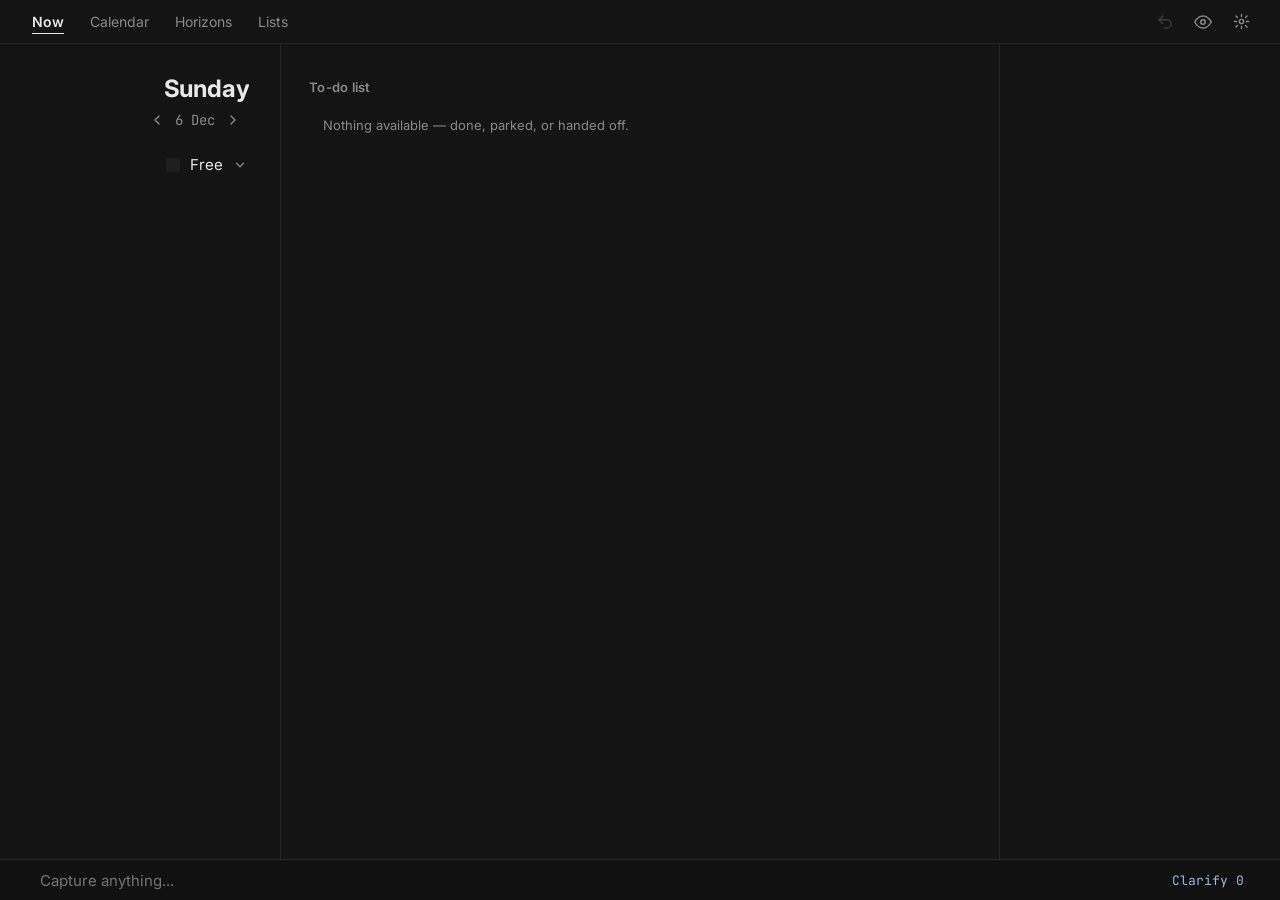
==== templates/index.html @ e75fc7d7 "The old header bars are gone from every page Calendar, the full Now view, Lists and Social each stil" ====
<!DOCTYPE html>
<html lang="en">
<head>
  <meta charset="UTF-8">
  <!-- maximum-scale=1 kills iOS's focus-zoom: every input here is <16px, and
       zooming a position:fixed sheet paints the classic white void. -->
  <meta name="viewport" content="width=device-width, initial-scale=1.0, maximum-scale=1, viewport-fit=cover">
  <title>Productivity Tracker</title>
  <link rel="preconnect" href="https://fonts.googleapis.com">
  <link rel="preconnect" href="https://fonts.gstatic.com" crossorigin>
  <link href="https://fonts.googleapis.com/css2?family=Inter:wght@400;600&family=JetBrains+Mono:ital,wght@0,400;0,600;1,400&display=swap" rel="stylesheet">
  <link rel="stylesheet" href="/static/style.css">
  <!-- Installable + offline (see static/sw.js). The manifest is served from the
       root because its scope defaults to its own directory, and start_url "/"
       has to sit inside that scope. -->
  <link rel="manifest" href="/manifest.webmanifest">
  <meta name="theme-color" content="#0d0d0d">
  <!-- iOS ignores the manifest's icons for Add to Home Screen and reads this. -->
  <link rel="apple-touch-icon" href="/static/icon-192.png">
  <meta name="apple-mobile-web-app-title" content="Tracker">
  <meta name="apple-mobile-web-app-capable" content="yes">
  <meta name="mobile-web-app-capable" content="yes">
</head>
<body>
  <!-- THE TOP STRIP (Navigation Options 8b, 2026-10-01): one line of tabs over
       every surface, the eye and Settings pinned at its right. The tabs scroll
       sideways on a phone; the two icons do not. Which tab is lit is DERIVED
       from currentRoute() (paintTopNav), never kept beside it. -->
  <nav id="top-nav">
    <div class="tn-tabs">
      <button class="tn-tab" data-nav="">Now</button>
      <button class="tn-tab" data-nav="calendar">Calendar</button>
      <button class="tn-tab" data-nav="map">Horizons</button>
      <button class="tn-tab" data-nav="lists" id="tn-lists">Lists</button>
      <button class="tn-tab hidden" data-nav="social" id="tn-social">Social</button>
    </div>
    <!-- EACH PAGE'S OWN SELECTOR AND SEARCH (2026-10-01, Quentin's
         instruction): one group per page that has them, shown only while that
         page is open (paintTopNav). Same place on every page, a different
         question on each — what Projects shows, what the calendar draws. Their menus hang under the strip (.tn-menu). -->
    <div class="tn-tools hidden" data-page="map">
      <!-- HORIZONS (2026-10-07, Quentin's design "Horizons Page"): the page
           is GTD's five horizons, one at a time; Projects keeps its lens and
           search, the other four have none. -->
      <button id="hz-pill" class="tn-pill"></button>
      <button id="map-filter" class="tn-pill"></button>
      <label class="tn-search" id="map-search" title="Search the projects"><svg width="14" height="14" viewBox="0 0 24 24" fill="none" stroke="currentColor" stroke-width="2" stroke-linecap="round"><circle cx="11" cy="11" r="7"/><path d="m20 20-3.5-3.5"/></svg>
        <input type="text" id="map-q" placeholder="Search" autocomplete="off"></label>
      <span id="map-q-count" class="count tn-count"></span>
    </div>
    <div class="tn-tools hidden" data-page="calendar">
      <button id="cal-filter" class="tn-pill"></button>
    </div>
    <!-- Undo stands with the other page tools (10c): greyed, never hidden,
         when there is nothing to undo, so the strip does not shift. -->
    <button id="eg-undo" class="tn-icon" title="Undo · Ctrl+Z" disabled>
      <svg width="18" height="18" viewBox="0 0 24 24" fill="none" stroke="currentColor" stroke-width="2" stroke-linecap="round" stroke-linejoin="round"><path d="M9 14 4 9l5-5"/><path d="M4 9h10.5a5.5 5.5 0 0 1 0 11H11"/></svg>
    </button>
    <button id="eg-panel-btn" class="tn-icon"></button>
    <button class="tn-icon tn-gear" data-nav="settings" title="Settings">
      <svg width="17" height="17" viewBox="0 0 24 24" fill="none" stroke="currentColor" stroke-width="2" stroke-linecap="round"><circle cx="12" cy="12" r="3"/><path d="M12 2v3M12 19v3M4.2 4.2l2.1 2.1M17.7 17.7l2.1 2.1M2 12h3M19 12h3M4.2 19.8l2.1-2.1M17.7 6.3l2.1-2.1"/></svg>
    </button>
  </nav>
  <!-- The day is the home page; every other page is reached from the strip
       above and stands in front of it, one at a time. -->
  <div id="app">
    <div id="engage-root">
      <div id="engage-header"></div>
      <div id="engage-body"></div>
      <!-- Catches taps outside the sheet so clicking off closes it (through the
           same closeClarify that now flushes notes) instead of hitting whatever
           surface is behind. -->
      <div id="clarify-sheet-backdrop" class="sheet-backdrop hidden"></div>
      <div id="clarify-sheet" class="sheet dock-panel hidden"></div>
    </div>
  </div>

  <!-- Calendar overlay: the old Today-tab timeline, whole -->
  <div id="cal-filter-menu" class="tn-menu hidden"></div>
  <div id="cal-overlay" class="m-overlay hidden">
    <div id="cal-strips">
      <div id="deadlines-strip"></div>
    </div>
    <!-- A block category lit up on the calendar (initCalBlockPin) -->
    <div id="right-panel">
      <div class="tl-header">
        <!-- ‹ day › Today — drawn by renderDateLabel (dateNavHtml) -->
        <div class="tl-nav" id="tl-nav"></div>
        <div class="tl-refresh-area">
          <button class="tl-refresh-btn" id="tl-plan-mode" title="Draw the hours you plan to work">✎ Plan</button>
          <button class="tl-refresh-btn" id="tl-add-event">+ Event</button>
          <button class="tl-refresh-btn" id="refresh-btn" title="Refresh the calendar feed">↻</button>
          <span id="fetch-status"></span>
        </div>
      </div>
      <div id="tl-plan-bar" class="hidden"></div>
      <div id="tl-allday-strip"></div>
      <div id="tl-body">
        <div id="tl-grid"></div>
        <div id="tl-plan-layer"></div>
        <div id="tl-blocks-layer"></div>
        <div id="tl-gcal-layer"></div>
        <div id="tl-qr-layer"></div>
        <div id="tl-current-time"></div>
      </div>
    </div>
    <!-- The week, seven days side by side (renderCalWeek). Wide screens only. -->
    <div id="cal-week"></div>
  </div>

  <!-- Full-screen NOW view: what the phone gets instead of the evergreen
       pywebview panel -->
  <div id="now-full" class="m-overlay hidden">
    <div id="now-full-body"></div>
  </div>

  <!-- One context tag's configuration: device, location, time period.
       Opened by right-click / long-press on a tag chip in the ctx picker. -->
  <div id="ctx-sheet-backdrop" class="sheet-backdrop hidden"></div>
  <div id="ctx-sheet" class="sheet dock-panel hidden"></div>

  <div id="ev-sheet-backdrop" class="sheet-backdrop hidden"></div>
  <div id="ev-sheet" class="sheet dock-panel hidden"></div>
  <div id="en-sheet-backdrop" class="sheet-backdrop hidden"></div>
  <div id="en-sheet" class="sheet dock-panel hidden"></div>

  <!-- ENDING one thing: an experiment (and, in the same breath, tomorrow's) or
       a habit. One sheet behind three doors — the nightly routine, Tracking and
       the weekly review — because the line it asks for is the evidence the
       review judges, and a prompt() is not a gesture a phone has. -->
  <div id="ex-sheet-backdrop" class="sheet-backdrop hidden"></div>
  <div id="ex-sheet" class="sheet dock-panel hidden"></div>

  <!-- WHAT THE JUDGE KNOWS about one gate on the day being looked at. A POPUP,
       not a sheet: it is a read-out you open next to the pill you are asking
       about, glance at and dismiss, so it stays beside its subject instead of
       taking the screen and hiding the day it describes. Nothing in it writes. -->
  <div id="gate-pop-backdrop" class="sheet-backdrop hidden"></div>
  <div id="gate-pop" class="dock-panel hidden"></div>

  <!-- What the CALENDAR knows about one event: the gate read-out's twin, and
       deliberately the same geometry and layer. Read-only — nothing in it
       writes; "Open occasion" is a door to the editor, not a second one. -->
  <div id="event-pop-backdrop" class="sheet-backdrop hidden"></div>
  <div id="event-pop" class="dock-panel hidden"></div>

  <!-- One OCCASION: the actions a kind of event always brings with it.
       Opened by tapping an event on the day. -->
  <div id="oc-sheet-backdrop" class="sheet-backdrop hidden"></div>
  <div id="oc-sheet" class="sheet dock-panel hidden"></div>

  <!-- Reference lists: GTD's non-actionable keeps (books, movies, gifts…).
       Deliberately outside the action inventory — no MAP row, no predicate. -->
  <div id="tab-lists" class="m-overlay hidden">
    <!-- THE REVIEW IS NOT HERE ANY MORE (2026-08-24, Quentin's instruction).
         Lists is for COLLECTIONS of things, not for what to do with them, and
         the fold-out was a second surface for a routine that now seeds an
         ordinary Sunday action in the pool — ▶ Run it opens the same run this
         panel used to tick into. The runner renders the same REVIEW_KINDS
         bindings and the same live counts, so nothing was lost with it. -->
    <div id="ref-body"></div>
  </div>

  <div id="tab-social" class="m-overlay hidden">
    <div id="social-body"></div>
  </div>

  <!-- Person detail panel -->
  <!-- Horizons: Projects (GTD Horizon 1) and the four above it -->
  <div id="map-overlay" class="hidden">
    <div id="map-modal">
      <!-- Its selector and search are in the top strip (.tn-tools). The close
           button is kept, hidden: the Esc ladder and the runner close MAP
           through it, so nothing is skipped on the way down. -->
      <button id="map-close" class="modal-close-btn hidden">✕</button>
      <div id="map-filter-menu" class="tn-menu hidden"></div>
      <div id="hz-menu" class="tn-menu hidden"></div>
      <div id="map-body"></div>
    </div>
  </div>

  <!-- Settings modal (was: Block Editor). Three surfaces, one grammar
       (11a): the INDEX carries current state on every row; a SECTION is a
       plain list with one add affordance; adding and editing both raise
       #se-sheet, so a form never sits inside the scroll. Back is the only
       navigation. Ported from Claude Design (project
       82343144-9c74-405a-8a03-5d1a2c5b82c7, file GTD Panel Layouts.dc.html,
       panel 11a). -->
  <div id="modal-overlay" class="dock-panel hidden">
    <div id="block-editor-modal">
      <div class="modal-header">
        <button id="be-back" class="be-back hidden">‹ Settings</button>
        <span class="modal-title" id="be-title">Settings</span>
        <span class="be-head-spacer"></span>
        <button id="modal-close" class="modal-close-btn">✕</button>
      </div>

      <!-- 1 · index. Rendered from SETTINGS_SECTIONS so the row and its
           current-state summary can never disagree about what exists. -->
      <div id="be-index"></div>

      <!-- 2 · section. One pane per section, all inside one scroll; the
           heading above them names whichever is active. -->
      <div id="be-panes" class="hidden">
        <div class="be-sec-head">
          <div class="be-sec-title" id="be-sec-title"></div>
          <div class="be-sec-desc" id="be-sec-desc"></div>
        </div>

        <section class="be-section" data-betab-panel="today">
          <div id="today-body"></div>
        </section>

        <section class="be-section" data-betab-panel="tracking">
          <div id="tracking-body"></div>
        </section>

        <section class="be-section" data-betab-panel="blocks">
          <div id="be-blocks-list" class="be-list"></div>
          <!-- The block calendar as a file, saved to Downloads on this device.
               Lived under Calendars, which is the feeds you READ. -->
          <div class="be-list">
            <div class="be-set-row">
              <span class="be-set-name">Export blocks</span>
              <button id="be-download-ics-btn" class="be-btn-secondary">Download .ics (8 weeks)</button>
            </div>
          </div>
          <div id="be-ics-status" class="be-push-status"></div>
        </section>

        <!-- Named recurring periods — the time-axis counterpart of the
             location presets, bound to context tags in the ctx sheet. -->
        <section class="be-section" data-betab-panel="times">
          <div id="be-times-section"></div>
        </section>

        <section class="be-section" data-betab-panel="recurring">
          <div id="be-recurring-list" class="be-list"></div>
        </section>

        <!-- Occasions list only. A row opens #oc-sheet, the SAME editor the
             event on the day opens — see renderBeOccasions. -->
        <section class="be-section" data-betab-panel="occasions">
          <div id="be-occasions-list" class="be-list"></div>
        </section>

        <section class="be-section" data-betab-panel="areas">
          <div id="be-areas-list" class="be-list"></div>
        </section>

        <section class="be-section" data-betab-panel="locations">
          <div id="be-loc-section"></div>
        </section>

        <section class="be-section" data-betab-panel="qr">
          <div id="be-qr-section"></div>
          <!-- The Gates dashboard, mounted (2026-10-05): its own document, the
               one gate editor. src is set on first open (mountGatesFrame). -->
          <iframe id="gates-frame" class="gates-frame" title="Gates"></iframe>
        </section>

        <section class="be-section" data-betab-panel="calendars">
          <div id="be-calendars-list" class="be-list"></div>
        </section>

        <section class="be-section" data-betab-panel="metrics">
          <!-- List only, like every other settings section: the + row and the
               rows themselves open the shared sheet (SETTINGS_SHEETS.metric). -->
          <div id="be-metrics-list" class="be-list"></div>
        </section>

        <section class="be-section" data-betab-panel="config">
          <div id="be-config-list" class="be-list"></div>
          <div id="be-config-status" class="be-push-status"></div>
        </section>

        <section class="be-section" data-betab-panel="about">
          <div id="be-about" class="be-list"></div>
        </section>

        <section class="be-section" data-betab-panel="assistant">
          <div id="be-assistant" class="be-list"></div>
        </section>

        <section class="be-section" data-betab-panel="display">
          <div class="be-list">
            <div class="be-set-row">
              <span class="be-set-name">Theme</span>
              <button class="be-btn-secondary be-display-btn" id="theme-toggle">
                <svg width="16" height="16" viewBox="0 0 24 24" fill="none" stroke="currentColor" stroke-width="2">
                  <path id="theme-icon-moon" d="M21 12.79A9 9 0 1 1 11.21 3 7 7 0 0 0 21 12.79z"/>
                  <g id="theme-icon-sun" class="hidden">
                    <circle cx="12" cy="12" r="4"/>
                    <path d="M12 2v2M12 20v2M4.9 4.9l1.4 1.4M17.7 17.7l1.4 1.4M2 12h2M20 12h2M4.9 19.1l1.4-1.4M17.7 6.3l1.4-1.4"/>
                  </g>
                </svg>
                <span id="theme-label">Dark</span>
              </button>
            </div>
            <div class="be-set-row">
              <span class="be-set-name">Timezone</span>
              <select id="tz-select" class="be-tz-select"></select>
            </div>
            <div class="be-set-row">
              <span class="be-set-name">NOW panel</span>
              <button class="be-btn-secondary be-display-btn" id="panel-toggle">
                <svg width="16" height="16" viewBox="0 0 24 24" fill="none" stroke="currentColor" stroke-width="2">
                  <g id="panel-icon-on">
                    <path d="M1 12s4-8 11-8 11 8 11 8-4 8-11 8-11-8-11-8z"/>
                    <circle cx="12" cy="12" r="3"/>
                  </g>
                  <g id="panel-icon-off" class="hidden">
                    <path d="M17.94 17.94A10.07 10.07 0 0 1 12 20c-7 0-11-8-11-8a18.45 18.45 0 0 1 5.06-5.94"/>
                    <path d="M9.9 4.24A9.12 9.12 0 0 1 12 4c7 0 11 8 11 8a18.5 18.5 0 0 1-2.16 3.19"/>
                    <line x1="1" y1="1" x2="23" y2="23"/>
                  </g>
                </svg>
                <span id="panel-toggle-label">Panel</span>
              </button>
            </div>
          </div>
        </section>

      </div>
    </div>
  </div>

  <!-- 3 · sheet. Every settings datatype adds and edits in THIS object, with
       its own Save; it shares #clarify-sheet's geometry and z-layer, and the
       section behind it dims rather than scrolls. -->
  <div id="se-sheet-backdrop" class="sheet-backdrop hidden"></div>
  <div id="se-sheet" class="sheet dock-panel hidden"></div>

  <!-- The SCHEDULE PICKER: one dialog, three sources. It opens as a single rule
       and the type is a consequence of what gets answered — the Follows row at
       the top and Add a variation at the bottom are the only two controls that
       change what is stored, and nobody is asked to choose between a rule, a
       schedule and a derived source. Ported from Claude Design (project
       82343144-9c74-405a-8a03-5d1a2c5b82c7, file Schedule Picker.dc.html).
       Same geometry as #clarify-sheet, one layer above the settings sheet:
       Settings → Times is the only surface it opens from today. -->
  <div id="sp-sheet-backdrop" class="sheet-backdrop hidden"></div>
  <div id="sp-sheet" class="sheet dock-panel hidden"></div>

  <!-- THE global bar: one context-sensitive bottom bar for the whole app.
       Every overlay opens ABOVE it (bottom: var(--gbar-h)), so capture, undo,
       Clarify and the ≡ hub are one tap from anywhere — no floating chips.
       The input's MODE morphs (renderBar): bare inbox capture by default, a
       project/area target when a + affordance selects one (the ◉ chip names
       it; tap the chip to revert). -->
  <div id="global-bar"></div>



  <script src="/static/common.js"></script>
  <script src="/static/app.js"></script>
</body>
</html>
---- static/style.css ----
:root {
  --bg: #0d0d0d;
  --surface: #161616;
  --border: #2a2a2a;
  --text-primary: #e8e8e8;
  /* #666666 was 3.21:1 on the row surfaces — under 4.5:1, so every muted label
     (tags, list meta, hints) failed as text. Measured, not eyeballed: #8a8a8a
     is 5.4:1 on #141414 and still clearly secondary next to #e8e8e8. The light
     half already passed at 5.84:1 and is unchanged. */
  --text-secondary: #8a8a8a;
  --accent: #98b9dd;
  --danger: #d9a3a8;
  --on-hold: #a0a0a0;

  /* Surface ladder (bg → low → mid → surface → 2). These were hardcoded in ~50
     places; they are named here so the light theme below can move them. */
  --surface-low: #111111;    /* section 2, table zebra stripe */
  --surface-mid: #141414;    /* the timeline panel */
  --surface-2: #1f1f1f;      /* hover fills, chips, table header */
  --border-soft: #262626;
  --grid-line: #232323;      /* timeline hour lines */
  --on-accent: #0d0d0d;      /* text ON an accent-filled button */
  --success: #4caf7d;        /* Gates requirement met */
  --prio-1: rgba(217, 90, 100, 0.17);   /* MAP row tints for p1 / p2 / p3 */
  --prio-2: rgba(222, 188, 72, 0.15);
  --prio-3: rgba(76, 175, 125, 0.15);
  --overlay: rgba(0, 0, 0, 0.92);
  --block-label: #8a8a8a;
  --block-mix: #3a3a3a;      /* color-mix partner that mutes block bars */
  --tint: rgba(255, 255, 255, 0.06);
  --tint-faint: rgba(255, 255, 255, 0.02);

  --block-blue: #98b9dd;
  --block-green: #93cbb4;
  --block-amber: #d9b48f;
  --block-purple: #c3a6d8;
  --block-red: #d9a3a8;
  --block-teal: #8fc6cf;

  --gold: #d8cb96;

  /* THE CALENDAR'S BOOKENDS (2026-08-22, from the Calendar Page design).
     Wake and sleep are not events inside the day, they are its EDGES — the
     view window is literally bounded by them — so they are drawn as bands at
     the top and bottom rather than as hairlines floating in the grid. Named
     here so the light appendix answers with the design's own values and no
     second rule has to know about them. */
  /* WHAT COLOUR A GATE IS (2026-08-22, Quentin's instruction). THREE STATES,
     and all three are about the SCAN:

        grey   still to be done - the window has not closed, or no verdict yet
        green  met - a scan that counted
        red    missed

     plus amber for the half-met day the 50/50 split created, which is a real
     price and would otherwise have to lie in one direction or the other.

     The values are the app's own block colours and the on-hold grey, so the
     light appendix already answers for every one of them and nothing here is a
     new hardcoded colour. --on-gate is the ink for all four: the fills are
     pastel on dark and deep on light, so it flips with the theme - as a TOKEN,
     never as a theme-scoped rule, because a rule outranks the state list and
     silently wins it. */
  --gate-open: var(--on-hold);
  --gate-met: var(--block-green);
  --gate-half: var(--block-amber);
  --gate-missed: var(--block-red);
  --on-gate: #1a1200;
  --gate-dismissed: #1f1f1f;
  --on-gate-dismissed: #e8e8e8;

  --font-ui: 'Inter', sans-serif;
  --font-mono: 'JetBrains Mono', monospace;

  /* Inside edge of the 430px column, for the fixed chips that float over it
     (undo, capture). 203 = 430/2 - 12, so they hug the column on a wide screen
     and the viewport on a phone. */
  --col-edge: max(12px, calc(50vw - 203px));
}

*, *::before, *::after {
  box-sizing: border-box;
  margin: 0;
  padding: 0;
}

/* Native form controls (iOS date/time pickers especially) follow the theme
   instead of popping up WHITE in the dark sheet. The light appendix flips it. */
:root { color-scheme: dark; }
:root.theme-light { color-scheme: light; }

/* PRIVACY MODE: the whole document at a quarter of its contrast (2026-09-16).
   Ctrl+Alt+P, or the eye in Engage's header; the NOW panel is this same class
   on its own document, which is why the rule lives out here beside the theme
   rather than in either surface's section.

   ONE declaration, on the ROOT element and nowhere else. Contrast is the one
   knob that washes text, badges, pills and a gate's colour by the same amount
   without touching a single var — every named colour keeps its value, so
   nothing here can rot the way a hardcoded second palette would. And the root
   is the ONE element where a filter does not become a containing block for
   fixed descendants: on body it would re-anchor every sheet, every overlay and
   the global bar, which is a layout bug dressed as a privacy feature.

   It is deliberately NOT paired with a light-appendix entry: the factor is a
   ratio, not a colour, and it reads the same either way. */
:root.priv-mode { filter: contrast(0.25); }

html, body {
  height: 100%;
  background: var(--bg);
  color: var(--text-primary);
  font-family: var(--font-ui);
  font-size: 14px;
  font-weight: 400;
  line-height: 1.5;
}
/* NO TEXT RUNS OFF AN EDGE (2026-10-08, Quentin's instruction, every page):
   a word too long for its box breaks rather than spilling past it. break-word
   only acts on overflow, so nothing that already fits moves. A flex item that
   holds text still needs its own min-width: 0, or it will not shrink to let
   the break happen. */
body { overflow-wrap: break-word; }

::-webkit-scrollbar {
  width: 6px;
  height: 6px;
}
::-webkit-scrollbar-track {
  background: var(--bg);
}
::-webkit-scrollbar-thumb {
  background: var(--border);
}

button {
  background: none;
  border: none;
  cursor: pointer;
  color: inherit;
  font-family: inherit;
  font-size: inherit;
}

input, select, textarea {
  background: var(--bg);
  border: 1px solid var(--border);
  border-radius: 4px;
  color: var(--text-primary);
  font-family: var(--font-ui);
  font-size: 13px;
  padding: 4px 8px;
  outline: none;
}

input:focus, select:focus, textarea:focus {
  border-color: var(--accent);
}

select option {
  background: var(--surface);
}

.hidden {
  display: none !important;
}

/* ── ONE CHIP, ONE SWITCH, ONE BADGE, ONE COUNT, ONE EMPTY (2026-10-05,
   Quentin's instruction: "enforce DRY abstractions as much as possible") ──
   Eight toggle looks had grown — .ctx-chip lit GOLD, .cl-chip lit accent and
   had no edge, .se-day lit grey, .se-check and .se-wk-off lit as an accent
   outline, .mx-set, the gates dashboard's .gd-day, and two segmented
   switches (.wk-seg, .gd-seg) with nothing in common. A pick read differently
   on every surface, and three of them outlined a CONTROL in --border, which
   measured 1.1–1.4:1 against the sheet: a chip you could not see the edge of.
   Now: .chip is anything you tap to pick or toggle, .on is the ONE selected
   look, .chip-sm the mono size the clarify sheet's vocabulary uses, and .seg
   is a row of exclusive choices. A site keeps its own class only for LAYOUT
   (a day key's width, a check row's flex) or for a meaning beyond on/off.
   They sit up here, before every surface, so a site's layout class always
   wins the cascade over the shared look rather than racing it. */
.chip {
  font: 12px var(--font-ui);
  padding: 5px 11px;
  border-radius: 20px;
  /* A control's outline owes 3:1: --text-secondary, never --border. */
  border: 1px solid var(--text-secondary);
  background: transparent;
  color: var(--text-secondary);
  transition: border-color 0.1s ease, color 0.1s ease;
}
.chip:hover { border-color: var(--text-primary); color: var(--text-primary); }
.chip.on { background: var(--accent); border-color: var(--accent); color: var(--on-accent); }
.chip:disabled { opacity: 0.45; cursor: default; }
.chip-sm { font: 11px var(--font-mono); padding: 6px 10px; }

/* Seven day keys in one row, always (weekdayToggles in common.js) — a
   settings sheet's days field and a gate's schedule. MTWRFSU keeps every key
   one character wide; each key is a .chip, this is only its shape. */
.wd-toggles {
  display: grid;
  grid-template-columns: repeat(7, 1fr);
  gap: 6px;
  flex: 1;
}
.wd-toggle {
  text-align: center;
  font-size: 13px;
  min-height: 36px;
  padding: 0;
  border-radius: 7px;
}

/* ‹ a day › (dateNavHtml in common.js) — Engage's day, the calendar's day
   and week, the entry sheet's month, the gates dashboard's day. The arrows
   are ghost buttons (an edge on a stepper is noise, so none owes 3:1); Today
   is a .chip in the accent, because it only shows away from the current
   period and a planning view must never be mistaken for the real one. A
   site's label class keeps its own type. */
.date-nav { display: flex; align-items: center; gap: 4px; }
.date-nav-step {
  flex: none;
  display: inline-flex;
  align-items: center;
  justify-content: center;
  min-width: 32px;
  min-height: 32px;
  padding: 0;
  border: none;
  border-radius: 6px;
  background: none;
  color: var(--text-secondary);
  cursor: pointer;
}
.date-nav-step:hover:not(:disabled) { background: var(--surface-2); color: var(--text-primary); }
.date-nav-step:disabled { opacity: 0.3; cursor: default; }
.date-nav-step:focus-visible { outline: 2px solid var(--accent); outline-offset: 2px; }
.date-nav-today { flex: none; margin-left: 4px; color: var(--accent); border-color: var(--accent); }
.date-nav-today:hover { color: var(--accent); border-color: var(--accent); background: var(--surface-2); }

.seg {
  display: inline-flex;
  gap: 2px;
  padding: 2px;
  border: 1px solid var(--text-secondary);
  border-radius: 8px;
  flex: none;
}
.seg > button {
  border-radius: 6px;
  padding: 5px 12px;
  font-size: 12.5px;
  color: var(--text-secondary);
}
.seg > button:hover { color: var(--text-primary); }
.seg > button.on { background: var(--accent); color: var(--on-accent); }
.seg > button:focus-visible { outline: 2px solid var(--accent); outline-offset: 2px; }

/* A badge SAYS a state; nobody taps it, so its edge is decoration and keeps
   --border. Only a non-default state earns one. */
.badge {
  flex: none;
  font: 10px var(--font-mono);
  letter-spacing: 0.06em;
  text-transform: uppercase;
  white-space: nowrap;
  color: var(--text-secondary);
  border: 1px solid var(--border);
  border-radius: 4px;
  padding: 2px 6px;
}
.badge-ok { color: var(--success); border-color: var(--success); }
.badge-bad { color: var(--danger); border-color: var(--danger); }
.badge-wait { color: var(--accent); border-color: var(--accent); }
.badge-warn { color: var(--gold); border-color: var(--gold); }

/* How many: a number beside what it counts. Empty means nothing to say. */
.count {
  font: 11px var(--font-mono);
  font-variant-numeric: tabular-nums;
  white-space: nowrap;
  color: var(--text-secondary);
}
.count:empty { display: none; }

/* What an empty list says instead (emptyHtml in common.js). A list whose rows
   are inset sets --empty-x, so the sentence starts where its rows would. */
.empty {
  font-size: 13px;
  color: var(--text-secondary);
  padding: 8px var(--empty-x, 0);
}

/* ── App shell ─────────────────────────────────────────────── */

/* ── Mobile shell (9c) ──────────────────────────────────────── */
/* One phone-sized column. On a desktop/larger window the app letterboxes
   in the center; on a phone it is full-bleed. */

/* --vvh is the VISIBLE height, written by initVisibleHeight() from
   visualViewport; 100dvh is the fallback where that API is missing, and 100vh
   the fallback before that. Everything fixed and full-height below is sized
   from the same variable — see the comment on initVisibleHeight for why the
   layout viewport is the wrong ruler on a phone. */
#app {
  display: flex;
  justify-content: center;
  height: 100vh;
  height: 100dvh;
  height: var(--vvh, 100dvh);
  overflow: hidden;
  /* The day's own surface, not the page's (2026-09-30, Quentin: on a laptop
     the phone layout's spare space either side should be the same colour).
     On a phone #engage-root covers it all; on a wider window this is what
     shows beside the 430px column, and a darker --bg made it read as a card
     floating on a backdrop. */
  background: var(--surface-mid);
}

#engage-root,
.m-overlay {
  width: 100%;
  max-width: 430px;
}

/* Full-screen mobile overlay: one surface at a time over the day. */
.m-overlay {
  position: fixed;
  top: 0;
  bottom: 0;                  /* the bar contract at the end of the file wins */
  left: 50%;
  transform: translateX(-50%);
  background: var(--surface-mid);
  z-index: 140;
  display: flex;
  flex-direction: column;
  overflow: hidden;
  border-left: 1px solid var(--border);
  border-right: 1px solid var(--border);
}


.tab-btn {
  display: flex;
  flex-direction: column;
  align-items: center;
  gap: 4px;
  padding: 10px 0;
  color: var(--text-secondary);
  font-size: 10px;
  font-weight: 600;
  width: 100%;
}

.tab-btn:hover {
  background: var(--surface-2);
  color: var(--text-primary);
}

.tab-btn.active {
  color: var(--accent);
}

#open-block-editor {
  margin-top: auto;
}

#content {
  flex: 1;
  overflow: hidden;
}

.tab-panel {
  display: none;
  height: 100%;
}

.tab-panel.active {
  display: flex;
}

#tab-today {
  flex-direction: row;
}

#left-panel {
  width: calc(50vw - 56px);
  background: var(--surface);
  overflow-y: auto;
  flex-shrink: 0;
}

#right-panel {
  flex: 1;
  min-height: 0;
  overflow: hidden;
  display: flex;
  flex-direction: column;
}

/* ── Modal ──────────────────────────────────────────────────── */

/* 155: ABOVE the .m-overlay band (140) and the map/person overlays (150),
   below the hub (160). Settings is opened FROM the hub while another surface is
   still up, and openBlockEditor does not close it — at z 100 it opened silently
   BEHIND whatever you were looking at, which reads as a dead button. It is the
   newest thing you asked for, so it stacks on top, and Esc peels it first
   (initHub's overlay loop lists it before the rest) putting you back where you
   were. */
#modal-overlay {
  position: fixed;
  inset: 0;
  background: var(--overlay);
  z-index: 155;
  display: flex;
  align-items: stretch;
  justify-content: flex-start;
}

@keyframes modal-slide-in {
  from { transform: translateX(-100%); }
  to { transform: translateX(0); }
}

#block-editor-modal {
  background: var(--surface);
  border-right: 1px solid var(--border);
  width: 50%;
  height: 100%;
  display: flex;
  flex-direction: column;
  animation: modal-slide-in 0.25s ease;
}

.modal-header {
  display: flex;
  align-items: center;
  justify-content: space-between;
  padding: 14px 20px;
  border-bottom: 1px solid var(--border);
  flex-shrink: 0;
}

.modal-title {
  font-size: 13px;
  font-weight: 600;
  color: var(--text-primary);
}

.modal-close-btn {
  color: var(--text-secondary);
  font-size: 16px;
  line-height: 1;
  padding: 2px 6px;
}

.modal-close-btn:hover {
  color: var(--text-primary);
}

.modal-body {
  overflow-y: auto;
  padding: 20px;
  display: flex;
  flex-direction: column;
  gap: 28px;
}

/* ── Settings: index → section → sheet (11a) ─────────────────
   Ported from Claude Design (project 82343144-9c74-405a-8a03-5d1a2c5b82c7,
   file `GTD Panel Layouts.dc.html`, panel 11a). One row grammar for all three
   surfaces: a 44pt row, full-bleed hairlines, one label alignment, the meta
   line in mono under the name, and exactly one › per row. The tabs this
   replaced took two wrapping rows of the 430px column before any content. */

#be-index,
#be-panes {
  flex: 1;
  min-height: 0;
  overflow-y: auto;
}

/* The sheet is the surface being read while it is open; the panel behind it
   dims rather than scrolls (11a's third frame). */
#block-editor-modal.be-sheet-open .modal-header,
#block-editor-modal.be-sheet-open #be-index,
#block-editor-modal.be-sheet-open #be-panes {
  opacity: 0.55;
  pointer-events: none;
}

/* Back is the only navigation, so it takes the title's place in the header. */
.be-back {
  font-size: 15px;
  color: var(--accent);
  padding: 0;
}

.be-head-spacer { flex: 1; }

.be-idx-group,
.be-sub-head {
  font: 10px var(--font-mono);
  letter-spacing: 0.12em;
  text-transform: uppercase;
  color: var(--text-secondary);
  padding: 18px 20px 7px;
}

.be-sec-head { padding: 18px 20px 12px; }

.be-sec-title {
  font-size: 20px;
  font-weight: 600;
  letter-spacing: -0.01em;
  color: var(--text-primary);
}

.be-sec-desc {
  font-size: 13px;
  line-height: 1.5;
  color: var(--text-secondary);
  margin-top: 4px;
}

.be-section {
  display: none;
  flex-direction: column;
}

.be-section.active { display: flex; }

/* The three row shapes — index row, list row, settings row — differ only in
   what they hold; the box is one box. */
.be-nav-row,
.be-list-row,
.be-set-row,
.be-add-row {
  display: flex;
  align-items: center;
  gap: 12px;
  width: 100%;
  min-height: 44px;
  padding: 11px 20px;
  text-align: left;
  border-top: 1px solid var(--border-soft);
  color: var(--text-primary);
  font-family: var(--font-ui);
  font-size: 15px;
}

/* A list closes with a hairline of its own, so the last row doesn't bleed into
   whatever follows it. */
.be-list > :last-child,
#be-index > :last-child {
  border-bottom: 1px solid var(--border-soft);
}

.be-nav-row:hover,
.be-list-row:hover,
.be-add-row:hover { background: var(--surface-2); }

.be-nav-name { flex: 1; }

.be-nav-value {
  font-size: 14px;
  color: var(--text-secondary);
}

.be-chev {
  font-size: 14px;
  color: var(--text-secondary);
  flex: none;
}

.be-row-text {
  flex: 1;
  min-width: 0;
  display: flex;
  flex-direction: column;
  gap: 2px;
}

.be-row-name { font-size: 15px; }

/* Mono, because every meta line in here is a time, a day set or a count. */
.be-row-meta { font: 11px var(--font-mono); color: var(--text-secondary); }

.be-row-sub { font-size: 12px; color: var(--text-secondary); }
/* A block category's times: every one of them is the point, so they wrap. */
.be-row-sub.be-row-sub-wrap { white-space: normal; line-height: 1.45; }

/* Only a non-default state earns a badge — a default is not information. */

.be-list-row.be-dim .be-row-name,
.be-list-row.be-dim .be-row-meta,
.be-list-row.be-dim .be-row-sub { opacity: 0.5; }

/* One add affordance per list, and it is the last row of that list. */
.be-add-row { color: var(--accent); }

.be-swatch {
  width: 10px;
  height: 10px;
  border-radius: 3px;
  flex-shrink: 0;
}

/* A row whose control IS the setting (theme, timezone, the NOW panel): the
   only rows in here that decide something without opening the sheet, because
   there is nothing to decide beyond the control itself. */
.be-set-name { flex: 1; }

.be-set-ctl { flex: none; }

.be-list, #be-qr-section { --empty-x: 20px; }

/* WHERE THE REST OF THEM ARE. A list that holds fewer things than you have has
   to say so and say where — the same bargain the pool's gates struck, in one
   line under the heading rather than a band of chrome. */
.be-note {
  color: var(--text-secondary);
  font-size: 12px;
  line-height: 1.45;
  padding: 8px 20px 10px;
}

/* Settings -> AI changes: a sentence and its reason, stacked. */
.be-ai-row { align-items: flex-start; }
.be-ai-main { flex: 1; min-width: 0; }

.be-hint {
  font-size: 12px;
  line-height: 1.5;
  color: var(--text-secondary);
  padding: 10px 20px 0;
}

.s2-item-recurring {
  background: rgba(217, 205, 128, 0.14);
  border-radius: 4px;
  padding-left: 6px;
  padding-right: 6px;
}

/* ── The settings sheet ──────────────────────────────────────
   Geometry and z-layer come from #clarify-sheet's rule verbatim (they are
   never open at once); this is only what is inside. Every field is the same
   shape: a mono caption above a full-width control, halves paired on one line. */

.se-grab { display: flex; justify-content: center; padding: 8px 0 4px; }

.se-grab span {
  width: 38px;
  height: 4px;
  border-radius: 3px;
  background: var(--border);
}

.se-head {
  display: flex;
  align-items: center;
  gap: 10px;
  padding: 6px 14px 12px;
  border-bottom: 1px solid var(--border-soft);
}

.se-title {
  flex: 1;
  font-size: 16px;
  font-weight: 600;
  color: var(--text-primary);
}

.se-cancel { font-size: 14px; color: var(--text-secondary); }

.se-body {
  padding: 14px 14px 4px;
  display: flex;
  flex-direction: column;
  gap: 14px;
  overflow-y: auto;
}

.se-field {
  display: flex;
  flex-direction: column;
  gap: 7px;
  min-width: 0;
}

.se-flabel {
  font: 10px var(--font-mono);
  letter-spacing: 0.12em;
  text-transform: uppercase;
  color: var(--text-secondary);
}

.se-frow {
  display: flex;
  align-items: center;
  gap: 8px;
}

.se-pair { display: flex; gap: 14px; }
.se-half { flex: 1; }

.se-input {
  flex: 1;
  min-width: 0;
  background: var(--bg);
  border: 1px solid var(--border);
  border-radius: 8px;
  color: var(--text-primary);
  font: 15px var(--font-ui);
  padding: 11px 12px;
  outline: none;
}

.se-input:focus { border-color: var(--accent); }
.se-textarea { resize: vertical; min-height: 64px; line-height: 1.4; }

/* Times and counts are read digit by digit. */
.se-mono { font: 14px var(--font-mono); }

.se-select { cursor: pointer; }

/* A read-out row. It carries URLs and 32-character keys with no spaces in
   them, so it WRAPS rather than pushing the sheet sideways — the page body may
   never scroll horizontally, and flex children do not shrink below their
   content without min-width: 0. */
.se-static {
  flex: 1;
  min-width: 0;
  overflow-wrap: anywhere;
  font-size: 14px;
  color: var(--text-primary);
  padding: 4px 0;
}

.se-fhint,
.se-fsuffix { font: 11px var(--font-mono); color: var(--text-secondary); }

.se-inline-act { font-size: 13px; color: var(--accent); flex: none; }

/* The tag-programming steps, folded under the Proof row. A DISCLOSURE and not
   a tooltip: the button is a full-width finger target, and the body opens in
   place — a hover tooltip is a control that does not exist on a phone. The
   outline is --text-secondary, not --border: this is an interactive control
   and owes 3:1. Code lines scroll inside themselves so the sheet never does. */
.se-info { gap: 8px; }

.se-info-btn {
  display: flex;
  align-items: center;
  gap: 8px;
  width: 100%;
  min-height: 40px;
  padding: 9px 11px;
  background: var(--surface-2);
  border: 1px solid var(--text-secondary);
  border-radius: 8px;
  color: var(--text-primary);
  font: 13px var(--font-ui);
  text-align: left;
  cursor: pointer;
}

.se-info-i { color: var(--accent); font-size: 15px; flex: none; }
.se-info-t { flex: 1; min-width: 0; }

.se-info-body {
  margin-top: 8px;
  padding: 10px 12px;
  background: var(--surface-low);
  border: 1px solid var(--border);
  border-radius: 8px;
  color: var(--text-primary);
  font-size: 13px;
  line-height: 1.5;
}

.se-info-h {
  font: 11px var(--font-mono);
  color: var(--text-secondary);
  text-transform: uppercase;
  letter-spacing: 0.06em;
  margin: 12px 0 6px;
}

.se-info-body .se-info-h:first-child { margin-top: 0; }

.se-info-list { margin: 0; padding-left: 20px; }
.se-info-list > li { margin-bottom: 8px; }
.se-info-sub { margin: 6px 0 0; padding-left: 16px; }
.se-info-sub > li { margin-bottom: 4px; }

.se-info-code {
  display: block;
  margin-top: 6px;
  padding: 7px 9px;
  background: var(--surface-2);
  border-radius: 6px;
  font: 11px var(--font-mono);
  color: var(--text-primary);
  white-space: pre;
  overflow-x: auto;
}

/* Address lookup, so a location costs a search instead of a typed latitude.
   Colours are vars only — the light appendix swaps them and nothing here needs
   a second entry. Hit targets are full-width rows: on a phone there is no
   hover to find a small one with. */
/* The whole chain needs min-width:0. The control is a FLEX ITEM in .se-frow,
   so without it the item sizes to max-content — and one nowrap address label
   is enough max-content to push the search buttons off a 430px screen. The
   ellipsis only clips once every ancestor can shrink. */
.se-geocode { flex: 1 1 auto; min-width: 0; }
.se-geo-row { display: flex; gap: 8px; align-items: center; min-width: 0; }
.se-geo-q { flex: 1 1 auto; min-width: 0; }
.se-geo-out { min-width: 0; }
.se-geo-out:not(:empty) { margin-top: 8px; }
.se-geo-list { display: flex; flex-direction: column; gap: 2px; min-width: 0; }

.se-geo-hit {
  display: flex;
  flex-direction: column;
  gap: 1px;
  text-align: left;
  width: 100%;
  min-width: 0;
  max-width: 100%;
  overflow: hidden;
  padding: 7px 8px;
  border: 1px solid var(--border-soft);
  border-radius: 4px;
  background: var(--surface-2);
  cursor: pointer;
}
.se-geo-hit:hover { border-color: var(--accent); }
.se-geo-name,
.se-geo-label {
  min-width: 0;
  max-width: 100%;
  overflow: hidden;
  text-overflow: ellipsis;
  white-space: nowrap;
}
.se-geo-name { font-size: 13px; color: var(--text-primary); }
.se-geo-label { font-size: 11px; color: var(--text-secondary); }
.se-geo-picked { font-size: 13px; color: var(--accent); overflow-wrap: anywhere; }
.se-geo-coords { font-family: var(--font-mono); font-size: 11px; color: var(--text-secondary); }

/* A field whose editor is the PICKER: the row states the schedule in words and
   the › hands it over. A consumer never grows fields of its own for time. */
.se-openpicker {
  flex: 1;
  min-width: 0;
  display: flex;
  align-items: center;
  gap: 8px;
  text-align: left;
  border: 1px solid var(--border);
  border-radius: 8px;
  padding: 11px 12px;
  font-size: 14px;
  color: var(--text-primary);
}

.se-openpicker > span:first-child { flex: 1; }
.se-openpicker:hover { border-color: var(--accent); }

/* Swatches at row height, not a select of colour names. */
.se-swatches { display: flex; gap: 6px; flex-wrap: wrap; }

.se-swatch {
  width: 26px;
  height: 26px;
  border-radius: 7px;
  padding: 0;
  flex: none;
}

.se-swatch.se-on { box-shadow: 0 0 0 2px var(--surface), 0 0 0 3px var(--text-primary); }

/* NO COLOUR is an answer, so it is a chip like the others rather than an
   absence you reach by unpicking. It is the one swatch with no fill, so it
   needs an outline to be a target at all - a control's outline, which owes
   3:1 and therefore takes --text-secondary, never --border. */
.se-swatch-none {
  background: transparent;
  border: 1px dashed var(--text-secondary);
  color: var(--text-secondary);
  font-size: 14px;
  line-height: 1;
}

/* A check row is a .chip the width of the field. */
.se-check {
  flex: 1;
  text-align: left;
  border-radius: 8px;
  padding: 11px 12px;
  font-size: 14px;
}

.se-weekly {
  flex: 1;
  display: flex;
  flex-direction: column;
  gap: 6px;
}

.se-wk-row {
  display: flex;
  align-items: center;
  gap: 8px;
}

.se-wk-day {
  width: 34px;
  flex: none;
  font: 11px var(--font-mono);
  color: var(--text-secondary);
}

.se-wk-row .se-input { font: 13px var(--font-mono); padding: 8px 10px; }
.se-wk-sep { color: var(--text-secondary); }

.se-wk-off {
  flex: none;
  border-radius: 6px;
  padding: 6px 7px;
}

/* One primary action per surface, at the bottom of the sheet and nowhere
   else — the section behind it has no Save of its own. */
.se-foot {
  padding: 16px 14px 18px;
  display: flex;
  flex-direction: column;
  gap: 10px;
}

.se-save {
  background: var(--accent);
  color: var(--on-accent);
  border-radius: 9px;
  padding: 12px 0;
  font-size: 15px;
  font-weight: 600;
  text-align: center;
}

.se-save:disabled { opacity: 0.6; }

.se-del {
  font-size: 13px;
  color: var(--danger);
  text-align: center;
  padding: 4px 0;
}

.se-error { font-size: 12px; color: var(--danger); }

/* ── The Schedule Picker ─────────────────────────────────────
   Ported from Claude Design (project 82343144-9c74-405a-8a03-5d1a2c5b82c7,
   file `Schedule Picker.dc.html`). It stays the size of a MENU, not a form:
   every input is a dropdown or a number, one label column, and the sentence at
   the foot is the only feedback. Rows APPEAR rather than grey out — week start
   above interval 1, the short-months fallback only for a date some months lack
   — so anything visible can be answered. */

.sp-body {
  padding: 12px 14px 4px;
  display: flex;
  flex-direction: column;
  gap: 11px;
  overflow-y: auto;
}

.sp-row {
  display: flex;
  align-items: center;
  gap: 8px;
  min-width: 0;
}

/* One label column, held at a fixed width so the controls line up down the
   whole dialog — the grammar the old floating-label form didn't have. */
.sp-label {
  width: 82px;
  flex: none;
  font-size: 13px;
  color: var(--text-secondary);
}

.sp-input {
  flex: 1;
  min-width: 0;
  background: var(--bg);
  border: 1px solid var(--border);
  border-radius: 6px;
  color: var(--text-primary);
  font: 13px var(--font-ui);
  padding: 7px 9px;
  outline: none;
}

.sp-input:focus { border-color: var(--accent); }

.sp-num { flex: none; width: 52px; font-family: var(--font-mono); }
.sp-time { flex: none; width: 92px; font-family: var(--font-mono); }
.sp-date { flex: 1; font-family: var(--font-mono); }

/* A field the draft cannot save from is marked on the field itself, and Done
   waits — nothing is announced elsewhere. */
.sp-bad { border-color: var(--danger); }

.sp-drop {
  display: flex;
  align-items: center;
  gap: 6px;
  text-align: left;
  cursor: pointer;
}

.sp-drop > span:first-child { flex: 1; }
.sp-caret { font-size: 10px; color: var(--text-secondary); }

.sp-rule { height: 1px; background: var(--border-soft); margin: 2px 0; }

.sp-aside { font: 11px var(--font-mono); color: var(--text-secondary); flex: none; }

/* The days menu. A dropdown like every other control rather than a key grid:
   the seven-key row belongs to the settings sheet's own grammar, and this
   dialog asks one question at a time. */
.sp-menu {
  display: flex;
  flex-direction: column;
  border: 1px solid var(--border);
  border-radius: 8px;
  background: var(--surface-2);
  overflow: hidden;
}

.sp-menu-row {
  display: flex;
  align-items: center;
  gap: 8px;
  padding: 9px 12px;
  font-size: 13px;
  text-align: left;
  color: var(--text-primary);
}

.sp-menu-row > span:first-child { flex: 1; }
.sp-menu-row:hover { background: var(--tint); }
.sp-menu-row.sp-on { color: var(--accent); }
.sp-menu-rule { height: 1px; background: var(--border-soft); }

/* A variation makes the rows group into numbered rules, each owning its own
   time and duration — the whole reason a set of rules exists. */
.sp-card {
  border: 1px solid var(--border);
  border-radius: 8px;
  padding: 10px;
  display: flex;
  flex-direction: column;
  gap: 8px;
}

.sp-card .sp-label { width: 42px; }

.sp-card-head { display: flex; align-items: center; }

.sp-card-title {
  flex: 1;
  font: 10px var(--font-mono);
  letter-spacing: 0.1em;
  text-transform: uppercase;
  color: var(--text-secondary);
}

.sp-x { font-size: 12px; color: var(--text-secondary); padding: 0 2px; }
.sp-x:hover { color: var(--danger); }

.sp-note { font-size: 12px; color: var(--text-secondary); }

.sp-add {
  align-self: flex-start;
  font-size: 12px;
  color: var(--accent);
  padding: 2px 0 2px 90px;
}

.sp-card ~ .sp-add { padding-left: 0; }

.sp-ends { display: flex; flex-direction: column; gap: 8px; }

.sp-ends-row {
  display: flex;
  align-items: center;
  gap: 9px;
  font-size: 13px;
  text-align: left;
  color: var(--text-primary);
}

.sp-ends-word { width: 38px; flex: none; color: var(--text-secondary); }

.sp-radio {
  width: 14px;
  height: 14px;
  border: 1.5px solid var(--border);
  border-radius: 50%;
  flex: none;
  box-sizing: border-box;
}

.sp-radio.sp-on { border: 4px solid var(--accent); }

/* An inherited value is STATED, not asked — a derived source has no ending of
   its own, so there is nothing to choose. */
.sp-stated {
  display: flex;
  gap: 8px;
  font-size: 13px;
  color: var(--text-secondary);
  line-height: 1.5;
}

.sp-foot {
  padding: 10px 14px 16px;
  border-top: 1px solid var(--border-soft);
  display: flex;
  flex-direction: column;
  gap: 9px;
}

/* The sentence is the only feedback the dialog gives, so it says the whole
   rule — days, time, duration, variations and the ending. */
.sp-sentence { font-size: 12px; line-height: 1.5; color: var(--text-secondary); }

/* Editing something shared names the other holders BEFORE saving. That is the
   same choice deletion makes, taken earlier. */
.sp-shared { font-size: 12px; line-height: 1.5; color: var(--gold); }

.sp-actions { display: flex; align-items: center; gap: 8px; }
.sp-grow { flex: 1; }

.sp-cancel,
.sp-cancel2 { font-size: 13px; color: var(--text-secondary); padding: 6px 8px; }

.sp-del { font-size: 13px; color: var(--danger); padding: 6px 8px; }

.sp-done {
  background: var(--accent);
  color: var(--on-accent);
  border-radius: 6px;
  padding: 7px 16px;
  font-size: 13px;
  font-weight: 600;
}

.sp-done:disabled { opacity: 0.6; }

/* ── Shared button + form shapes (used outside settings too) ── */

.be-inline-form {
  display: flex;
  gap: 8px;
  align-items: center;
  padding-top: 4px;
}

.be-inline-form input[type="text"] {
  flex: 1;
}

.be-inline-form button[type="submit"] {
  padding: 4px 14px;
  border: 1px solid var(--border);
  border-radius: 4px;
  font-size: 13px;
  font-weight: 600;
  color: var(--text-primary);
}

.be-inline-form button[type="submit"]:hover {
  background: var(--surface-2);
}

.be-btn-primary {
  padding: 5px 18px;
  background: var(--accent);
  color: var(--on-accent);
  border-radius: 4px;
  font-size: 13px;
  font-weight: 600;
}

.be-btn-primary:hover {
  opacity: 0.9;
}

.be-btn-secondary {
  padding: 5px 18px;
  border: 1px solid var(--border);
  border-radius: 4px;
  font-size: 13px;
  color: var(--text-secondary);
}

.be-btn-secondary:hover {
  background: var(--surface-2);
  color: var(--text-primary);
}

.be-push-status {
  font-size: 12px;
  color: var(--text-secondary);
  padding: 8px 20px 0;
}

.be-error {
  font-size: 12px;
  color: var(--danger);
  min-height: 16px;
}

/* ── Timeline ────────────────────────────────────────────────── */

/* ONE ROW, on a 430px phone. The design draws the nav and the three controls
   on a single line; letting them wrap produced a four-line header that ate a
   sixth of the day. Everything here is nowrap and the date label shrinks
   rather than pushing. */
.tl-header {
  display: flex;
  align-items: center;
  padding: 8px 10px;
  border-bottom: 1px solid var(--border);
  flex-shrink: 0;
  gap: 8px;
  /* WRAPS, since 2026-09-02. nowrap was fine with two buttons and overlapped
     "Today" the moment a third arrived — on a 430px column the header is the
     one row with no spare width, so it has to fold rather than collide. */
  flex-wrap: wrap;
  white-space: nowrap;
}

.tl-nav {
  display: flex;
  align-items: center;
  gap: 6px;
}

#tl-date-label {
  flex: none;
  width: var(--daynav-slot);
  display: inline-flex;
  align-items: baseline;
  justify-content: center;
  gap: 6px;
  font-size: 15px;
  font-weight: 700;
  white-space: nowrap;
  overflow: hidden;
}

/* The weekday is what you read, the date is what you check — the design's two
   weights. 17px rather than the mock's 20px: the mock is 538px wide and this
   column is 430, and at 20px "Wednesday" pushed the controls off the line. */
#tl-date-label .tl-dow { font-size: 17px; font-weight: 700; color: var(--text-primary); }
#tl-date-label .tl-dm {
  font: 12px var(--font-mono);
  color: var(--text-secondary);
  white-space: nowrap;
}

/* The name is what overflows on a long weekday; the date must never be the
   thing that gets cut, since it is the half that changes as you page. */
#tl-date-label .tl-dow { min-width: 0; overflow: hidden; text-overflow: ellipsis; }

/* The fetch status is the one thing in the header that may go missing: it is a
   footnote, and it was taking a column of its own and wrapping to four lines. */
/* WHAT GIVES WAY FIRST. The date is what the header is FOR, so it never
   shrinks; the fetch note is a footnote and absorbs the whole squeeze, down to
   nothing. Getting this backwards ellipsised "Saturday" to "Saturd..." while
   "Last fetched: j..." kept its column. */
#fetch-status {
  flex: 0 1 auto;
  min-width: 0;
  overflow: hidden;
  text-overflow: ellipsis;
  white-space: nowrap;
}

#fetch-status:empty { display: none; }

.tl-refresh-area {
  display: flex;
  align-items: center;
  gap: 6px;
  flex: 1 1 auto;
  min-width: 0;
  justify-content: flex-end;
}

.tl-nav { flex: none; }
#tl-date-label { flex: none; }

.tl-refresh-area {
  margin-left: auto;
  display: flex;
  align-items: center;
  gap: 10px;
}

.tl-refresh-btn {
  font-size: 12px;
  color: var(--text-secondary);
  padding: 2px 8px;
  border: 1px solid var(--border);
  border-radius: 4px;
}

.tl-refresh-btn:hover {
  background: var(--surface-2);
  color: var(--text-primary);
}

.tl-minimize-btn {
  font-size: 14px;
  line-height: 1;
  color: var(--text-secondary);
  padding: 2px 7px;
  border: 1px solid var(--border);
  border-radius: 4px;
}

.tl-minimize-btn:hover {
  background: var(--surface-2);
  color: var(--text-primary);
}

/* ── Minimized calendar ── */

#tl-expand {
  display: none;
  width: 100%;
  height: 100%;
  background: none;
  border: none;
  color: var(--text-secondary);
  font-size: 20px;
  cursor: pointer;
  writing-mode: vertical-rl;
}

#tl-expand:hover {
  background: var(--surface-2);
  color: var(--text-primary);
}

#tab-today.calendar-minimized #left-panel {
  width: auto;
  flex: 1;
}

#tab-today.calendar-minimized #right-panel {
  flex: 0 0 40px;
}

#tab-today.calendar-minimized #right-panel .tl-header,
#tab-today.calendar-minimized #right-panel #tl-allday-strip,
#tab-today.calendar-minimized #right-panel #tl-body {
  display: none;
}

#tab-today.calendar-minimized #right-panel #tl-expand {
  display: block;
}

/* When the calendar is minimized, left-anchored modals take the freed width
   (full width minus the 40px calendar strip) instead of the default 50%. */
body.calendar-minimized #block-editor-modal,
body.calendar-minimized #review-modal {
  width: calc(100% - 40px);
}

#fetch-status {
  font-size: 11px;
  color: var(--text-secondary);
}

#fetch-status.fetch-failed {
  color: var(--danger);
}

#tl-deadline-markers {
  flex-shrink: 0;
  padding: 5px 12px 5px 56px;
  display: flex;
  flex-wrap: wrap;
  gap: 10px;
  border-bottom: 1px solid var(--border);
}

#tl-deadline-markers:empty {
  display: none;
}

#tl-allday-strip {
  flex-shrink: 0;
  min-height: 34px;
  padding: 4px 4px 4px 52px;
  display: flex;
  gap: 4px;
  flex-wrap: wrap;
  align-items: center;
  border-bottom: 1px solid var(--border);
}

#tl-allday-strip:empty {
  display: none;
}

/* A CALENDAR EVENT WEARS ITS CALENDAR'S COLOUR, and stays readable doing it.
   The hue arrives as --ev-color (set per event in renderGcalLayer); the fill,
   the rule and the text are derived here so the light appendix can answer
   differently. --ev-ink is what the hue is pulled TOWARD to become text: away
   from the surface, which is white here and near-black in light. Mixing
   toward a hardcoded #fff was fine on the dark surface and unreadable on the
   pale one — measured at 1.2:1, which is not text, it is a watermark. */
.tl-allday-event,
.tl-gcal-event {
  --ev-ink: #ffffff;
  background: color-mix(in srgb, var(--ev-color, var(--accent)) 14%, transparent);
  color: color-mix(in srgb, var(--ev-color, var(--accent)) 50%, var(--ev-ink));
}

.tl-allday-event {
  height: 26px;
  padding: 0 10px;
  /* The chip keeps its edge — it is a chip, not a column of them — but in the
     calendar's own colour. A bare `var(--accent)` here reset the colour the
     shared rule above sets, which is why every event's bar was the same blue. */
  border-left: 5px solid var(--ev-color, var(--accent));
  border-radius: 3px;
  font-size: 12px;
  font-weight: 700;
  display: flex;
  align-items: center;
  white-space: nowrap;
  overflow: hidden;
  text-overflow: ellipsis;
}

.tl-deadline-marker {
  display: flex;
  align-items: center;
  gap: 5px;
  font-size: 11px;
  color: var(--text-secondary);
}

.tl-deadline-course {
  font-weight: 600;
  color: var(--on-hold);
}

#tl-body {
  flex: 1;
  position: relative;
  overflow: hidden;
}

.tl-placeholder {
  position: absolute;
  inset: 0;
  display: flex;
  align-items: center;
  justify-content: center;
  font-size: 12px;
  color: var(--text-secondary);
  pointer-events: none;
  text-align: center;
  padding: 0 24px;
}

#tl-grid {
  position: absolute;
  inset: 0;
  pointer-events: none;
  z-index: 0;
}

.tl-hour {
  position: absolute;
  left: 0;
  right: 0;
  display: flex;
  align-items: flex-start;
}

/* The design's gutter: the hour reads down the left edge in mono, and the rule
   starts clear of it at 56px rather than butting against the digits. */
.tl-hour-label {
  width: 56px;
  padding-left: 12px;
  font: 12px var(--font-mono);
  color: var(--text-secondary);
  text-align: left;
  margin-top: -7px;
  flex-shrink: 0;
  font-variant-numeric: tabular-nums;
}

.tl-hour-line {
  flex: 1;
  border-top: 1px solid var(--grid-line);
}

#tl-blocks-layer {
  position: absolute;
  top: 0;
  left: 48px;
  right: 4px;
  bottom: 0;
  z-index: 1;
}

#tl-gcal-layer {
  position: absolute;
  top: 0;
  left: 48px;
  right: 4px;
  bottom: 0;
  z-index: 2;
}

/* The right padding RESERVES the event column (events start at 20% of the
   body, which is most of the way across). Without it a block's label printed
   underneath the events and was cut mid-word by an opaque box rather than
   ellipsised — the label was still "there", just unreadable, which is the
   worst of both. */
.tl-block {
  position: absolute;
  left: 0;
  right: 0;
  border-radius: 2px;
  padding: 2px 6px 2px 18px;
  /* Exactly the event column. The events layer and the blocks layer share a
     left edge (48px), and events begin at 20% of it, so 80% is where a block's
     label has to stop. At 72% it still ran a few characters under the first
     event and was cut mid-word by an opaque box. */
  padding-right: 81%;
  overflow: hidden;
  min-height: 16px;
}

/* the bar is the drag surface: top/bottom edges resize, middle moves */
.tl-block-bar {
  position: absolute;
  left: 0;
  top: 1px;
  bottom: 1px;
  width: 8px;
  border-radius: 4px;
  background: color-mix(in srgb, var(--block-color) 55%, var(--block-mix));
}

.tl-block:not(.tl-block-cont):not(.tl-block-cancelled) .tl-block-bar:hover {
  filter: brightness(1.35);
}

.tl-conflict-zone {
  position: absolute;
  left: 0;
  right: 0;
  background: repeating-linear-gradient(45deg,
    rgba(224, 92, 92, 0.20) 0 6px, rgba(224, 92, 92, 0.04) 6px 12px);
  border-top: 1px solid rgba(224, 92, 92, 0.5);
  border-bottom: 1px solid rgba(224, 92, 92, 0.5);
  pointer-events: none;
}

.tl-block-label {
  display: block;
  font-size: 13px;
  font-weight: 700;
  line-height: 1.3;
  white-space: nowrap;
  overflow: hidden;
  text-overflow: ellipsis;
  color: var(--block-label);
}

.tl-block-sublabel {
  display: block;
  font-size: 11px;
  color: var(--text-secondary);
  white-space: nowrap;
  overflow: hidden;
  text-overflow: ellipsis;
}

.tl-block-cancelled {
  opacity: 0.5;
}

.tl-block-cancelled .tl-block-bar {
  background: var(--danger);
}

.tl-cancelled-text {
  text-decoration: line-through;
  color: var(--danger);
}

/* NO LEFT RULE. Every event carried a 5px bar, so a morning of back-to-back
   events drew one unbroken vertical line down the column — a divider between
   nothing and nothing, since the events are already told apart by their fills
   and their rows. (It was also painting accent rather than the event's own
   colour: the shorthand here reset the border-left-color set above it.) */
/* Events start at 20% and run to the edge (the design), which is a wider
   column than the old 35% — a meeting title is the thing you are reading, and
   it was being ellipsised into uselessness. The fill stays the calendar's own
   hue (see the --ev-color rule above): the design draws one green because the
   day it drew had one calendar, and flattening every calendar to that colour
   would throw away which calendar an event is on. Square, not rounded: a row
   of soft rectangles reads as chips floating over the day, and these ARE the
   day. */
.tl-gcal-event {
  position: absolute;
  left: 20%;
  right: 14px;
  padding: 2px 10px 2px 10px;
  overflow: hidden;
  min-height: 22px;
}

/* The event's grab bar — a HAIRLINE (2026-08-24, asked for: it was a thick
   coloured box on every event, which is a lot of furniture for a handle).
   2px of paint, and the target is an invisible band around it, the same split
   the gate square and the gate lines use.

   It exists at all so a finger can have BOTH gestures: a 550ms hold on the box
   hides the event, the same hold here drags it, and one element cannot arm two
   long presses. A MOUSE has no such conflict, so it drags from anywhere on the
   box (initEventDrag) and never needs to find this. */
.tl-ev-bar {
  position: absolute;
  left: 0;
  top: 2px;
  bottom: 2px;
  width: 2px;
  border-radius: 1px;
  background: color-mix(in srgb, var(--ev-color, var(--accent)) 70%, transparent);
}
.tl-ev-bar::after {
  content: '';
  position: absolute;
  top: -4px;
  bottom: -4px;
  left: -6px;
  right: -12px;
}
.tl-ev-bar:hover { filter: brightness(1.35); }

/* MOVED draws NO EDGE (2026-09-30, Quentin's instruction: "no longer a
   boundary around events that have been altered"). `.tl-event-moved` /
   `.eg-event-moved` stay as markers — the bar's restore gesture reads the
   class — and the tooltip still says where Google has it. */

/* ── Shared event/block layout ───────────────────────────────── */

/* Title left, time right, on ONE line — the design's row. The time is the
   thing you check second, so it sits at the far edge where it can be scanned
   down the column instead of interrupting each title. */
.tl-event-row {
  display: flex;
  align-items: center;
  justify-content: space-between;
  gap: 10px;
  overflow: hidden;
}

.tl-event-summary {
  display: block;
  flex: 1;
  min-width: 0;
  font-size: 13px;
  font-weight: 700;
  line-height: 1.3;
  white-space: nowrap;
  overflow: hidden;
  text-overflow: ellipsis;
  color: inherit;
}

.tl-event-row .tl-event-summary,
.tl-event-row .tl-block-label {
  flex: 1;
  min-width: 0;
}

.tl-event-time {
  display: block;
  font-size: 11px;
  color: inherit;
  opacity: 0.65;
  white-space: nowrap;
}

.tl-event-tight {
  padding-top: 0 !important;
  padding-bottom: 0 !important;
}

/* Two pixels, not one: at one it read as another hour rule, and it is the only
   line on the page that says WHERE YOU ARE. */
#tl-current-time {
  position: absolute;
  left: 56px;
  right: 0;
  height: 2px;
  background: var(--accent);
  z-index: 10;
  pointer-events: none;
}

/* ── Deadlines strip ─────────────────────────────────────────── */

#tl-deadlines {
  flex-shrink: 0;
  border-top: 1px solid var(--border);
  max-height: 200px;
  overflow-y: auto;
}

.tl-deadline-group {
  padding: 8px 12px 4px;
}

.tl-deadline-date-header {
  font-size: 10px;
  font-weight: 600;
  color: var(--text-secondary);
  letter-spacing: 0.07em;
  padding-bottom: 4px;
}

.tl-deadline-item {
  display: flex;
  align-items: center;
  gap: 8px;
  padding: 3px 0;
  font-size: 12px;
}

.tl-deadline-cb {
  accent-color: var(--accent);
  flex-shrink: 0;
  cursor: pointer;
  width: 13px;
  height: 13px;
}

.tl-deadline-text {
  flex: 1;
  color: var(--text-primary);
}

.tl-deadline-meta {
  font-size: 11px;
  color: var(--text-secondary);
  white-space: nowrap;
  margin-left: 8px;
}

.tl-deadline-sync-fail {
  font-size: 11px;
  color: var(--danger);
}

/* ── Todo section ────────────────────────────────────────────── */

#todo-section {
  padding: 16px;
  display: flex;
  flex-direction: column;
  gap: 12px;
}

.todo-date-header {
  font-size: 12px;
  font-weight: 600;
  color: var(--text-secondary);
  text-transform: uppercase;
  letter-spacing: 0.05em;
}

.todo-textarea {
  font-family: var(--font-mono);
  font-size: 13px;
  background: var(--bg);
  border: 1px solid var(--border);
  border-radius: 4px;
  color: var(--text-primary);
  padding: 10px;
  resize: none;
  width: 100%;
  min-height: 220px;
  line-height: 1.6;
  outline: none;
}

.todo-textarea:focus {
  border-color: var(--accent);
}

.todo-dimmed {
  opacity: 0.45;
}

.todo-bottom {
  display: flex;
  flex-direction: column;
  align-items: center;
  gap: 10px;
}

.todo-start-btn {
  padding: 6px 22px;
  background: var(--accent);
  color: var(--on-accent);
  border-radius: 4px;
  font-size: 13px;
  font-weight: 600;
}

.todo-start-btn:hover {
  opacity: 0.9;
}

.todo-timer {
  font-family: var(--font-mono);
  font-size: 22px;
  color: var(--text-secondary);
  letter-spacing: 0.05em;
}

.todo-timer-expired {
  color: var(--accent);
}

.todo-finish-btn {
  padding: 5px 20px;
  border: 1px solid var(--border);
  border-radius: 4px;
  font-size: 13px;
  color: var(--text-secondary);
}

.todo-finish-btn:hover {
  background: var(--surface-2);
  color: var(--text-primary);
}

.todo-planned-label {
  font-size: 12px;
  color: var(--text-secondary);
}

#tl-current-time::before {
  content: '';
  position: absolute;
  left: -4px;
  top: -4px;
  width: 9px;
  height: 9px;
  border-radius: 50%;
  background: var(--accent);
}

/* ── Inbox ───────────────────────────────────────────────── */

#inbox-section {
  border-top: 1px solid var(--border);
  padding: 12px 16px;
  display: flex;
  flex-direction: column;
  gap: 8px;
  overflow-y: auto;
}

.inbox-header {
  display: flex;
  align-items: center;
  justify-content: space-between;
}

.inbox-title {
  font-size: 12px;
  font-weight: 600;
  color: var(--text-secondary);
  text-transform: uppercase;
  letter-spacing: 0.08em;
}

.inbox-capture-btn {
  background: none;
  border: 1px solid var(--border);
  color: var(--text-secondary);
  font: 12px var(--font-ui);
  padding: 3px 8px;
  border-radius: 4px;
  cursor: pointer;
}

.inbox-capture-btn:hover {
  background: var(--surface-2);
  color: var(--text-primary);
}

.inbox-table {
  width: 100%;
  border-collapse: collapse;
  font-size: 12px;
}

.inbox-table th {
  color: var(--text-secondary);
  font-weight: 400;
  text-align: left;
  padding: 4px 6px;
  border-bottom: 1px solid var(--border);
}

.inbox-th-content { width: 40%; }
.inbox-th-status  { width: 16%; }
.inbox-th-area { width: 22%; }
.inbox-th-project     { width: 22%; }

.inbox-row td {
  padding: 5px 6px;
  border-bottom: 1px solid var(--border);
  vertical-align: middle;
  color: var(--text-primary);
}

.inbox-cell-content {
  word-break: break-word;
}

.inbox-status-select,
.inbox-area-select {
  background: var(--surface);
  border: 1px solid var(--border);
  color: var(--text-primary);
  font: 12px var(--font-ui);
  padding: 2px 4px;
  border-radius: 4px;
  width: 100%;
  cursor: pointer;
}

.inbox-status-select:hover,
.inbox-area-select:hover {
  background: var(--surface-2);
}

.inbox-project-input {
  background: var(--surface);
  border: 1px solid var(--border);
  color: var(--text-primary);
  font: 12px var(--font-ui);
  padding: 2px 4px;
  border-radius: 4px;
  width: 100%;
}

.inbox-project-input:focus {
  border-color: var(--accent);
  outline: none;
}

.inbox-remaining {
  margin-left: auto;
  font-size: 11px;
  color: var(--text-secondary);
}

.inbox-row-processed { opacity: 0; transition: opacity 200ms; }

.inbox-defer-input {
  display: none;
  background: var(--surface);
  border: 1px solid var(--border);
  color: var(--text-secondary);
  font: 11px var(--font-ui);
  padding: 1px 3px;
  border-radius: 4px;
  margin-left: 6px;
  cursor: pointer;
  color-scheme: dark;
}

.inbox-row:hover .inbox-defer-input {
  display: inline-block;
}

/* -- Section 2: Active project items ---------------------- */

#section2 {
  border-top: 1px solid var(--border);
  background: var(--surface-low);
  padding: 10px 16px;
  display: flex;
  flex-direction: column;
  gap: 6px;
}

.s2-header {
  font-size: 11px;
  font-weight: 600;
  color: var(--text-secondary);
  text-transform: uppercase;
  letter-spacing: 0.08em;
}

.s2-item {
  font-size: 13px;
  color: var(--text-primary);
  padding: 3px 0;
  border-bottom: 1px solid var(--border);
}

.s2-item:last-child {
  border-bottom: none;
}

.inbox-area-suggested {
  opacity: 0.45;
}

.inbox-th-delete {
  width: 20px;
}

.inbox-cell-delete {
  padding: 5px 2px;
  text-align: center;
}

.inbox-delete-btn {
  background: none;
  border: none;
  color: var(--text-secondary);
  font-size: 14px;
  cursor: pointer;
  padding: 0 2px;
  line-height: 1;
  opacity: 0;
  transition: opacity 100ms, color 100ms;
}

.inbox-row:hover .inbox-delete-btn {
  opacity: 1;
}

.inbox-delete-btn:hover {
  color: var(--danger);
}

.inbox-content-text {
  outline: none;
  border-radius: 3px;
  padding: 1px 2px;
  cursor: text;
}

.inbox-content-text:focus {
  background: var(--surface-2);
  outline: 1px solid var(--border);
}

/* -- Inbox modes ------------------------------------------- */

.inbox-header-actions {
  display: flex;
  gap: 6px;
  align-items: center;
}

.inbox-process-btn {
  background: none;
  border: 1px solid var(--accent);
  color: var(--accent);
  font: 12px var(--font-ui);
  padding: 3px 8px;
  border-radius: 4px;
  cursor: pointer;
}

.inbox-process-btn:hover {
  background: var(--accent);
  color: var(--on-accent);
}

.inbox-done-btn {
  background: none;
  border: 1px solid var(--border);
  color: var(--text-secondary);
  font: 12px var(--font-ui);
  padding: 3px 8px;
  border-radius: 4px;
  cursor: pointer;
}

.inbox-done-btn:hover {
  background: var(--surface-2);
  color: var(--text-primary);
}

.inbox-table-capture .inbox-row-capture td {
  color: var(--text-secondary);
  padding: 5px 6px;
  border-bottom: 1px solid var(--border);
  font-size: 12px;
}

/* -- Section 2 interactive items -------------------------- */

.s2-item {
  display: flex;
  align-items: center;
  justify-content: space-between;
  padding: 5px 0;
  border-bottom: 1px solid var(--border);
  transition: opacity 200ms;
}

.s2-item:last-child { border-bottom: none; }

/* A project heads its own run: it is an ordinary item that acquired children,
   so it stays checkable and its children indent beneath it. */
.s2-group-kids {
  border-left: 2px solid var(--accent);
  margin-left: 7px;
  padding-left: 10px;
}

.s2-item-project > .s2-item-content { color: var(--accent); }

.s2-adopt-btn,
.s2-unnest-btn,
.s2-delete-btn { flex: none; }

.s2-adopt-btn,
.s2-unnest-btn {
  color: var(--text-secondary);
  font-size: 13px;
  line-height: 1;
  padding: 0 4px;
  opacity: 0;
  transition: opacity 100ms;
}

.s2-item:hover .s2-adopt-btn,
.s2-item:hover .s2-unnest-btn { opacity: 1; }
.s2-adopt-btn:hover,
.s2-unnest-btn:hover { color: var(--accent); }

/* While a project is the filing target its toggle stays lit, and the inbox
   header names the destination — the mode has to be visible where it acts. */
.s2-adopt-btn.s2-adopt-on { opacity: 1; color: var(--accent); }

.s2-item[draggable="true"] { cursor: grab; }
.s2-item-dragging { opacity: 0.4; cursor: grabbing; }

.s2-drop-target {
  background: rgba(152, 185, 221, 0.10);
  box-shadow: inset 2px 0 0 var(--accent);
}

.inbox-filing {
  display: inline-flex;
  align-items: center;
  gap: 6px;
  margin-left: 10px;
  font-size: 11px;
  color: var(--accent);
  border: 1px solid var(--accent);
  border-radius: 10px;
  padding: 1px 8px;
}

.inbox-filing-off {
  color: var(--accent);
  font-size: 11px;
  line-height: 1;
  padding: 0;
}

.s2-projects-btn {
  color: var(--text-secondary);
  font-size: 12px;
  padding: 0 6px;
  line-height: 1;
}

.s2-projects-btn:hover { color: var(--accent); }

.s2-item-content {
  font-size: 13px;
  color: var(--text-primary);
  flex: 1;
}

.s2-item-actions {
  display: flex;
  align-items: center;
  gap: 4px;
  opacity: 0;
  transition: opacity 100ms;
}

.s2-item:hover .s2-item-actions { opacity: 1; }

.s2-defer-input {
  display: inline-block;
  background: var(--surface);
  border: 1px solid var(--border);
  color: var(--text-secondary);
  font: 11px var(--font-ui);
  padding: 1px 3px;
  border-radius: 4px;
  cursor: pointer;
  color-scheme: dark;
  width: 110px;
}

.s2-delete-btn {
  background: none;
  border: none;
  color: var(--text-secondary);
  font-size: 14px;
  cursor: pointer;
  padding: 0 2px;
  line-height: 1;
}

.s2-delete-btn:hover { color: var(--danger); }

.s2-done-cb {
  width: 14px;
  height: 14px;
  cursor: pointer;
  accent-color: var(--accent);
}

/* -- Capture input row ------------------------------------- */

.inbox-capture-row {
  display: flex;
  gap: 4px;
  padding: 8px 0 2px;
  align-items: center;
}

.inbox-capture-input {
  flex: 1;
  background: var(--surface);
  border: 1px solid var(--border);
  color: var(--text-primary);
  font: 12px var(--font-ui);
  padding: 4px 8px;
  border-radius: 4px;
  outline: none;
}

.inbox-capture-input:focus {
  border-color: var(--accent);
}

.inbox-capture-input::placeholder {
  color: var(--text-secondary);
}

/* -- Inbox header layout fix ------------------------------- */

#inbox-section .inbox-header {
  justify-content: flex-start;
  gap: 8px;
}

/* -- Section 2 checkbox left ------------------------------- */

.s2-done-cb {
  flex-shrink: 0;
  margin-right: 6px;
}

.s2-defer-input {
  text-align: left;
}

/* -- Header layout fix (buttons right) -------------------- */

#inbox-section .inbox-header {
  justify-content: space-between;
}

/* -- Section 2 defer left-align --------------------------- */

.s2-item-actions {
  justify-content: flex-start;
  gap: 6px;
}

/* -- Section 2 updates ------------------------------------- */

.s2-defer-input {
  display: none;
  margin-left: 8px;
}

.s2-item:hover .s2-defer-input {
  display: inline-block;
}

.s2-project-input,
.s2-area-input {
  display: none;
  margin-left: 6px;
  background: var(--surface);
  border: 1px solid var(--border);
  color: var(--text-secondary);
  font: 11px var(--font-ui);
  padding: 1px 3px;
  border-radius: 4px;
  cursor: pointer;
  max-width: 120px;
}

.s2-item:hover .s2-area-input,
.s2-item:hover .s2-project-input {
  display: inline-block;
}

.s2-header {
  display: flex;
  align-items: center;
  gap: 4px;
  margin-bottom: 4px;
}

.s2-header-label {
  font-size: 11px;
  font-weight: 600;
  color: var(--text-secondary);
  text-transform: uppercase;
  letter-spacing: 0.08em;
}

.s2-domain-select {
  background: none;
  border: none;
  color: var(--text-secondary);
  font: 600 11px var(--font-ui);
  text-transform: uppercase;
  letter-spacing: 0.08em;
  cursor: pointer;
  outline: none;
  padding: 0;
}

.s2-domain-select:hover {
  color: var(--text-primary);
}

/* -- Left panel scroll structure --------------------------- */

#left-panel {
  display: flex;
  flex-direction: column;
  overflow: hidden;
}

#left-panel-scroll {
  flex: 1;
  overflow-y: auto;
  min-height: 0;
}

/* -- Section 2 footer layout ------------------------------- */

#section2 {
  flex-shrink: 0;
  border-top: 1px solid var(--border);
  background: var(--surface-low);
  padding: 10px 16px;
  display: flex;
  flex-direction: column;
  gap: 6px;
}

.s2-header {
  display: flex;
  justify-content: space-between;
  align-items: center;
  margin-top: 4px;
}

.s2-header-label {
  font-size: 11px;
  font-weight: 600;
  color: var(--text-secondary);
  text-transform: uppercase;
  letter-spacing: 0.08em;
}

.s2-domain-select {
  background: none;
  border: 1px solid var(--border);
  color: var(--text-secondary);
  font: 11px var(--font-ui);
  padding: 2px 4px;
  border-radius: 4px;
  cursor: pointer;
  outline: none;
}

.s2-domain-select:hover {
  color: var(--text-primary);
  border-color: var(--text-secondary);
}

/* -- Section 2 area groups --------------------------------- */
/* The domain is what section 2 lists; its areas are collapsible groups inside
   it, collapsed by default unless the domain holds only one. */

.s2-area + .s2-area {
  border-top: 1px solid var(--border);
}

.s2-area-head {
  display: flex;
  align-items: center;
  gap: 6px;
  padding: 4px 0;
  cursor: pointer;
  user-select: none;
}

.s2-area-head:hover .s2-area-name {
  color: var(--text-primary);
}

.s2-area-caret {
  font-size: 11px;
  line-height: 1;
  color: var(--text-secondary);
  width: 10px;
  flex: none;
}

.s2-area-name {
  font-size: 11px;
  font-weight: 600;
  color: var(--text-secondary);
  text-transform: uppercase;
  letter-spacing: 0.06em;
  flex: 1;
  overflow: hidden;
  text-overflow: ellipsis;
  white-space: nowrap;
}

/* The area of the block you are actually in. */
.s2-area-head.s2-area-current .s2-area-name { color: var(--accent); }

.s2-area-body {
  padding: 0 0 4px 14px;
}

.s2-add-input {
  width: 100%;
  background: none;
  border: none;
  border-bottom: 1px solid transparent;
  color: var(--text-primary);
  font: 13px var(--font-ui);
  padding: 4px 0 3px;
  outline: none;
}

.s2-add-input::placeholder { color: var(--text-secondary); opacity: 0.6; }
.s2-add-input:focus { border-bottom-color: var(--accent); }
.s2-add-input:focus::placeholder { opacity: 0.35; }

/* Rename in place: the input stands in for the item's text, so it has to sit
   flush in the row rather than look like a field. */
.s2-rename-input {
  flex: 1;
  min-width: 0;
  background: var(--surface);
  border: 1px solid var(--accent);
  color: var(--text-primary);
  font: 13px var(--font-ui);
  padding: 1px 4px;
  border-radius: 3px;
  outline: none;
}

/* ── Sheets Inbox (Due items) ─────────────────────────────── */

/* ==================== Review Tab & Nav ==================== */

.review-nav-item {
  position: relative;
}

.review-nav-item.has-due::after {
  content: '';
  position: absolute;
  top: 6px;
  right: 6px;
  width: 7px;
  height: 7px;
  border-radius: 50%;
  background: var(--gold);
}

.log-back-btn {
  color: var(--text-secondary);
  font-size: 12px;
  padding: 2px 4px;
}

.log-back-btn:hover {
  color: var(--text-primary);
}

#review-overlay {
  position: fixed;
  inset: 0;
  height: var(--vvh, 100dvh);
  background: var(--overlay);
  z-index: 150;
  display: flex;
  align-items: stretch;
  justify-content: flex-start;
}

#review-overlay.hidden {
  display: none;
}

#review-modal {
  background: var(--bg);
  border-right: 1px solid var(--border);
  width: 50%;
  height: 100%;
  display: flex;
  flex-direction: column;
  animation: modal-slide-in 0.25s ease;
}

/* The merged projects step: every active project, its actions under it, and
   the ones with none carrying the danger rule the old stalled-only list wore.
   Replaces .gr-stalled — one list answers both halves now. */

@media print {
  #sidebar, .tl-header, #content {
    display: none !important;
  }
  #review-overlay {
    position: static;
    background: none;
  }
  #review-modal {
    width: 100%;
    border: none;
    animation: none;
  }
  }

/* ── Gates drag line (timeline body) ──────────────────────────────── */

#tl-qr-layer {
  position: absolute;
  inset: 0;
  pointer-events: none;
  z-index: 5;
}

/* invisible anchor at the deadline time — the pill label is the drag target */
/* THE GATE READ-OUT (2026-08-21). A popup rather than a sheet, and the
   difference is the point: a sheet takes the bottom of the screen and covers
   the timeline, and this exists to be read AGAINST the day it describes. It is
   anchored to the pill, capped at the phone column's width, and scrolls inside
   itself when a day has a lot of scans to account for.

   z 190: over the calendar overlay (140/150) and the global bar (170), under
   the sheet band (200) — nothing here writes, so a sheet always wins. */
/* Their catchers are `.sheet-backdrop` like every other (2026-10-10): they
   were a hand-rolled copy with `inset: 0`, outside the contract that stops
   every layer above the capture bar — so with a read-out open the bar could
   not be clicked into. Only the layer is theirs. */
#event-pop-backdrop,
#gate-pop-backdrop { z-index: 189; }

#event-pop,
#gate-pop {
  position: fixed;
  z-index: 190;
  width: min(360px, calc(100vw - 24px));
  max-height: min(560px, 78vh);
  overflow-y: auto;
  background: var(--surface);
  border: 1px solid var(--border);
  border-radius: 12px;
  box-shadow: 0 12px 34px rgba(0, 0, 0, 0.45);
  padding: 12px 14px 14px;
  font-size: 13px;
  color: var(--text-primary);
}

.gp-head {
  display: flex;
  align-items: baseline;
  gap: 8px;
  margin-bottom: 2px;
}

.gp-title { font-size: 15px; font-weight: 600; flex: 1; min-width: 0; }

/* A finger target, not a 10px ×. */
.gp-close {
  flex: none;
  min-width: 36px;
  min-height: 36px;
  margin: -8px -8px -8px 0;
  background: none;
  border: none;
  color: var(--text-secondary);
  font-size: 18px;
  cursor: pointer;
}

.gp-date { font: 11px var(--font-mono); color: var(--text-secondary); }

.gp-sect {
  margin-top: 12px;
  font: 11px var(--font-mono);
  color: var(--text-secondary);
  text-transform: uppercase;
  letter-spacing: 0.06em;
}

.gp-row {
  display: flex;
  gap: 10px;
  align-items: baseline;
  padding: 3px 0;
  border-bottom: 1px solid var(--border-soft);
}

.gp-row:last-child { border-bottom: none; }
.gp-k { flex: none; width: 92px; color: var(--text-secondary); }
.gp-v { flex: 1; min-width: 0; }
.gp-mono { font: 11px var(--font-mono); }

/* The verdict words carry the meaning, so they carry the colour too. */
.gp-ok { color: var(--success); }
.gp-no { color: var(--danger); }

/* The read-out's one verb. It sits at the foot, apart from the facts above it,
   because everything else in this popup is something the box knows and this is
   something you are doing. */
/* Two verbs that are about DIFFERENT things - this day, and the gate itself -
   so they sit at opposite ends rather than reading as a pair of options. The
   day-level label can run long ("Too late to call this day off (within 24h)")
   inside a 360px popup, so the row wraps instead of squeezing the finger
   target below the 36px floor. */
/* ── THE OBJECT MENU ───────────────────────────────────────────────────────
   An object's verbs, named, at the pointer. It replaced an edit MODE - the
   mode meant the same tap did different things depending on invisible state,
   and a labelled item cannot be misread the way an overloaded gesture can.

   Above the sheets (200), because a menu is always the innermost thing on
   screen, and below the people timer (250), which
   nothing may cover. */
#obj-menu {
  position: fixed;
  z-index: 205;
  min-width: 168px;
  max-width: min(280px, calc(100vw - 24px));
  padding: 4px;
  background: var(--surface);
  border: 1px solid var(--border);
  border-radius: 10px;
  box-shadow: 0 12px 34px rgba(0, 0, 0, 0.45);
}

/* 36px is the finger floor the touch-parity rules set, and a menu is the one
   place every verb has room to meet it. */
.om-item {
  display: block;
  width: 100%;
  min-height: 36px;
  padding: 8px 12px;
  border: 0;
  border-radius: 7px;
  background: none;
  color: var(--text-primary);
  font: inherit;
  font-size: 13px;
  text-align: left;
  cursor: pointer;
}

.om-item:hover,
.om-item:focus-visible { background: var(--surface-2); }

/* A line the menu SAYS rather than offers: what the thing is for (a block's
   purpose, 2026-09-30). Text, not a control, so it takes no hover. */
.om-info {
  padding: 6px 12px 8px;
  margin-bottom: 2px;
  border-bottom: 1px solid var(--border-soft);
  color: var(--text-secondary);
  font-size: 12px;
  line-height: 1.35;
}

.om-danger { color: var(--block-red); }

/* THE RECORD STRIP. One cell a day, oldest left, in the same four colours the
   timeline pills use - the vocabulary is shared on purpose, so a day cannot
   look like one thing on the calendar and another in the read-out. A day the
   gate did not run is hollow rather than grey: absence of a verdict is not a
   verdict. Cells shrink to fit a fortnight inside a 360px popup but keep a
   real height, and the row scrolls rather than pushing the popup wide. */
.gh-strip {
  display: flex;
  gap: 3px;
  margin: 8px 0 10px;
  overflow-x: auto;
}

.gh-d {
  flex: 1 1 0;
  min-width: 10px;
  height: 18px;
  border-radius: 3px;
  background: var(--gate-dismissed);
}

.gh-success { background: var(--gate-met); }
.gh-partial { background: var(--gate-half); }
.gh-failed  { background: var(--gate-missed); }
/* MEASURED, not eyeballed. --border put this edge at 1.26:1 on dark and 1.20:1
   on light against the popup - the same failure CLAUDE.md already recorded for
   --border on a control, one surface over. A hollow cell is CARRYING DATA (the
   gate did not run that day), so an edge nobody can see reads as a gap in the
   fortnight rather than as a fact about it. --text-secondary is the app's own
   answer for an outline that has to be visible: 5.24:1 and 5.06:1. */
.gh-off {
  background: transparent;
  border: 1px solid var(--text-secondary);
}

.gp-foot {
  margin-top: 14px;
  padding-top: 10px;
  border-top: 1px solid var(--border-soft);
  display: flex;
  flex-wrap: wrap;
  gap: 8px;
  justify-content: space-between;
  align-items: center;
}

.gp-foot button { min-height: 36px; }

.gp-note {
  margin-top: 8px;
  color: var(--text-secondary);
  line-height: 1.45;
}

.tl-qr-line {
  position: absolute;
  left: 0;
  right: 0;
  height: 0;
  pointer-events: none;
}

/* ── A GATE IS ONE SMALL SQUARE (2026-08-22, Quentin's instruction) ───────
   It was a chip carrying a name, a time, a lock and a verdict. All four are
   readable somewhere else: the TIME is WHERE the square sits on the timeline
   (the hour gutter is right beside it), and the rest is one tap away in the
   read-out. What is left is the only thing a glance needs — is this gate done,
   still to do, or missed — and colour says that without any words at all.

   The state list is one ordered set of variable declarations at one
   specificity, so precedence is simply the order you read them in: open, then
   the three verdicts, then dismissed over everything. */
.tl-qr-line {
  --pill-bg: var(--gate-open);
  --pill-ink: var(--on-gate);
}

.tl-qr-line.tl-qr-success { --pill-bg: var(--gate-met); }
.tl-qr-line.tl-qr-partial { --pill-bg: var(--gate-half); }
.tl-qr-line.tl-qr-failed  { --pill-bg: var(--gate-missed); }

/* CALLED OFF for this day. Not merely greyed: the gate is still drawn, still
   tappable and still the only way back on, so it has to read as a decision
   rather than as a dim gate. The rule through the square is what says so —
   grey alone is what "locked" already means two lines down. */
.tl-qr-line.tl-qr-skipped {
  --pill-bg: var(--gate-dismissed);
  --pill-ink: var(--on-gate-dismissed);
}

.tl-qr-line.tl-qr-skipped .tl-qr-label::after {
  content: '';
  position: absolute;
  left: -2px;
  right: -2px;
  top: 50%;
  height: 2px;
  background: var(--on-gate-dismissed);
  pointer-events: none;
}

.tl-qr-line.tl-qr-skipped .tl-qr-label,
.tl-qr-line.tl-qr-locked .tl-qr-label { cursor: default; }

.tl-qr-line:not(.tl-qr-skipped):not(.tl-qr-locked) .tl-qr-label:hover,
.tl-qr-line.tl-qr-dragging .tl-qr-label {
  filter: brightness(1.15);
}

.tl-qr-label {
  position: absolute;
  right: 10px;
  top: -9px;
  width: 18px;
  height: 18px;
  display: inline-flex;
  align-items: center;
  justify-content: center;
  font-size: 11px;
  line-height: 1;
  background: var(--pill-bg);
  color: var(--pill-ink);
  border-radius: 3px;
  pointer-events: auto;
  cursor: ns-resize;
}

/* THE MINUTE, WHILE IT IS MOVING. Hidden by default and shown only during a
   drag: the square's POSITION is what says when, which is enough at a glance
   and not enough while you are choosing a minute. It sits to the left of the
   square so the thing under your finger is not the thing you are reading. */
.tl-qr-time {
  position: absolute;
  right: 34px;
  top: -9px;
  height: 18px;
  display: none;
  align-items: center;
  padding: 0 6px;
  border-radius: 3px;
  background: var(--pill-bg);
  color: var(--pill-ink);
  font: 700 10px var(--font-mono);
  white-space: nowrap;
  pointer-events: none;
}

.tl-qr-line.tl-qr-dragging .tl-qr-time { display: inline-flex; }

/* THE SQUARE IS 18px AND THE TARGET IS 36px. A finger cannot hit 18, and
   growing the paint to meet it would undo the point of the change — so the hit
   area is an invisible ring around it. */
.tl-qr-label::after {
  content: '';
  position: absolute;
  inset: -9px;
}

/* The selected gate's square: a ring, so the four dotted lines on screen are
   obviously ABOUT this one when several gates share the day. */
.tl-qr-selected .tl-qr-label {
  box-shadow: 0 0 0 2px var(--surface), 0 0 0 3px var(--pill-bg);
}

/* ── THE SELECTED GATE'S WINDOW, DRAWN (2026-08-24, Quentin's instruction) ──
   Four dotted lines across the day: when the scan window opens and closes, and
   when the linked routine starts and is due. Dotted, not solid, because these
   are BOUNDARIES rather than things occupying time — a solid rule reads as a
   block, and the day already has enough of those.

   The colour is the gate's own state colour, so the lines and the square that
   opened them are visibly one object. */
.tl-gate-line {
  position: absolute;
  left: 0;
  right: 0;
  height: 0;
  border-top: 1px dashed var(--gate-open);
  pointer-events: auto;
  cursor: ns-resize;
  z-index: 2;
}

/* The routine's pair is the same grammar in the quieter ink: the scan window
   is the gate (it is what the money hangs on), the routine is what has to
   happen inside it. */
.tl-gate-line-routine-open,
.tl-gate-line-routine-due {
  border-top-style: dotted;
  border-top-color: var(--text-secondary);
}

.tl-gate-line-tag {
  position: absolute;
  left: 10px;
  top: -8px;
  padding: 0 5px;
  border-radius: 3px;
  background: var(--surface-low);
  color: var(--text-secondary);
  font: 600 9px var(--font-mono);
  white-space: nowrap;
  pointer-events: none;
}

.tl-gate-line-scan-open .tl-gate-line-tag,
.tl-gate-line-scan-close .tl-gate-line-tag { color: var(--gate-open); }

/* A line is 1px of paint and a finger is not. The grab area is an invisible
   band around it — the same trick the square uses, in the one dimension a
   horizontal line can be missed in.

   It STOPS SHORT OF THE SQUARE. The scan-close line is drawn at exactly the
   deadline the square marks, so a band running the full width sat on top of
   the one control you press to open the read-out: the second tap never
   reached it. The square keeps its own 36px ring, the line takes the rest of
   the row, and neither has to guess which one you meant. */
.tl-gate-line::after {
  content: '';
  position: absolute;
  left: 0;
  right: 52px;
  top: -11px;
  height: 22px;
}

.tl-gate-line.tl-gate-line-dragging { border-top-width: 2px; }

/* A line that cannot be moved says so by looking inert — and says WHY out loud
   when you press it (gateLineRefusal). A dead control that stays dressed as a
   live one is the phone version of a button that does nothing. */
.tl-gate-line-fixed { cursor: default; opacity: 0.75; }

/* Belt and braces on the same collision: the gate squares stack above the
   lines they opened. */
#tl-qr-layer .tl-qr-line { z-index: 3; }

/* ---- NOW panel ---- */

/* Light-mode palette, scoped to the panel window only (index.html's body has
   no .np-body class, so the main app stays dark). Overrides the dark :root
   vars for everything inside the panel document. */
body.np-body {
  color-scheme: light;   /* the panel document is deliberately light */
  overflow: hidden;
  --bg: #ffffff;
  --surface: #f1f3f5;
  --border: #d3d7dd;
  --text-primary: #1f2328;
  --text-secondary: #6b7280;
  --accent: #2f6fb5;
}

#np-root {
  display: flex;
  flex-direction: column;
  gap: 6px;
  padding: 12px 14px 10px;
  background: var(--bg);
  font-size: 12.5px;
  transition: opacity 300ms ease;
}

#np-root.np-dim { opacity: 0.55; }
#np-root.np-bright { opacity: 1; }
#np-root.np-question { opacity: 0.85; }

/* Handoff = a new block became active ("new event"): pulse an accent glow a
   few times to catch the eye, then settle. Uses box-shadow (not opacity) so
   the salience opacity states above are unaffected. */
#np-root.np-bright { animation: np-pulse 0.7s ease-in-out 3; }

@keyframes np-pulse {
  0%, 100% { box-shadow: inset 0 0 0 2px rgba(47, 111, 181, 0); }
  50%      { box-shadow: inset 0 0 0 2px rgba(47, 111, 181, 0.55); }
}

#np-main {
  flex: none;
  min-height: 0;
  display: flex;
  flex-direction: column;
  gap: 3px;
  overflow: hidden;
}

#np-breadcrumb {
  font-size: 11px;
  color: var(--text-secondary);
  white-space: nowrap;
  overflow: hidden;
  text-overflow: ellipsis;
}

#np-label {
  font-family: var(--font-mono);
  font-size: 14px;
  font-weight: 600;
  color: var(--text-primary);
  white-space: nowrap;
  overflow: hidden;
  text-overflow: ellipsis;
}

/* Checklist row(s): tucked between label and meta, no chrome of their own —
   they ride #np-main's existing 3px gap, so zero open items costs zero px. */
#np-todos {
  display: flex;
  flex-direction: column;
  gap: 2px;
  min-width: 0;
}

#np-todos.hidden { display: none; }

.np-todo {
  display: flex;
  align-items: baseline;
  gap: 6px;
  font-family: var(--font-mono);
  font-size: 12px;
  color: var(--text-primary);
  cursor: pointer;
  min-width: 0;
}

.np-todo-check { color: var(--text-secondary); }
.np-todo:hover .np-todo-check { color: var(--accent); }
.np-todo:hover .np-todo-text { text-decoration: line-through; }

.np-todo-text {
  flex: 1;
  white-space: nowrap;
  overflow: hidden;
  text-overflow: ellipsis;
}

.np-todo-more {
  font-size: 10px;
  color: var(--text-secondary);
  padding: 0 4px;
}

.np-todo-more:hover { color: var(--accent); }

#np-elapsed {
  font-family: var(--font-mono);
  font-size: 12px;
  color: var(--text-secondary);
}

#np-elapsed {
  display: flex;
  align-items: center;
  gap: 6px;
}

#np-badge {
  font-size: 10px;
  color: var(--accent);
  border: 1px solid var(--accent);
  border-radius: 8px;
  padding: 0 6px;
  white-space: nowrap;
}

#np-question {
  flex: none;
  margin-top: 4px;
  font-size: 12px;
  color: var(--accent);
}

.np-q-actions {
  display: flex;
  gap: 8px;
  margin-top: 5px;
}

#np-stay, #np-advance {
  font-size: 11px;
  color: var(--accent);
  border: 1px solid var(--accent);
  border-radius: 3px;
  padding: 2px 10px;
}

#np-stay:hover, #np-advance:hover,
#np-switch-save:hover, #np-switch-cancel:hover {
  background: rgba(47, 111, 181, 0.12);
}

/* Switch view: only the nested-block slice (parents, the active block, and
   the block before/after it), one editable line each. */
#np-switch-form {
  flex: none;
  display: flex;
  flex-direction: column;
  gap: 6px;
  margin-top: 6px;
}

#np-slice {
  width: 100%;
  resize: none;
  background: var(--surface);
  border: 1px solid var(--border);
  border-radius: 3px;
  color: var(--text-primary);
  font-family: var(--font-mono);
  font-size: 11px;
  line-height: 1.5;
  padding: 5px 7px;
  outline: none;
  white-space: pre;
  overflow: auto;
}

#np-slice:focus {
  border-color: var(--accent);
}

#np-reason {
  width: 100%;
  background: var(--surface);
  border: 1px solid var(--border);
  border-radius: 3px;
  color: var(--text-primary);
  font-family: var(--font-mono);
  font-size: 11.5px;
  padding: 3px 8px;
  outline: none;
}

#np-reason:focus {
  border-color: var(--accent);
}

.np-switch-actions {
  display: flex;
  gap: 8px;
  justify-content: flex-end;
}

#np-switch-save {
  font-size: 11px;
  color: var(--accent);
  border: 1px solid var(--accent);
  border-radius: 3px;
  padding: 2px 12px;
}

#np-switch-save:disabled {
  opacity: 0.35;
  cursor: default;
}

#np-switch-cancel {
  font-size: 11px;
  color: var(--text-secondary);
  border: 1px solid var(--border);
  border-radius: 3px;
  padding: 2px 12px;
}

/* Journal tab */
#tab-journal {
  flex-direction: column;
  padding: 20px 24px;
}

#tracking-wrap {
  display: flex;
  flex-direction: column;
  flex: 1;
  min-height: 0;
  width: 100%;
}

#tracking-body {
  flex: 1;
  min-height: 0;
  overflow-y: auto;
  padding: 0 14px 20px;
}

#tracking-habit {
  display: flex;
  align-items: baseline;
  gap: 10px;
  font-size: 13px;
  min-width: 0;
}

#tracking-habit .jh-label {
  color: var(--text-secondary);
  font-size: 11px;
  text-transform: uppercase;
  letter-spacing: 0.06em;
}

#tracking-habit .jh-value {
  font-weight: 600;
  color: var(--text-primary);
}

#tracking-habit .jh-since { color: var(--text-secondary); font-size: 12px; }

/* Tabulator dark-theme overrides */

.tabulator {
  background: var(--bg);
  border: 1px solid var(--border);
  border-radius: 8px;
  font-family: var(--font-ui);
  font-size: 13px;
}

.tabulator .tabulator-header {
  background: var(--surface);
  border-bottom: 1px solid var(--border);
  color: var(--text-secondary);
}

.tabulator .tabulator-header .tabulator-col {
  background: var(--surface);
  border-right: 1px solid var(--border);
}

.tabulator .tabulator-header .tabulator-col .tabulator-col-content {
  padding: 8px 10px;
}

.tabulator .tabulator-header .tabulator-col .tabulator-col-title {
  color: var(--text-secondary);
  font-weight: 600;
  font-size: 11px;
  text-transform: uppercase;
  letter-spacing: 0.04em;
}

.tabulator .tabulator-header .tabulator-col.tabulator-sortable.tabulator-col-sorter-element:hover {
  background: var(--surface-2);
}

.tabulator .tabulator-header .tabulator-col .tabulator-col-sorter .tabulator-arrow {
  border-bottom-color: var(--text-secondary);
  border-top-color: var(--text-secondary);
}

.tabulator .tabulator-tableholder {
  background: var(--bg);
}

.tabulator .tabulator-tableholder .tabulator-placeholder .tabulator-placeholder-contents {
  color: var(--text-secondary);
}

/* The row separator lives on the CELLS, not the row. */
.tabulator .tabulator-row {
  background: var(--bg);
}

.tabulator .tabulator-row.tabulator-row-even {
  background: var(--surface-low);
}

.tabulator .tabulator-row.tabulator-selectable:hover,
.tabulator .tabulator-row:hover {
  background: var(--surface-2);
}

.tabulator .tabulator-row .tabulator-cell {
  border-right: 1px solid var(--border);
  border-bottom: 1px solid var(--border);
  color: var(--text-primary);
  padding: 7px 10px;
}

.tabulator .tabulator-row .tabulator-cell.tabulator-editing {
  border: 1px solid var(--accent);
  padding: 0;
}

.tabulator .tabulator-row .tabulator-cell.tabulator-editing input,
.tabulator .tabulator-row .tabulator-cell.tabulator-editing select {
  background: var(--bg);
  color: var(--text-primary);
  border: none;
  border-radius: 0;
  padding: 6px 10px;
}

/* list editor dropdown (cadence + buckets) */
.tabulator-edit-list,
.tabulator-edit-select-list {
  background: var(--surface);
  border: 1px solid var(--border);
  border-radius: 4px;
  color: var(--text-primary);
}

.tabulator-edit-list .tabulator-edit-list-item,
.tabulator-edit-select-list .tabulator-edit-select-list-item {
  color: var(--text-primary);
}

.tabulator-edit-list .tabulator-edit-list-item.active,
.tabulator-edit-list .tabulator-edit-list-item.focused,
.tabulator-edit-list .tabulator-edit-list-item:hover,
.tabulator-edit-select-list .tabulator-edit-select-list-item.active,
.tabulator-edit-select-list .tabulator-edit-select-list-item:hover {
  background: var(--accent);
  color: var(--on-accent);
}#map-overlay {
  position: fixed;
  inset: 0;
    background: var(--overlay);
  z-index: 150;
  display: flex;
  align-items: stretch;
  justify-content: flex-end;
}

@keyframes modal-slide-in-right {
  from { transform: translateX(100%); }
  to { transform: translateX(0); }
}#map-modal {
  background: var(--surface);
  border-left: 1px solid var(--border);
  width: 480px;
  max-width: 90vw;
  height: 100%;
  display: flex;
  flex-direction: column;
  animation: modal-slide-in-right 0.25s ease;
}

/* MAP reads as the SAME surface as the home screen, not as a drawer over it:
   --surface-mid is what #engage-root uses, which is the white card in light
   mode (the ladder inverts there — see the theme section of CLAUDE.md). */
#map-modal { background: var(--surface-mid); }

/* ── The strip's selector menus (23a, one component since 2026-10-05) ───
   The lens joins domain and tags in one menu, so there is ONE place that
   narrows a list and no permanent band of chrome. The pill (.tn-pill) names
   what you are looking at; the menu is transient and hangs under the strip.
   Chips are the one .chip (.on = picked; a required tag also says ∧) — the
   same grammar everywhere "required" is said. */
/* The strip menus' inside (stripMenu): section titles over chip rows, and a
   foot. Placed by .tn-menu, the one rule for all three. */
.tn-menu-sec {
  font: 10px var(--font-mono);
  letter-spacing: 0.1em;
  text-transform: uppercase;
  color: var(--text-secondary);
  font-weight: 600;
}
.tn-menu-sec:not(:first-child) { margin-top: 4px; }
.tn-menu-chips { display: flex; flex-wrap: wrap; gap: 7px; }
.tn-menu-foot {
  margin-top: 6px;
  padding-top: 9px;
  border-top: 1px solid var(--border-soft);
}
#map-modal { position: relative; }

/* MAP search: fixed above the scrolling body, so the query stays put while
   the results move under it. */
#map-search-wrap {
  display: flex;
  align-items: center;
  gap: 8px;
  padding: 10px 20px 0;
  flex: none;
}
#map-q-count { flex: none; }
/* A hit says where it LIVES, since the ranked list has no tree to say it. */
.map-crumb {
  font: 10px var(--font-mono);
  color: var(--text-secondary);
  flex: none;
  max-width: 44%;
  overflow: hidden;
  text-overflow: ellipsis;
  white-space: nowrap;
}
.map-row-hit { cursor: default; }#map-body {
  flex: 1;
  overflow-y: auto;
  padding: 20px;
  display: flex;
  flex-direction: column;
  gap: 14px;
}

/* Projects manager */
.pm-area { display: flex; flex-direction: column; gap: 6px; }

.pm-area-name {
  font: 11px var(--font-ui);
  letter-spacing: 0.08em;
  text-transform: uppercase;
  color: var(--text-secondary);
}

.pm-row {
  display: flex;
  gap: 8px;
  align-items: center;
}

.pm-name { flex: 1; }

.pm-delete {
  color: var(--text-secondary);
  font-size: 14px;
  line-height: 1;
  padding: 0 4px;
}

.pm-delete:hover { color: var(--danger); }

/* ── NOW — the next-actions lens ─────────────────────────────
   Flat by construction: no group containers, no indentation. The parent chain
   rides along as a dim breadcrumb because it is context, not structure. */

/* NOW is a flex-shrink:0 footer inside a fixed-height panel, so an unbounded
   list squeezes #left-panel-scroll (the inbox) down to nothing as it grows. Cap
   the rows and scroll just them — the add bar and the header sit outside the
   scroller, so they never scroll away. */
.now-list {
  display: flex;
  flex-direction: column;
  max-height: 42vh;
  overflow-y: auto;
  overscroll-behavior: contain;
  scrollbar-width: thin;
}

.now-row {
  display: flex;
  align-items: center;
  gap: 8px;
  padding: 3px 0;
  border-bottom: 1px solid var(--border);
  transition: opacity 200ms;
  outline: none;
}

.now-row:last-child { border-bottom: none; }

/* The focused row is a persistent cursor, not a transient tab stop — the list
   is meant to be worked top-down on the keyboard — so it has to read as
   selected, not merely focused. */
.now-row:focus {
  box-shadow: inset 3px 0 0 var(--accent);
  background: rgba(152, 185, 221, 0.07);
}

.now-text {
  flex: 1;
  font-size: 13px;
  color: var(--text-primary);
  min-width: 0;
}

.now-crumb {
  flex: none;
  max-width: 42%;
  font-size: 11px;
  color: var(--text-secondary);
  white-space: nowrap;
  overflow: hidden;
  text-overflow: ellipsis;
}

/* The collapse count is the honesty: siblings are summarised, never hidden. */
.now-more {
  flex: none;
  font-size: 11px;
  color: var(--text-secondary);
  line-height: 1;
  padding: 0 4px;
}

.now-more:hover { color: var(--accent); }

/* Kept faintly visible rather than hover-only — an exit you can't see is an
   exit you won't reach for, and cheap exits are the whole design. */
.now-acts {
  display: flex;
  gap: 2px;
  flex: none;
  opacity: 0.35;
  transition: opacity 100ms;
}

.now-row:hover .now-acts,
.now-row:focus .now-acts { opacity: 1; }

.now-acts button {
  color: var(--text-secondary);
  font-size: 12px;
  line-height: 1;
  padding: 0 3px;
}

.now-acts button:hover { color: var(--accent); }

/* In the 560px calendar-minimized window the left panel is ~280px, and text +
   breadcrumb + three exits squeeze the action itself down to ~64px. The action
   is the payload and the breadcrumb is only context, so the breadcrumb is what
   yields. Same principle as gridTextFill's 240px floor on the grids. */
@media (max-width: 820px) {
  .now-crumb { display: none; }
}

.now-add { display: flex; gap: 6px; align-items: center; }
.now-add-input { flex: 1; min-width: 0; }
.now-add-area { flex: none; max-width: 38%; }

.s2-header { display: flex; align-items: center; gap: 4px; }

.s2-header .s2-domain-select { margin-left: auto; }

/* ── MAP — the inventory lens ────────────────────────────────
   Weekly surface, so controls stay visible: density costs ~200x less here than
   on a list glanced at dozens of times a day. */

/* Spans 55%→100% of the window: its left edge lands just past the deadscreen
   band (50vw + 6vw) so the modal never sits on top of it, and the rows stop
/* (The desktop-era 45vw/520px sizing died with the wide window: MAP takes
   the phone-sized cap from the mobile modal overrides below.) */

.map-domain { display: flex; flex-direction: column; }

.map-domain-head {
  font: 600 12px var(--font-ui);
  text-transform: uppercase;
  letter-spacing: 0.08em;
  color: var(--accent);
  border-bottom: 1px solid var(--border);
  padding-bottom: 4px;
  margin-bottom: 6px;
}

.map-area-group { display: flex; flex-direction: column; margin-bottom: 12px; }

.map-area-head {
  font: 11px var(--font-ui);
  text-transform: uppercase;
  letter-spacing: 0.08em;
  color: var(--text-secondary);
  margin: 6px 0 2px;
}

/* A count riding in a heading has no gap to sit in. */
.map-someday-head .count, .eg-pool-head .count { margin-left: 6px; }

/* -- Areas of focus, the roster at the foot of MAP --------------------------
   The standing structure, below the inventory it files. Visually quieter than
   the tree above it - a rule and a muted head - because it is a list you come
   to REVIEW, not one you read every visit; MAP is weekly, and this is the
   part of it that is weekly-most. */
.map-af {
  display: flex;
  flex-direction: column;
  margin-top: 22px;
  padding-top: 10px;
  border-top: 1px solid var(--border);
}

.map-af-head {
  display: flex;
  align-items: center;
  font: 600 12px var(--font-ui);
  text-transform: uppercase;
  letter-spacing: 0.08em;
  color: var(--text-secondary);
}
.map-af-head .map-acts { margin-left: auto; gap: 8px; }

.map-af-add {
  font: 11px var(--font-ui);
  text-transform: none;
  letter-spacing: 0;
  color: var(--text-secondary);
  padding: 2px 4px;
}
.map-af-add:hover { color: var(--accent); }

.map-af-hint {
  font: 11px/1.4 var(--font-ui);
  color: var(--text-secondary);
  margin: 4px 0 10px;
}

.map-af-domain { display: flex; flex-direction: column; margin-bottom: 10px; }

.map-af-dhead {
  display: flex;
  align-items: center;
  gap: 6px;
  font: 600 11px var(--font-ui);
  text-transform: uppercase;
  letter-spacing: 0.08em;
  color: var(--accent);
  padding: 2px 0;
}
.map-af-dname { flex: 1; min-width: 0; }
.map-af-dhead .map-acts, .map-af-row .map-acts { margin-left: auto; }

.map-af-row {
  display: flex;
  align-items: center;
  gap: 6px;
  padding: 3px 0 3px 10px;
  border-left: 2px solid var(--border);
  margin-left: 4px;
}

.map-af-name { flex: 1; font-size: 13px; color: var(--text-primary); min-width: 0; }

.map-af-open { font-size: 15px; line-height: 1; padding: 0 4px; color: var(--text-secondary); }
.map-af-open:hover { color: var(--accent); }

.map-row {
  display: flex;
  align-items: center;
  gap: 6px;
  padding: 3px 4px;
}

.map-row[draggable="true"] { cursor: grab; }

.map-text { flex: 1; font-size: 13px; color: var(--text-primary); min-width: 0; }
.map-row-project .map-text { color: var(--accent); font-weight: 500; }
.map-row-stalled .map-text { color: var(--danger); }

/* Priority tints and the keyboard's selected row. Background and an INSET
   shadow only — nothing that moves the row, so selecting never shifts layout. */
.map-row-p1 { background: var(--prio-1); }
.map-row-p2 { background: var(--prio-2); }
.map-row-p3 { background: var(--prio-3); }
.map-row-p1, .map-row-p2, .map-row-p3, .map-row-sel { border-radius: 4px; }
.map-row-sel { box-shadow: inset 0 0 0 1.5px var(--accent); }
.eg-row-sel { border-radius: 4px; box-shadow: inset 0 0 0 1.5px var(--accent); }
/* `t` is armed: the row says which arrow sets which estimate, on a line of
   its own — beside the text it would crush the row at phone width. */
.map-row-tmode { flex-wrap: wrap; }
.map-row-tmode::after {
  content: '← 5m  ↑ 15m  → 45m  ↓ 2h';
  flex-basis: 100%;
  text-align: right;
  font: 11px var(--font-mono);
  color: var(--accent);
  white-space: pre;
  padding-right: 4px;
}

/* A project waiting for its second ⌫ says what that press will do. */
.map-row-delarm { flex-wrap: wrap; box-shadow: inset 0 0 0 1.5px var(--danger); }
.map-row-delarm::after {
  content: '⌫ again: delete project, actions move up';
  flex-basis: 100%;
  text-align: right;
  font: 11px var(--font-mono);
  color: var(--danger);
  padding-right: 4px;
}

/* The in-page date picker (renderEntryWhen) — never the browser's own, which
   privacy mode's filter cannot reach. */
.enw-picked { font-size: 15px; font-weight: 500; color: var(--text-primary); padding: 8px 14px; }
.enw-nav { padding: 0 14px 6px; }
.enw-month { flex: 1; text-align: center; font-size: 13px; color: var(--text-secondary); }
.enw-grid { display: grid; grid-template-columns: repeat(7, 1fr); gap: 3px; padding: 0 14px 10px; }
.enw-dow { text-align: center; font-size: 11px; color: var(--text-secondary); padding: 2px 0; }
.enw-day {
  min-height: 36px;
  border: 1px solid transparent;
  border-radius: 6px;
  background: var(--surface-2);
  color: var(--text-primary);
  font: inherit;
  font-size: 13px;
  cursor: pointer;
}
.enw-day.enw-out { color: var(--text-secondary); background: transparent; }
.enw-day.enw-today { border-color: var(--text-secondary); }
.enw-day.enw-on { background: var(--accent); color: var(--on-accent); border-color: var(--accent); }

.map-kids {
  border-left: 2px solid var(--border);
  margin-left: 6px;
  padding-left: 10px;
}

.map-acts { display: flex; align-items: center; gap: 3px; flex: none; }

/* The one control on a row: open the clarify sheet for it. Everything a row
   used to do inline is a decision the sheet makes now. */
.map-open {
  font-size: 15px;
  line-height: 1;
  padding: 0 4px;
  color: var(--text-secondary);
}
.map-open:hover { color: var(--accent); }

/* .map-area doubles as the generic compact <select> (routine editor). */
.map-area {
  font: 10px var(--font-ui);
  background: var(--surface);
  border: 1px solid var(--border);
  color: var(--text-secondary);
  border-radius: 3px;
  padding: 1px 2px;
  max-width: 92px;
}

.map-acts button {
  color: var(--text-secondary);
  font-size: 12px;
  line-height: 1;
  padding: 0 3px;
}

.map-acts button:hover { color: var(--accent); }

/* The + affordance — puts the GLOBAL BAR into project/area mode (shared by
   GTD's projects list via .gtd-add-btn). Quiet until you want it. */
.map-add-btn {
  align-self: flex-start;
  font: 11px var(--font-ui);
  color: var(--text-secondary);
  padding: 2px 0;
  margin: 1px 0 2px;
  opacity: 0.6;
}
.map-add-btn:hover { color: var(--accent); opacity: 1; }

/* ── Engage — the day panel (GTD Panel Layouts 6c) ──────────── */
/* One column: Gate bookends as hairline rules, blocks/events at their times,
   placed actions between them, the unpicked pool at the bottom. Every color
   is a theme var, so dark and light both come for free. */

/* Engage is the HOME SCREEN (9c): full-bleed, no overlay, no chrome. */
#engage-root {
  position: relative;  /* anchors the routine details card */
  flex: 1;
  min-width: 0;
  height: 100%;
  background: var(--surface-mid);
  display: flex;
  flex-direction: column;
  overflow: hidden;
}

#engage-header {
  display: flex;
  align-items: baseline;
  gap: 8px;
  padding: 12px 14px 10px;
  border-bottom: 1px solid var(--border);
  flex: none;
  flex-wrap: wrap;
  row-gap: 6px;
}

#eg-panel-btn:hover { color: var(--accent); }
/* The eye while the mode is on. It is the one control that must stay findable
   in a washed-out app — the accent survives the filter better than
   --text-secondary does, and the struck-through drawing says the rest. */
#eg-panel-btn.eg-priv-on { color: var(--accent); }

.eg-day-name { font-size: 22px; font-weight: 600; letter-spacing: -0.02em; color: var(--text-primary); }
.eg-day-date { font: 11px var(--font-mono); color: var(--text-secondary); }
/* Day nav: the shared stepper (.date-nav) either side of the day, which is
   itself the way to the calendar. Off-today gets the accent so a planning
   view can never be mistaken for the real day. */
.eg-day-btn {
  display: inline-flex;
  align-items: baseline;
  justify-content: center;
  gap: 8px;
  padding: 0;
  /* The same hard slot as the calendar's: the arrows either side of it hold
     still whatever day is being looked at. */
  flex: none;
  width: var(--daynav-slot);
  overflow: hidden;
}

.eg-day-btn .eg-day-name {
  min-width: 0;
  overflow: hidden;
  text-overflow: ellipsis;
  white-space: nowrap;
}

.eg-day-btn .eg-day-date { white-space: nowrap; }
.eg-day-off .eg-day-name, .eg-day-off .eg-day-date { color: var(--accent); }

/* Deadline chip — borrows each surface's tag/badge shape (eg-tag, .badge,
   gtd-tag), only the colour is its own: red once it's today-or-gone. */
.due-chip-hot { color: var(--danger); border-color: var(--danger); }
/* Inherited from the project above, not typed on this row — a real
   constraint, drawn as a borrowed one. */
.due-chip-inherited { border-style: dashed; opacity: 0.8; }
.eg-spacer { flex: 1; }

/* The bar is fixed, so the day's scroller pads under it. */
/* overflow-x is HIDDEN, not the auto overflow-y implies: the list only ever
   scrolls down, and a few pixels of row (a pasted URL, a long tag) used to
   grow a sideways scrollbar. Long tokens wrap in .eg-text below; this is the
   floor for whatever else does not. */
#engage-body { flex: 1; overflow-y: auto; overflow-x: hidden; padding: 4px 0 calc(var(--gbar-h) + 10px); }

.eg-row { display: flex; align-items: center; gap: 9px; padding: 4px 14px; }
.eg-time { width: 40px; flex: none; font: 10px var(--font-mono); color: var(--text-secondary); }
.eg-end { flex: none; font: 10px var(--font-mono); color: var(--text-secondary); }
.eg-text { flex: 1; font-size: 13px; color: var(--text-primary); min-width: 0; overflow-wrap: anywhere; }
/* Long-press is a gesture on these; keep iOS from selecting/calling out. */
.eg-block, .eg-event, .tl-block, .tl-gcal-event {
  -webkit-touch-callout: none;
  -webkit-user-select: none;
  user-select: none;
}
.eg-event-text { font-weight: 500; }
.eg-past .eg-text { color: var(--text-secondary); }
.eg-cancelled .eg-text { color: var(--text-secondary); text-decoration: line-through; }

/* What is happening RIGHT NOW (2026-08-16). The day already said what was
   PAST by dimming it; the present said nothing, so finding your place meant
   reading the clock and then the times. Only ever true on today.
   Built from existing vars so it carries a light value for free — and it is a
   tint, not a colour: the day has exactly one accent (the gate outcomes) and
   "now" must not compete with judged money. Cancelled and past win over it in
   source order below, so a cancelled block does not glow. */
.eg-now {
  background: var(--tint);
  border-radius: 6px;
}
.eg-now .eg-time,
.eg-now .eg-end { color: var(--accent); }
.eg-now .eg-text { color: var(--text-primary); }
/* A cancelled row is not happening, whatever the clock says. */
.eg-now.eg-cancelled { background: none; }
.eg-now.eg-cancelled .eg-time,
.eg-now.eg-cancelled .eg-end { color: var(--text-secondary); }

/* gate eyebrows are NEUTRAL until judged: green only on success, red on fail. */
.eg-qr { display: flex; align-items: center; gap: 9px; padding: 7px 14px 3px; }
.eg-qr .eg-time { width: auto; color: var(--text-secondary); }
.eg-qr-label { font: 10px var(--font-mono); letter-spacing: 0.09em; color: var(--text-secondary); }
/* The routine a gate is waiting on — its OWN row under the hairline, not a chip
   on it. Accent = still to do (it is what makes the gate judge ✓), success =
   the run completed today. */

.eg-qr-rule { flex: 1; height: 1px; background: var(--grid-line); }
.eg-qr-tick { font: 11px var(--font-mono); color: var(--success); }
.eg-qr-success .eg-time,
.eg-qr-success .eg-qr-label { color: var(--success); }
.eg-qr-failed .eg-time,
.eg-qr-failed .eg-qr-label { color: var(--danger); }

/* The box is an INTERACTIVE control, so its outline owes 3:1 against what it
   sits on — --border is 1.28:1 on dark and 1.38:1 on light, which drew a
   checkbox you could barely find. --text-secondary carries it in both themes
   (5.4:1 / 5.8:1) and needs no light-appendix entry, being a var the appendix
   already swaps. Panel edges keep --border: an edge is decoration, a control
   is not. */
.eg-check {
  width: 14px;
  height: 14px;
  flex: none;
  border: 1.5px solid var(--text-secondary);
  border-radius: 4px;
  cursor: pointer;
  /* Long-press = in progress; keep iOS from selecting/calling out instead. */
  -webkit-touch-callout: none;
  -webkit-user-select: none;
  user-select: none;
  touch-action: manipulation;
}
.eg-check:hover { border-color: var(--accent); background: var(--tint); }

/* ◐ in progress (press-and-hold): accent, half-filled, floats first in the
   pool. A glance state only — nothing else reads it. */
.eg-check-started {
  border-color: var(--accent);
  color: var(--accent);
  font-size: 10px;
  line-height: 11px;
  text-align: center;
}
.eg-inprog .eg-text { color: var(--accent); }

.eg-unplace {
  color: var(--text-secondary);
  font-size: 11px;
  padding: 0 3px;
  opacity: 0;
}
.eg-action:hover .eg-unplace { opacity: 1; }
.eg-unplace:hover { color: var(--accent); }
.eg-action[draggable="true"],
.eg-pool-item[draggable="true"] { cursor: grab; }
.eg-dragging { opacity: 0.4; }

/* Drop gaps are silent: invisible until a drag is over them, then they open
   up and tint so the drop point is unambiguous. */
.eg-gap {
  height: 3px;
  transition: height 0.12s ease, background 0.12s ease;
  border-radius: 4px;
}
/* At rest a gap is 3px — it is whitespace, and whitespace between every pair
   of rows is what made the day loose. It only has to be a TARGET while a DRAG
   is in flight, so .eg-gap-armed (below) opens every gap then — a 3px dragover
   target would be unhittable. */
.eg-gap-over {
  height: 26px;
  background: var(--tint);
  outline: 1px dashed var(--accent);
  outline-offset: -4px;
}

/* Routine row: one row for the whole routine; the ☰ button on the right
   opens the details card. */
.eg-routine .eg-text { font-weight: 500; }

.eg-routine-btn {
  flex: none;
  font: 11px var(--font-mono);
  color: var(--text-secondary);
  line-height: 1;
  padding: 1px 5px;
  border: 1px solid var(--border);
  border-radius: 3px;
}
.eg-routine-btn:hover { color: var(--accent); border-color: var(--accent); }
.eg-routine-btn-on { color: var(--accent); border-color: var(--accent); background: var(--tint); }

/* The details card: the routine's blocks as read-only steps + its own
   checklist (routine_item), editable in place. */
.eg-rt-pop {
  position: absolute;
  top: 52px;
  right: 10px;
  width: 300px;
  max-height: 72%;
  overflow-y: auto;
  background: var(--surface-2);
  border: 1px solid var(--border-soft);
  border-radius: 8px;
  padding: 10px 12px;
  display: flex;
  flex-direction: column;
  gap: 2px;
  z-index: 5;
}

.eg-rt-head {
  display: flex;
  align-items: center;
  gap: 8px;
  border-bottom: 1px solid var(--border);
  padding-bottom: 6px;
  margin-bottom: 4px;
}
.eg-rt-title { flex: 1; font-size: 13px; font-weight: 600; color: var(--text-primary); }

.eg-rt-step,
.eg-rt-item {
  display: flex;
  align-items: center;
  gap: 8px;
  padding: 3px 0;
}
.eg-rt-step .eg-time,
.eg-rt-step .eg-end { width: auto; }
.eg-rt-steps { border-bottom: 1px solid var(--border); padding-bottom: 4px; margin-bottom: 4px; }

.eg-rt-check {
  font-size: 10px;
  line-height: 12px;
  text-align: center;
  color: var(--success);
}
.eg-rt-checked { border-color: var(--success); }
.eg-rt-done { color: var(--text-secondary); text-decoration: line-through; }

.eg-rt-del {
  flex: none;
  color: var(--text-secondary);
  font-size: 12px;
  padding: 0 3px;
  opacity: 0.35;
}
.eg-rt-item:hover .eg-rt-del { opacity: 1; }
.eg-rt-del:hover { color: var(--danger); }

.eg-rt-add {
  font: 11px var(--font-ui);
  background: transparent;
  border: none;
  border-bottom: 1px dashed var(--border);
  color: var(--text-primary);
  padding: 4px 0 2px;
  margin-top: 4px;
  outline: none;
}
.eg-rt-add:focus { border-bottom-color: var(--accent); }

/* THE CALENDAR ENDS HERE. The day and the pool are two different claims —
   what you have committed to, and what is merely available — and the line
   between them used to be carried by the pool header's border-top. That band
   is gone, so the rule moves to the thing it was always about: the end of the
   day. :not(:empty) because a lone rule under nothing is a line about
   nothing. */
.eg-day:not(:empty) {
  padding-bottom: 12px;
  border-bottom: 1px solid var(--border);
}

.eg-pool-head {
  padding: 14px 14px 4px;
  font: 10px var(--font-mono);
  letter-spacing: 0.1em;
  text-transform: uppercase;
  color: var(--text-secondary);
  border-top: 1px solid var(--border);
}

/* One rule, not two: the deferred block brings its own border-top, and when
   it sits directly under the day that would draw the same line twice. */
.eg-day + .eg-pool-head,
.eg-list > .eg-pool-head:first-child { border-top: none; }

/* The first pool row should not sit on the line. */
.eg-day + .eg-pool { padding-top: 10px; }

.eg-tag {
  flex: none;
  font-size: 10px;
  color: var(--text-secondary);
  border: 1px solid var(--border);
  border-radius: 3px;
  padding: 0 4px;
  white-space: nowrap;
}

/* THE SAME COLUMN ON EVERY ROW (2026-09-23, Quentin's instruction): MAP's rows
   and the composer's hold their tags the way the pool below does — right-
   aligned beside the text, wrapping onto more lines inside their own column
   when they run out of width, the text keeping at least 45% of the row. They
   used to be loose children of a one-line flex row and could only crush. */
.map-tags, .cl-chain-tags {
  display: flex;
  flex-wrap: wrap;
  align-items: flex-start;
  justify-content: flex-end;
  gap: 4px;
  flex: 0 1 auto;
  min-width: 0;
  margin-top: 2px;
}
.map-tags:empty, .cl-chain-tags:empty { display: none; }
.map-row > .map-text, .cl-chain-row > .cl-chain-text { flex: 1 1 auto; min-width: 45%; }
.map-row, .cl-chain-row { align-items: flex-start; }
.map-tags .map-crumb { max-width: 100%; }

/* The tags are a COLUMN, not a tail (2026-08-16). They used to be direct
   children of the row, so the row was one flex line: the text wrapped and the
   tags could only squeeze, and a well-tagged action on a 430px phone pushed
   them into a crush of 10px chips. Wrapping them in their own flex box makes
   the row two columns that each wrap, and the height negotiation is what
   flexbox already does — no library, and none would be allowed (vanilla JS,
   no new dependencies). `flex-basis` is the whole balance: the text asks for
   55% and the tags take what they need, both give way when the other needs it
   more, and the row is as tall as the taller column rather than as tall as
   the worst single line. */
.eg-pool-item {
  align-items: flex-start;
  row-gap: 3px;
}

/* A checkbox centred against a three-line row floats in the middle of nowhere;
   against the FIRST line it reads as belonging to the item. */
.eg-pool-item .eg-check { margin-top: 2px; }

/* The balance is a FLOOR on the text, not a ceiling on the tags. Capping the
   tags column forces it to stack even when the row had width to spare — three
   chips became three lines and the row got TALLER than the crush it replaced.
   Giving the text a minimum instead lets the tags take their natural width
   and wrap only when they genuinely run out, which is the shorter row in
   every case measured. */
.eg-pool-item .eg-text { flex: 1 1 auto; min-width: 45%; }

.eg-tags {
  display: flex;
  flex-wrap: wrap;
  align-items: flex-start;
  justify-content: flex-end;
  gap: 4px;
  flex: 0 1 auto;
  min-width: 0;
}

#eg-main { --empty-x: 14px; }
/* Items hidden by a location-bound tag — counted, never silent. */

/* THE global bar — one context bar for the whole app, fixed under everything.
   --gbar-h is the layout contract: every overlay (and the clarify sheet)
   bottom-offsets by it, so the bar is visible and tappable from any surface.
   Kept the inner ids (#eg-capture/#eg-undo/#eg-clarify/#eg-hub) so wiring and
   the count update stayed put when this stopped being Engage's footer. */
:root { --gbar-h: calc(41px + env(safe-area-inset-bottom)); }
#global-bar {
  position: fixed;
  left: 50%;
  transform: translateX(-50%);
  /* The VISIBLE bottom. 100% is the viewport and --vvh is what you can see, so
     the difference is the strip hidden under the browser chrome or the
     keyboard; it is 0 on a desktop and 0 wherever --vvh is not set. Without
     this the capture bar sits behind the keyboard it just opened. */
  bottom: calc(100% - var(--vvh, 100%));
  width: 100%;
  height: var(--gbar-h);
  z-index: 170;              /* above overlays (140–160), below the clarify
                                sheet (200), people-timer (250), toast (400) */
  display: flex;
  align-items: center;
  gap: 9px;
  /* Full-width ground, 430px of content: on a phone the padding is the old
     14px, and on a wider window the bar's own colour runs to both edges
     instead of stopping in a strip of another one. */
  padding: 0 max(14px, calc((100% - 430px) / 2 + 14px)) env(safe-area-inset-bottom);
  border-top: 1px solid var(--border);
  background: var(--surface-low);
}
/* THE TOP STRIP (Navigation Options 8b, 2026-10-01): one line of text tabs
   over every surface, the eye and the Settings gear at its right. --tnav-h is
   the top half of the layout contract --gbar-h is the bottom of: every
   overlay starts under it (the contract block at the end of the file), so the
   strip is visible and tappable from anywhere. z 170, the bar's layer — above
   the overlays (140–165), below every sheet (200), which is modal. */
:root { --tnav-h: calc(44px + env(safe-area-inset-top)); }
#app { padding-top: var(--tnav-h); box-sizing: border-box; }
#top-nav {
  position: fixed;
  top: 0; left: 0; right: 0;
  height: var(--tnav-h);
  padding: env(safe-area-inset-top) 14px 0;
  box-sizing: border-box;
  z-index: 170;
  display: flex;
  align-items: center;
  gap: 6px;
  background: var(--surface-mid);
  border-bottom: 1px solid var(--border-soft);
}
/* The tabs scroll sideways on a phone; the two icons stay put beside them. */
.tn-tabs {
  flex: 1;
  min-width: 0;
  height: 100%;
  display: flex;
  align-items: stretch;
  gap: 22px;
  overflow-x: auto;
  scrollbar-width: none;
}
.tn-tabs::-webkit-scrollbar { display: none; }
/* Text past a bar's edge fades rather than stopping mid-word (paintEdgeFade
   says which side has more). A mask, so it is right on either ground and in
   either theme with no colour of its own. */
.edge-fade {
  --fade-l: 0px;
  --fade-r: 0px;
  -webkit-mask-image: linear-gradient(to right, transparent, #000 var(--fade-l), #000 calc(100% - var(--fade-r)), transparent);
  mask-image: linear-gradient(to right, transparent, #000 var(--fade-l), #000 calc(100% - var(--fade-r)), transparent);
}
.edge-fade.fade-l { --fade-l: 28px; }
.edge-fade.fade-r { --fade-r: 28px; }
/* The underline sits just under the WORD (Lists/Log designs, 2026-10-01),
   not on the strip's bottom edge. */
.tn-tab {
  flex: none;
  align-self: center;
  display: flex;
  align-items: center;
  padding: 0 0 3px;
  margin-top: 5px;
  line-height: 1.2;
  font-size: 14px;
  color: var(--text-secondary);
  border-bottom: 1.5px solid transparent;
  border-radius: 0;
}
.tn-tab:hover { color: var(--text-primary); }
.tn-tab.on { color: var(--text-primary); font-weight: 600; border-bottom-color: var(--text-primary); }
.tn-icon {
  flex: none;
  width: 30px; height: 30px;
  display: flex; align-items: center; justify-content: center;
  border-radius: 6px;
  color: var(--text-secondary);
}
.tn-icon:hover { color: var(--text-primary); background: var(--surface-2); }
/* The weekly review is owed (Lists) / a social line is open: a dot. */
.tn-tab.has-due::after {
  content: '';
  width: 5px; height: 5px;
  margin: 0 0 8px 3px;
  border-radius: 50%;
  background: var(--gold);
}
#top-nav .tn-gear.on { color: var(--text-primary); background: var(--surface-2); }
@media (min-width: 900px) {
  #top-nav { padding: env(safe-area-inset-top) 24px 0 32px; gap: 8px; }
  .tn-tabs { gap: 26px; }
}

/* The mode chip: names where typed text lands; tap = back to inbox. */
#bar-mode {
  font: 10px var(--font-mono);
  color: var(--accent);
  border: 1px solid var(--accent);
  border-radius: 9px;
  padding: 1px 7px;
  max-width: 130px;
  overflow: hidden;
  text-overflow: ellipsis;
  white-space: nowrap;
  flex: none;
}
#eg-capture {
  flex: 1;
  font: 13px var(--font-ui);
  background: transparent;
  border: none;
  color: var(--text-primary);
  outline: none;
}
#eg-clarify {
  font: 11px var(--font-mono);
  color: var(--accent);
  padding: 2px 4px;
  /* The device split ("Clarify 3 · 2 pc") must stay on ONE line: wrapped, it
     doubles the bar's height and pushes the capture input off the row. The
     input is what gives here — it flexes. */
  white-space: nowrap;
  flex: none;
}
#eg-clarify:hover { text-decoration: underline; }

/* Undo in the top strip (10c): greyed while there is nothing to undo. */
#eg-undo:disabled { opacity: 0.35; cursor: default; background: none; }

/* Every gap opens while a drag is in flight. Tap-to-arm-then-tap-a-gap went
   2026-08-11: a two-step gesture whose second target was invisible until the
   first step, on a surface where Show-on date+time already places an action. */
.eg-gap-armed {
  height: 22px;
  background: var(--tint-faint);
  outline: 1px dashed var(--border);
  outline-offset: -4px;
}

/* ── Lists: the review fold-out and the section heads ───────
   The GTD overlay is gone (2026-08-16) — its four lists were MAP's
   lenses said twice, and the weekly review moved into Lists. These
   three survive: Lists uses them for its Routines / Reference heads
   and its empty states. */
.gtd-section { margin-bottom: 18px; }
.gtd-section-head {
  display: flex;
  align-items: center;
  gap: 8px;
  width: 100%;
  font: 11px var(--font-ui);
  text-transform: uppercase;
  letter-spacing: 0.08em;
  color: var(--text-secondary);
  border-bottom: 1px solid var(--border);
  padding-bottom: 3px;
  margin-bottom: 4px;
  cursor: pointer;
  text-align: left;
}

.gtd-section-head:hover { color: var(--text-primary); }

/* ── Reference lists (tab-lists) — GTD's non-actionable keeps ── */
#ref-body { flex: 1; overflow-y: auto; padding: 12px 14px; }
.ref-list { display: flex; flex-direction: column; }
.ref-row {
  display: flex;
  align-items: center;
  gap: 9px;
  padding: 8px 2px;
  border-bottom: 1px solid var(--grid-line);
}
.ref-name { flex: 1; min-width: 0; font-size: 14px; color: var(--text-primary); cursor: pointer; }
.ref-text { flex: 1; min-width: 0; font-size: 13px; color: var(--text-primary); }
.ref-done { color: var(--text-secondary); text-decoration: line-through; }
.ref-bullet { flex: none; width: 5px; height: 5px; margin: 0.6em 4px 0 6px; border-radius: 50%;
  background: var(--text-secondary); }
.ref-pane .add-zone-row { padding: 6px 0; }
.ref-pane .add-zone-input { flex: 1; border: none; outline: none; background: transparent;
  font: inherit; color: var(--text-primary); padding: 0; }
.ref-del {
  color: var(--text-secondary);
  font-size: 14px;
  padding: 2px 6px;
  opacity: 0.55;
}
.ref-del:hover { color: var(--danger); opacity: 1; }

/* ── Dependency chains (clarify's ⛓ editor + the [n] badges) ── */
.cl-chain {
  margin: 0 14px 8px;
  border: 1px solid var(--border-soft);
  border-radius: 8px;
  padding: 6px 8px;
}
.cl-chain-hint { font: 10px var(--font-mono); color: var(--text-secondary); padding: 2px 2px 6px; }
.cl-chain-row {
  display: flex;
  align-items: center;
  gap: 7px;
  padding: 5px 4px;
  border-radius: 6px;
  cursor: grab;
  -webkit-touch-callout: none;
  user-select: none;
}
.cl-chain-row:hover { background: var(--surface-2); }
.cl-chain-armed { outline: 1px dashed var(--accent); background: var(--tint-faint, var(--surface-2)); }
.cl-chain-n { font: 10px var(--font-mono); color: var(--accent); flex: none; min-width: 20px; }
.cl-chain-free { min-width: 20px; }
.cl-chain-text { flex: 1; font-size: 12.5px; color: var(--text-primary); }
.cl-chain-x { color: var(--text-secondary); font-size: 12px; padding: 1px 5px; }
.cl-chain-x:hover { color: var(--danger); }
/* The ONE control on a composer row — same grammar as MAP's ›. */
.cl-chain-go { color: var(--text-secondary); font-size: 15px; padding: 1px 4px;
               margin-left: auto; line-height: 1; }
.cl-chain-go:hover { color: var(--text); }

.now-chips { display: flex; align-items: center; gap: 4px; flex-wrap: wrap; }

.now-tag,
.now-chip {
  flex: none;
  font-size: 10px;
  color: var(--text-secondary);
  border: 1px solid var(--border);
  border-radius: 3px;
  padding: 0 4px;
  white-space: nowrap;
}

.now-chip:hover { color: var(--accent); border-color: var(--accent); }

.now-chip-on {
  color: var(--accent);
  border-color: var(--accent);
  background: rgba(152, 185, 221, 0.12);
}

/* ── Mobile modal overrides ─────────────────────────────────── */
/* Every modal is a phone-sized surface now: full width, capped at the shell,
   centered over the letterboxed column on a big screen. */

#modal-overlay, #review-overlay, #map-overlay {
  justify-content: center;
}#block-editor-modal, #review-modal, #map-modal {
  width: 100%;
  max-width: 430px;
  border-left: 1px solid var(--border);
  border-right: 1px solid var(--border);
}

#cal-strips { flex: none; }

/* ▶ RUN THE REVIEW as the routine it is. A span, not a button — it lives
   inside #gtd-review-head, which is itself a button; it takes the right-hand
   end of the row and the chevron follows it. */

.gtd-review-chevron { margin-left: 4px; color: var(--text-secondary); }
#tracking-wrap { flex: 1; display: flex; flex-direction: column; overflow: hidden; min-height: 0; }

/* Journal: day cards */
/* -- Tracking: the metric list, and one metric's days -------------------- */

/* A row is the metric, where it has been going, and its last answer. The
   sparkline takes currentColor so it is the row's own ink rather than a
   colour that has to be checked against the surface twice. */
.mx-list { display: flex; flex-direction: column; }

.mx-row {
  display: flex;
  flex-direction: column;
  gap: 3px;
  padding: 12px 2px;
  text-align: left;
  width: 100%;
  border-bottom: 1px solid var(--border-soft);
  cursor: pointer;
}
.mx-row:hover { background: var(--tint); }

.mx-top { display: flex; align-items: center; gap: 10px; }
.mx-name { font-size: 14px; font-weight: 600; color: var(--text-primary); flex: 1; min-width: 0; }
.mx-right { display: flex; align-items: center; gap: 8px; color: var(--text-secondary); }
.mx-spark { color: var(--text-secondary); flex: none; }
.mx-last { font: 600 12px var(--font-mono); color: var(--text-primary); }
.mx-meta { font: 10px var(--font-mono); color: var(--text-secondary); }

/* A text metric has no line, so it says its last answers instead — the answer
   IS the trend when the question is prose. */
.mx-quote {
  font-size: 12px;
  color: var(--text-secondary);
  border-left: 2px solid var(--border);
  padding-left: 8px;
  margin-top: 2px;
}

.mx-sec {
  font: 10px var(--font-mono);
  text-transform: uppercase;
  letter-spacing: 0.1em;
  color: var(--text-secondary);
  margin: 22px 0 6px;
}

.mx-detail-bar { display: flex; align-items: center; gap: 10px; padding: 8px 0 12px; }

.mx-day {
  display: flex;
  align-items: center;
  gap: 10px;
  padding: 8px 0;
  border-bottom: 1px solid var(--border-soft);
}
.mx-day-date { font: 11px var(--font-mono); color: var(--text-secondary); flex: none; width: 76px; }
.mx-day-step { font: 10px var(--font-mono); color: var(--text-secondary); flex: none; }

/* Editing a past answer is the one thing the Journal tab could do that nothing
   else could, so the control is a real control: 32px, not a hairline. */
.mx-edit {
  flex: 1;
  min-width: 0;
  min-height: 32px;
  font: 13px var(--font-ui);
  background: var(--surface-low);
  color: var(--text-primary);
  border: 1px solid var(--border);
  border-radius: 6px;
  padding: 6px 8px;
  resize: vertical;
}
.mx-num { font-family: var(--font-mono); max-width: 90px; flex: none; }

.mx-yn { display: flex; gap: 6px; flex: 1; }
/* Settings → Today: one question a row, its answer under it. */
.mx-today { display: flex; flex-direction: column; gap: 6px; padding: 10px 0; border-bottom: 1px solid var(--border-soft); }
.mx-today .mx-yn { flex-wrap: wrap; }
.mx-today .mx-edit { width: 100%; box-sizing: border-box; }
/* An answer is a .chip.chip-sm; this is only its finger-sized height. */
.mx-set { padding: 6px 12px; min-height: 32px; }

/* Full-screen NOW view (phone) */
#now-full-body {
  flex: 1;
  overflow-y: auto;
  display: flex;
  flex-direction: column;
  align-items: center;
  justify-content: center;
  gap: 10px;
  padding: 24px;
  text-align: center;
}
.nf-kind { font: 11px var(--font-mono); letter-spacing: 0.12em; color: var(--text-secondary); }
.nf-label { font-size: 28px; font-weight: 600; letter-spacing: -0.02em; color: var(--text-primary); }
.nf-idle { color: var(--text-secondary); }
.nf-elapsed { font: 12px var(--font-mono); color: var(--text-secondary); }
.nf-todos { display: flex; flex-direction: column; gap: 6px; margin-top: 10px; width: 100%; }
.nf-todo {
  display: flex;
  align-items: center;
  gap: 10px;
  padding: 12px 14px;
  border: 1px solid var(--border);
  border-radius: 10px;
  background: var(--surface);
  color: var(--text-primary);
  font-size: 15px;
  text-align: left;
}
.nf-todo:hover { border-color: var(--accent); }
.nf-check { color: var(--text-secondary); }
.nf-text { flex: 1; }
.nf-next { font: 12px var(--font-mono); color: var(--text-secondary); margin-top: 8px; }

.be-display-btn { display: inline-flex; align-items: center; gap: 7px; }

.be-tz-select {
  font: 12px var(--font-ui);
  background: var(--surface-2);
  border: 1px solid var(--border);
  border-radius: 6px;
  color: var(--text-primary);
  padding: 6px 8px;
  max-width: 220px;
}

#app-toast {
  position: fixed;
  left: 50%;
  bottom: calc(76px + 100% - var(--vvh, 100%));
  transform: translateX(-50%) translateY(8px);
  background: var(--surface-2);
  color: var(--text-primary);
  border: 1px solid var(--border-soft);
  border-radius: 8px;
  padding: 9px 14px;
  font-size: 13px;
  max-width: 88vw;
  text-align: center;
  box-shadow: 0 6px 20px var(--overlay);
  opacity: 0;
  pointer-events: none;
  transition: opacity 0.16s ease, transform 0.16s ease;
  z-index: 400;
}
#app-toast.toast-on { opacity: 1; transform: translateX(-50%) translateY(0); }

/* Stale marker: the day on screen came from the service worker's cache, not
   from the server. Unlike the toast it does NOT time out — it is a statement
   about what you are looking at, so it stays until the network is back. All
   values are vars, so the light theme needs no appendix entry. */
#pt-stale {
  position: fixed;
  top: 0;
  left: 0;
  right: 0;
  background: var(--surface-2);
  color: var(--text-secondary);
  border-bottom: 1px solid var(--border-soft);
  padding: 4px 10px;
  padding-top: max(4px, env(safe-area-inset-top));
  font-size: 11px;
  letter-spacing: 0.04em;
  text-align: center;
  pointer-events: none;
  display: none;
  z-index: 401;
}
#pt-stale.stale-on { display: block; }
/* #app is border-box at 100dvh, so this SHRINKS the content area by the
   marker's measured height (--stale-h, set in markStale) rather than pushing
   the footer off the bottom. */
body.pt-stale #app { padding-top: var(--stale-h, 20px); }

/* Rendered-markdown notes (GTD + MAP): the read view; tap to edit raw text. */
.md-body {
  font: 12px var(--font-ui);
  line-height: 1.45;
  color: var(--text-primary);
  background: var(--surface-low);
  border: 1px solid var(--border);
  border-radius: 6px;
  padding: 8px 10px;
  margin: 2px 0 6px;
  cursor: text;
  overflow-wrap: break-word;
}
.md-body h1, .md-body h2, .md-body h3 { font-weight: 600; margin: 6px 0 2px; }
.md-body h1 { font-size: 14px; }
.md-body h2 { font-size: 13px; }
.md-body h3 { font-size: 12px; }
.md-body p { margin: 3px 0; }
.md-body ul, .md-body ol { margin: 3px 0; padding-left: 18px; }
.md-body li { margin: 1px 0; }
.md-body code {
  font: 11px var(--font-mono);
  background: var(--surface);
  border-radius: 3px;
  padding: 0 3px;
}
.md-body a { color: var(--accent); }

/* ── Clarify sheet (7b) ─────────────────────────────────────── */
/* A sheet over the day: the Engage panel stays visible (dimmed) behind it,
   so deferring to today lands somewhere you can see. */

.eg-dimmed { opacity: 0.32; pointer-events: none; }

/* FIXED, not absolute-inside-#engage-root: the sheet is now reachable from
   GTD and MAP too, and those overlays sit at z 140/150. It keeps the 430px
   column's geometry by centering itself the same way .m-overlay does, and
   stays under the capture chip (300) and the toast (400). */
/* Invisible tap-catcher one layer under the sheet: a click outside the sheet
   closes it (via the flush-on-close path) rather than reaching the surface
   behind. No scrim — the day already dims via .eg-dimmed; this is behaviour,
   not look. */
/* ONE CLASS, not a list of ids (2026-10-05): a sheet carries `.sheet` and its
   catcher `.sheet-backdrop` in index.html, and defineSheet in app.js wires
   both — client_rules_test holds that every .sheet is defined. */
.sheet-backdrop {
  position: fixed;
  inset: 0;
    z-index: 199;
  background: transparent;
}

/* The routine-step settings sheet is the same object as the clarify sheet,
   one datatype over: a list row decides nothing, the sheet decides everything.
   Same geometry, same layer — they are never open at once. */
.sheet {
  position: fixed;
  left: 50%;
  transform: translateX(-50%);
  width: 100%;
  max-width: 430px;
  bottom: 0;                  
  /* 88% of the VISIBLE screen. A percentage resolves against the layout
     viewport, so on a phone with the keyboard up a sheet could be taller than
     the room it had — which is how a Save button ends up under the keyboard
     with no way to scroll to it. */
  max-height: calc(var(--vvh, 100dvh) * 0.88);
  overflow-y: auto;
  background: var(--surface);
  border-top: 1px solid var(--border-soft);
  border-radius: 14px 14px 0 0;
  box-shadow: 0 -14px 34px var(--overlay);
  display: flex;
  flex-direction: column;
  z-index: 200;
}

.cl-head {
  display: flex;
  align-items: center;
  gap: 8px;
  padding: 13px 14px 0;
}
.cl-eyebrow {
  font: 10px var(--font-mono);
  letter-spacing: 0.1em;
  text-transform: uppercase;
  color: var(--text-secondary);
}
.cl-count { font: 10px var(--font-mono); color: var(--gold); }
.cl-spacer { flex: 1; }
.cl-hint { font: 10px var(--font-mono); color: var(--text-secondary); }

.cl-item { padding: 12px 14px 14px; }
.cl-title { font-size: 17px; font-weight: 600; line-height: 1.3; letter-spacing: -0.01em; color: var(--text-primary); }
.cl-captured { font-size: 12px; color: var(--text-secondary); margin-top: 4px; }
.cl-proj-for { font-size: 14px; color: var(--text-primary); }

.cl-sec { display: flex; align-items: center; gap: 8px; padding: 0 14px 6px; }
.cl-q { font-size: 13px; color: var(--text-primary); }
.cl-label {
  font: 10px var(--font-mono);
  letter-spacing: 0.1em;
  text-transform: uppercase;
  color: var(--text-secondary);
  flex: none;
}

.cl-action-wrap { padding: 0 14px 10px; display: flex; align-items: center; gap: 8px; }
.cl-action {
  flex: 1;
  min-width: 0;
  border: 1px solid var(--text-primary);
  border-radius: 6px;
  padding: 9px 11px;
  font: 14px var(--font-ui);
  background: transparent;
  color: var(--text-primary);
  outline: none;
}

.cl-verbs { display: flex; gap: 8px; padding: 4px 14px 12px; }

/* Notes ride along on the sheet — same visual as the GTD/MAP notes editor. */
.cl-notes {
  display: block;
  width: calc(100% - 28px);
  margin: 2px 14px 8px;
  font: 12px var(--font-ui);
  line-height: 1.45;
  background: var(--surface-low);
  color: var(--text-primary);
  border: 1px solid var(--border);
  border-radius: 6px;
  padding: 8px 10px;
  resize: vertical;
  outline: none;
}
.cl-notes:focus { border-color: var(--accent); }
.cl-verb {
  flex: 1;
  display: flex;
  align-items: center;
  justify-content: center;
  gap: 7px;
  font-size: 13px;
  padding: 10px 0;
  border-radius: 6px;
  background: var(--surface-2);
  color: var(--text-secondary);
}
.cl-verb-on { background: var(--accent); color: var(--on-accent); }
.cl-key { font: 10px var(--font-mono); opacity: 0.65; }
/* CLARIFY IS FIVE FLOWS (2026-10-08, design "Clarify Flow"): the verbs as one
   column, each with its key and, when picked, where it is going. The only new
   shape — the rest of the flow is the sheet's own pills, hints and fields. */
.cl-flows { display: flex; flex-direction: column; gap: 2px; padding: 4px 14px 10px; }
.cl-flow {
  display: flex;
  align-items: center;
  gap: 10px;
  padding: 8px 10px;
  border-radius: 7px;
  font-size: 14px;
  color: var(--text-primary);
  text-align: left;
}
.cl-flow:hover { background: var(--surface-2); }
.cl-flow-on { background: var(--surface-2); font-weight: 600; }
.cl-flow .cl-key { width: 20px; height: 20px; flex: none; display: flex; align-items: center; justify-content: center;
  border: 1px solid var(--text-secondary); border-radius: 5px; opacity: 1; color: var(--text-secondary); }
.cl-flow-on .cl-key { background: var(--accent); border-color: var(--accent); color: var(--on-accent); }
.cl-flow-name { flex: 1; }
.cl-flow-dest { max-width: 55%; font-size: 12.5px; font-weight: 400; color: var(--accent);
  white-space: nowrap; overflow: hidden; text-overflow: ellipsis; }

.cl-chips { display: flex; flex-wrap: wrap; gap: 6px; padding: 0 14px 12px; }
/* The chips are .chip.chip-sm; the field that adds one is shaped like them,
   and is a control too, so its outline takes --text-secondary. */
.cl-chip-input {
  font: 11px var(--font-mono);
  padding: 6px 10px;
  border-radius: 20px;
  border: 1px dashed var(--text-secondary);
  background: transparent;
  color: var(--text-primary);
  width: 92px;
  outline: none;
}

.cl-row { display: flex; align-items: center; gap: 8px; padding: 0 14px 7px; flex-wrap: wrap; }
.cl-pill {
  font-size: 13px;
  padding: 7px 11px;
  border-radius: 6px;
  background: var(--surface-2);
  color: var(--text-secondary);
}
.cl-pill:hover { color: var(--text-primary); }
/* LIT, not picked: a disclosure that is open, a project chosen, the primary
   button of a sheet. A pick between options is a .seg or a .chip. */
.cl-pill-on { border: 1px solid var(--accent); color: var(--accent); }
.cl-pill-static { border: 1px solid var(--border); background: transparent; }
.cl-date {
  font: 12px var(--font-mono);
  background: var(--surface-2);
  border: 1px solid var(--border);
  border-radius: 6px;
  color: var(--text-primary);
  padding: 6px 8px;
}
/* Clears the Show-on time; only rendered while a time is set. */
.cl-x { font-size: 12px; padding: 6px 4px; background: transparent; color: var(--text-secondary); }
.cl-x:hover { color: var(--text-primary); }
/* The carried-over show-on date says so and clears in one tap. It is wider
   than a bare ✕ because it is also the LABEL for where the value came from,
   and a suggestion that defers an item out of the pool has to be readable
   before it is dismissed. min-height so the tap target survives on a phone. */
#cl-show-date-x { min-height: 32px; white-space: nowrap; }

/* The event sheet's When row, compact: native date/time inputs default wide
   enough to wrap the 430px column, and three of them plus a dash must read
   as ONE line — a time span, not a form. Sized by width, not font: 12px mono
   stays legible, the browser chrome (spinners, calendar glyph) is what gets
   squeezed out. */
.ev-when { gap: 5px; flex-wrap: nowrap; }
.ev-when .cl-date { padding: 4px 5px; }
#ev-date { width: 124px; }
#ev-start, #ev-end { width: 82px; }
.ev-dash { color: var(--text-secondary); font-size: 12px; }

.cl-donow { padding: 2px 14px 12px; font-size: 13px; color: var(--text-secondary); }
.cl-or { padding-bottom: 12px; }

.cl-foot {
  display: flex;
  align-items: center;
  gap: 9px;
  padding: 10px 14px;
  border-top: 1px solid var(--border);
  background: var(--surface-low);
}
.cl-then {
  flex: 1;
  font-size: 13px;
  color: var(--text-secondary);
  overflow: hidden;
  text-overflow: ellipsis;
  white-space: nowrap;
}
#cl-file {
  font: 11px var(--font-mono);
  background: var(--accent);
  color: var(--on-accent);
  padding: 7px 12px;
  border-radius: 5px;
}
#cl-file:disabled { opacity: 0.55; }

/* While a file-it is in flight the sheet stops taking input, so a second
   click can't land on the NEXT item. */
.cl-busy { pointer-events: none; }
.cl-busy .cl-item,
.cl-busy .cl-verbs,
.cl-busy .cl-chips,
.cl-busy .cl-row { opacity: 0.5; transition: opacity 0.1s ease; }
.cl-busy #cl-file { pointer-events: none; }

.cl-proj-list { overflow-y: auto; }
.cl-proj-group {
  padding: 12px 14px 4px;
  font: 10px var(--font-mono);
  letter-spacing: 0.1em;
  text-transform: uppercase;
  color: var(--text-secondary);
}
.cl-proj-row {
  display: flex;
  align-items: center;
  gap: 10px;
  padding: 9px 14px;
  width: 100%;
  text-align: left;
  color: var(--text-primary);
}
.cl-proj-row:hover { background: var(--surface-2); }
.cl-proj-new { background: var(--surface-low); }
.cl-proj-name { flex: 1; font-size: 14px; }
.cl-proj-dormant { color: var(--text-secondary); }
.cl-proj-meta { font: 10px var(--font-mono); color: var(--text-secondary); }
.cl-proj-bad { color: var(--danger); }
#cl-proj-none { color: var(--text-secondary); font-size: 13px; padding: 12px 14px; }

/* ── Social exposure v1 ── */

#social-body { padding: 4px 14px 14px; overflow-y: auto; }
.so-meter { display: flex; align-items: center; gap: 8px; padding: 8px 0 12px; }
.so-meter-text { font: 13px var(--font-mono); color: var(--text-primary); white-space: nowrap; }
.so-meter-bar { flex: 1; height: 5px; border-radius: 3px; background: var(--surface-2); overflow: hidden; }
.so-meter-fill { height: 100%; background: var(--accent); }
.so-fill-ok { background: var(--success); }
.so-line { font: 10px var(--font-mono); color: var(--text-secondary); white-space: nowrap; }
.so-ok { color: var(--success); font: 10px var(--font-mono); }
.so-short { color: var(--gold); font: 10px var(--font-mono); }
.so-card { background: var(--surface-low); border: 1px solid var(--border-soft); border-radius: 8px; padding: 10px 12px; margin-bottom: 10px; }
.so-card-top { display: flex; align-items: center; gap: 8px; margin-bottom: 6px; }
.so-price { font: 12px var(--font-mono); color: var(--accent); }
.so-spec-desc { font-size: 14px; color: var(--text-primary); }
.so-opener { font-size: 13px; color: var(--text-secondary); font-style: italic; margin-top: 4px; }
.so-card-btns { display: flex; align-items: center; gap: 8px; margin-top: 8px; }
.so-card-btns button { font-size: 12px; padding: 6px 10px; border-radius: 6px; background: var(--surface-2); color: var(--text-secondary); }
.so-card-btns button:hover:not(:disabled) { color: var(--text-primary); }
.so-card-btns button:disabled { opacity: 0.4; }
#so-form-go:not(:disabled) { color: var(--on-accent); background: var(--accent); }
.so-add { display: block; width: 100%; text-align: left; font-size: 13px; padding: 9px 12px; margin-bottom: 10px; border: 1px dashed var(--border); border-radius: 8px; color: var(--text-secondary); background: transparent; }
.so-add:hover { color: var(--text-primary); }
.so-axis { margin-bottom: 8px; }
.so-axis > .cl-hint { display: block; margin-bottom: 4px; }
.so-rating { font: 10px var(--font-mono); color: var(--accent); }
.so-input { font-size: 13px; background: var(--surface-2); border: 1px solid var(--border); border-radius: 6px; color: var(--text-primary); padding: 6px 8px; width: 100%; margin: 4px 0; }
.so-pre { width: 160px; font: 12px var(--font-mono); }
.so-cues { padding: 6px 0 8px; }
.so-reps { border-top: 1px solid var(--grid-line); margin-top: 4px; }
.so-rep { display: flex; align-items: center; gap: 8px; padding: 7px 0; border-bottom: 1px solid var(--grid-line); }
.so-rep .so-price { min-width: 20px; text-align: right; }
.so-rep-text { flex: 1; font-size: 13px; color: var(--text-primary); }
.so-planned { color: var(--gold); font-size: 10px; }
.so-del { color: var(--text-secondary); font-size: 14px; padding: 0 4px; background: transparent; }
.so-del:hover { color: var(--danger); }
.so-intro { font-size: 13px; color: var(--text-secondary); line-height: 1.5; padding: 8px 0 12px; }
.so-fold-head { display: flex; align-items: center; justify-content: space-between; font-size: 12px; color: var(--text-secondary); padding: 10px 0 8px; margin-top: 8px; border-top: 1px solid var(--grid-line); cursor: pointer; }
.so-cal-row { display: flex; align-items: center; gap: 8px; padding: 2px 0; }
.so-cal-row .so-input { width: 52px; flex: none; margin: 0; font: 12px var(--font-mono); }
.so-cal-row .so-rep-text { font-size: 12px; color: var(--text-secondary); }

/* ── Connections (config.json) ──────────────────────────────
   Each row is name · field · Save · Clear · hint, and it wraps on a phone
   rather than squeezing the field to nothing. A secret's field is empty by
   design — the value never leaves the server — so the placeholder is what
   tells you whether one is stored. */
.be-config-row {
  flex-wrap: wrap;
  align-items: center;
  row-gap: 6px;
}

.be-config-row .be-set-name { flex: 0 0 auto; min-width: 132px; }

.be-config-input {
  flex: 1 1 150px;
  min-width: 0;
  min-height: 34px;
  padding: 6px 9px;
  font: 12px var(--font-mono);
  color: var(--text-primary);
  background: var(--surface-low);
  border: 1px solid var(--border);
  border-radius: 6px;
}

.be-config-input:focus { outline: none; border-color: var(--accent); }

.be-config-hint {
  flex: 1 0 100%;
  font-size: 11px;
  color: var(--text-secondary);
}

/* ── Self-monitoring: metrics ───────────────────────────────
   The runner page asks a set of questions on ONE page, so each row is
   name · optional prompt · control. Chips are finger targets (a 1-7 likert is
   seven of them across 430px), not the 10px marks a mouse could manage. */
.mt-list { display: flex; flex-direction: column; gap: 14px; margin-top: 14px; }

.mt-row { display: flex; flex-direction: column; gap: 6px; }

.mt-name { font-size: 14px; color: var(--text-primary); }
.mt-unit { font: 10px var(--font-mono); color: var(--text-secondary); }
.mt-prompt { font-size: 12px; color: var(--text-secondary); }

.mt-chips { display: flex; flex-wrap: wrap; gap: 6px; }

.mt-chip {
  min-width: 40px;
  min-height: 40px;
  padding: 0 10px;
  font-size: 13px;
  color: var(--text-secondary);
  background: var(--surface-2);
  border: 1px solid var(--border);
  border-radius: 8px;
  cursor: pointer;
}

.mt-chip:hover { color: var(--text-primary); border-color: var(--accent); }

.mt-chip-on {
  color: var(--on-accent);
  background: var(--accent);
  border-color: var(--accent);
}

.mt-input {
  min-height: 40px;
  padding: 8px 10px;
  font-size: 13px;
  color: var(--text-primary);
  background: var(--surface-low);
  border: 1px solid var(--border);
  border-radius: 8px;
}
.mt-input:focus { outline: none; border-color: var(--accent); }

/* The settings row: name, shape, where it is asked, then the three verbs. */
/* A metric with nowhere to be asked is a question that will never be put —
   the one state on this list worth colouring. */
.be-list-row .be-row-sub.be-row-warn { color: var(--danger); }

/* ── The event read-out ──────────────────────────────────────
   Shares #gate-pop's box, layer and backdrop (see the two selector groups
   above): one geometry, two read-outs, the same rule the sheets follow. Only
   what an event has that a gate does not is written here. */
.ep-when {
  color: var(--text-secondary);
  font-size: 12px;
  margin-bottom: 10px;
}

.ep-loc {
  display: flex;
  gap: 8px;
  align-items: flex-start;
  margin-bottom: 10px;
  line-height: 1.4;
}

.ep-loc-mark { flex: none; color: var(--text-secondary); }

/* A description is prose out of someone else's system: it keeps its own line
   breaks (white-space: pre-wrap) and wraps a pasted meeting URL rather than
   pushing the popup wide (overflow-wrap). */
.ep-desc {
  white-space: pre-wrap;
  overflow-wrap: anywhere;
  line-height: 1.45;
  border-top: 1px solid var(--border-soft);
  padding-top: 10px;
  margin-top: 2px;
}

.ep-foot {
  border-top: 1px solid var(--border-soft);
  margin-top: 12px;
  padding-top: 10px;
}

.ep-none { color: var(--text-secondary); font-style: italic; }

/* ── THE WEEK (2026-09-29, the "Calendar Week" design) ─────────
   Seven days side by side, for a computer screen. The overlay widens to the
   window only while the week is on (and only where it fits), so the
   day view keeps the phone column it was drawn for. Every colour is a var —
   the design's own greys are the surface ladder here, and its dot colours are
   the app's gate vocabulary (grey due, green met, red missed), not a second
   one. The two theme-dependent values are tokens the light appendix answers. */
:root {
  /* How much of a block's colour its stripes carry — halved on 2026-09-29
     (asked for: the pastels were too loud) — and its drag bar on the day. */
  --wk-hatch: 15%;
  --wk-hatch-on: 30%;              /* a hovered or lit-up block's stripes */
  --wk-bar: 30%;
}

/* 800px: the same number as WEEK_MQ in app.js. The week fills the window,
   less a margin, up to 1600px — a laptop's width is what it is for. */
@media (min-width: 800px) {
  #cal-overlay.cal-wk { max-width: min(1600px, calc(100vw - 32px)); }
}
#cal-overlay:not(.cal-wk) #cal-week { display: none; }
#cal-overlay.cal-wk #right-panel,
#cal-overlay.cal-wk #cal-strips { display: none; }

#cal-week {
  position: relative;
  flex: 1;
  min-height: 0;
  display: flex;
  flex-direction: column;
  background: var(--surface-mid);
}

.wk-head {
  display: flex;
  flex-wrap: wrap;
  align-items: center;
  justify-content: space-between;
  gap: 12px;
  padding: 14px 20px;
  flex: none;
}
.wk-nav, .wk-tools { display: flex; align-items: center; gap: 6px; }
.wk-title {
  font-size: 19px;
  font-weight: 600;
  color: var(--text-primary);
  white-space: nowrap;
  min-width: 150px;
  text-align: center;
}
.wk-icon {
  display: inline-flex;
  align-items: center;
  gap: 6px;
  background: none;
  border: none;
  border-radius: 6px;
  color: var(--text-secondary);
  cursor: pointer;
  white-space: nowrap;
}
.wk-icon { padding: 6px; }
.wk-icon:hover { background: var(--surface-2); color: var(--text-primary); }
.wk-icon:focus-visible,
.wk-day:focus-visible, .wk-gate:focus-visible, .wk-legend-btn:focus-visible {
  outline: 2px solid var(--accent);
  outline-offset: 2px;
}
.wk-mono { font-family: var(--font-mono); font-variant-numeric: tabular-nums; }
.wk-fetch { font-size: 12px; }

.wk-roles .seg > button { padding: 4px 9px; font-size: 12px; }

.wk-grid {
  display: grid;
  grid-template-columns: 52px repeat(7, minmax(0, 1fr));
  padding-right: 8px;
}
.wk-days { flex: none; padding-bottom: 8px; border-bottom: 1px solid var(--border-soft); }
.wk-corner { display: flex; align-items: center; justify-content: center; }
.wk-legend-btn {
  width: 26px;
  height: 26px;
  border-radius: 50%;
  border: none;
  background: none;
  color: var(--text-secondary);
  cursor: pointer;
  display: flex;
  align-items: center;
  justify-content: center;
  padding: 0;
}
.wk-legend-btn:hover, .wk-legend-btn.on { background: var(--surface-2); color: var(--text-primary); }
.wk-day {
  display: flex;
  flex-direction: column;
  align-items: center;
  gap: 3px;
  padding: 4px 0;
  border: none;
  background: none;
  border-radius: 8px;
  cursor: pointer;
}
.wk-day:hover { background: var(--tint); }
.wk-dow { font-size: 11px; letter-spacing: 0.04em; color: var(--text-secondary); }
.wk-num {
  width: 28px;
  height: 28px;
  border-radius: 50%;
  display: flex;
  align-items: center;
  justify-content: center;
  font-size: 15px;
  color: var(--text-primary);
  font-variant-numeric: tabular-nums;
}
.wk-today .wk-dow { color: var(--accent); font-weight: 600; }
.wk-today .wk-num { background: var(--accent); color: var(--on-accent); font-weight: 600; }

.wk-allday-row { flex: none; padding-top: 4px; padding-bottom: 4px; border-bottom: 1px solid var(--border-soft); }
.wk-allday-cell { display: flex; flex-direction: column; gap: 2px; padding: 0 6px 0 4px; min-width: 0; }
.wk-allday {
  font-size: 11.5px;
  padding: 1px 6px;
  border-radius: 4px;
  background: color-mix(in srgb, var(--ev-color, var(--accent)) 18%, var(--surface-mid));
  color: var(--text-primary);
  white-space: nowrap;
  overflow: hidden;
  text-overflow: ellipsis;
  cursor: pointer;
}

.wk-scroll { flex: 1; min-height: 0; overflow-y: auto; }
.wk-body { position: relative; padding-top: 10px; padding-bottom: 16px; }
.wk-gutter { position: relative; }
.wk-hour {
  position: absolute;
  left: 10px;
  font: 11px var(--font-mono);
  color: var(--text-secondary);
  font-variant-numeric: tabular-nums;
}
.wk-col { position: relative; border-left: 1px solid var(--border-soft); }
.wk-line { position: absolute; left: 0; right: 0; border-top: 1px solid var(--grid-line); }

/* A block is a HATCH under the day, not a box: it is the time's standing
   purpose, and the events and gates on it are what you actually read. */
.wk-block {
  position: absolute;
  left: 0;
  right: 0;
  background: repeating-linear-gradient(135deg,
    color-mix(in srgb, var(--block-color) var(--wk-hatch), transparent) 0 1.5px,
    transparent 1.5px 7px);
}

.wk-evs { position: absolute; left: 10px; right: 18px; top: 0; bottom: 0; pointer-events: none; }
.wk-ev {
  position: absolute;
  padding: 3px 6px;
  border-radius: 5px;
  overflow: hidden;
  cursor: pointer;
  pointer-events: auto;
  background: color-mix(in srgb, var(--ev-color, var(--accent)) 18%, var(--surface-mid));
  box-shadow: 0 0 0 1.5px var(--surface-mid);
}
.wk-ev-short { padding-top: 0; padding-bottom: 0; display: flex; align-items: center; }
.wk-ev-moved { outline: 1px solid color-mix(in srgb, var(--ev-color, var(--accent)) 70%, #000); outline-offset: -1px; }
.wk-ev-name {
  font-size: 12px;
  font-weight: 600;
  line-height: 1.3;
  color: var(--text-primary);
  white-space: nowrap;
  overflow: hidden;
  text-overflow: ellipsis;
}
.wk-ev-time {
  font-size: 10.5px;
  line-height: 1.3;
  /* Secondary text on a TINTED fill: plain --text-secondary measured 4.04:1
     on a dark event, so it is pulled a third of the way to primary. */
  color: color-mix(in srgb, var(--text-secondary) 65%, var(--text-primary));
  white-space: nowrap;
  overflow: hidden;
  text-overflow: ellipsis;
}

.wk-gate, .wk-leg-mark {
  display: flex;
  align-items: center;
  justify-content: center;
  color: var(--gate-open);
}
.wk-gate {
  position: absolute;
  right: 1px;
  width: 14px;
  height: 14px;
  padding: 0;
  border: none;
  border-radius: 50%;
  background: var(--surface-mid);
  cursor: pointer;
  z-index: 2;
}
/* The mark is round and 14px; its target is not. A finger gets the band
   around it, which is otherwise empty column edge. */
.wk-gate::after { content: ''; position: absolute; inset: -8px -2px -8px -10px; }
.wk-gate-dot { width: 8px; height: 8px; border-radius: 50%; background: currentColor; }
.wk-gate-met { color: var(--gate-met); }
.wk-gate-missed { color: var(--gate-missed); }
.wk-gate-off.wk-gate-role svg { opacity: 0.5; }

.wk-now {
  position: absolute;
  left: 0;
  right: 0;
  border-top: 1.5px solid var(--accent);
  pointer-events: none;
  z-index: 3;
}
.wk-now::before {
  content: '';
  position: absolute;
  left: -4px;
  top: -4.5px;
  width: 7px;
  height: 7px;
  border-radius: 50%;
  background: var(--accent);
}

.wk-pop {
  position: absolute;
  z-index: 30;
  background: var(--surface-mid);
  border: 1px solid var(--border);
  border-radius: 12px;
  box-shadow: 0 12px 36px rgba(0, 0, 0, 0.28);
  display: flex;
  flex-direction: column;
}
.wk-range-pop { right: 20px; top: 58px; width: 380px; max-width: calc(100% - 40px); padding: 16px 18px; gap: 12px; }
.wk-legend-pop { left: 12px; top: 112px; width: 230px; padding: 14px 16px; gap: 14px; font-size: 12.5px; }
/* TASKS ON A BLOCK OR AN EVENT (2026-10-08, design "Calendar Tasks" 7a): the
   week's own pop, placed beside the clicked column (left/top inline, in the
   viewport, so the grid's scroll cannot carry it off its item), with the
   sheet's rows and boxes inside. Only the add field and the count are new. */
.wk-task-pop { position: fixed; width: 260px; padding: 14px 14px 10px; gap: 8px; z-index: 60; }
.wk-task-pop .ref-item { padding: 5px 0; gap: 8px; }
.wk-task-new { display: flex; align-items: center; gap: 8px; }
.wk-task-add { flex: 1; min-width: 0; border: none; outline: none; background: transparent; padding: 7px 0;
  font: 13px var(--font-ui); color: var(--text-primary); }
.wk-task-add::placeholder { color: var(--text-secondary); }
/* The tasks, read in the item itself: one very small line each. A block's sit
   over its hatching past the drag band; an event's run under its name. */
.wk-tasks { pointer-events: none; overflow: hidden; }
.wk-task { font-size: 9.5px; line-height: 1.3; color: var(--text-primary); white-space: nowrap;
  overflow: hidden; text-overflow: ellipsis; }
.wk-task::before { content: '· '; color: var(--text-secondary); }
.wk-block > .wk-tasks { position: absolute; top: 3px; left: 13px; right: 3px; bottom: 2px; }
.wk-ev .wk-tasks { padding-top: 1px; }
.wk-pop-head { display: flex; align-items: center; justify-content: space-between; font-size: 15px; font-weight: 600; color: var(--text-primary); }
.wk-pop-note { font-size: 12.5px; line-height: 1.5; color: var(--text-secondary); }
.wk-roles { display: flex; flex-direction: column; }
.wk-role-row {
  display: flex;
  align-items: center;
  justify-content: space-between;
  gap: 10px;
  padding: 9px 8px;
  margin: 0 -8px;
  border-radius: 8px;
}
.wk-role-focus { background: var(--tint); }
.wk-role-name { display: flex; flex-direction: column; gap: 1px; min-width: 0; font-size: 13.5px; color: var(--text-primary); }
.wk-role-meta { font-size: 11px; color: var(--text-secondary); white-space: nowrap; }
.wk-role-meta a { color: var(--accent); }
.wk-pop-foot {
  display: flex;
  align-items: center;
  justify-content: space-between;
  padding-top: 10px;
  border-top: 1px solid var(--border-soft);
  font-size: 12px;
  color: var(--text-secondary);
}
.wk-link { background: none; border: none; padding: 2px 4px; font-size: 12px; color: var(--accent); cursor: pointer; }
.wk-leg-sec { display: flex; flex-direction: column; gap: 7px; }
.wk-leg-h { font-size: 10.5px; letter-spacing: 0.06em; text-transform: uppercase; color: var(--text-secondary); }
.wk-leg { display: flex; align-items: center; gap: 8px; color: var(--text-primary); white-space: nowrap; }
.wk-leg-mark { width: 18px; flex: none; }
.wk-leg-block, .wk-leg-ev { width: 18px; height: 12px; border-radius: 3px; flex: none; }
.wk-leg-block {
  background: repeating-linear-gradient(135deg,
    color-mix(in srgb, var(--block-color) var(--wk-hatch), transparent) 0 1.5px,
    transparent 1.5px 7px);
  box-shadow: inset 0 0 0 1px color-mix(in srgb, var(--block-color) 60%, transparent);
}
.wk-leg-ev { background: color-mix(in srgb, var(--ev-color, var(--accent)) 18%, var(--surface-mid)); }
.wk-leg-note { font-size: 11.5px; line-height: 1.45; color: var(--text-secondary); white-space: normal; }

/* ── THE DAY WEARS A WEEK COLUMN'S STYLE (2026-09-29, Quentin's instruction:
   "the day calendar the same exact style as an individual day of the week").
   Only the LOOK changes: every layer, every drag, the plan tool and the gate
   read-out are the day view's own, so each rule here restyles an element the
   day already draws rather than adding a second one. Scoped to #cal-overlay so
   it outranks the older timeline rules wherever they sit in the file.

   The gutter is the week's 52px; blocks are its hatch with the design's 4px
   bar kept as the drag handle; events are its soft cards, in lanes; a gate is
   its dot in the right rail; the now line is its line. */
#cal-overlay .tl-hour-label { width: 52px; padding-left: 10px; font-size: 11px; }
#cal-overlay #tl-blocks-layer,
#cal-overlay #tl-gcal-layer,
#cal-overlay #tl-plan-layer { left: 52px; right: 0; }
#cal-overlay #tl-blocks-layer { border-left: 1px solid var(--border-soft); }

#cal-overlay .tl-block {
  padding: 0;
  border-radius: 0;
  min-height: 0;
  background: repeating-linear-gradient(135deg,
    color-mix(in srgb, var(--block-color) var(--wk-hatch), transparent) 0 1.5px,
    transparent 1.5px 7px);
}
/* Unlabelled, as in the week: the name is the block's tooltip and the first
   line of its menu. */
#cal-overlay .tl-block .tl-text { display: none; }
/* THE BAR IS IMPLIED (2026-09-30, Quentin's instruction: "remove the ugly left
   bar"). A painted stripe on every block drew a rule down the left of every
   column; the handle is now an unpainted 10px band at the block's left edge —
   the events start just past it, so it is never under one — that tints only
   while the pointer is on it, which is the one moment it has to be found. */
#cal-overlay .tl-block-bar {
  left: 0;
  top: 0;
  bottom: 0;
  width: 10px;
  border-radius: 0;
  background: transparent;
}
#cal-overlay .tl-block:not(.tl-block-cont):not(.tl-block-cancelled) .tl-block-bar:hover {
  filter: none;
  background: color-mix(in srgb, var(--block-color) var(--wk-bar), transparent);
}
/* A BLOCK FOR ONE DATE hatches the OTHER way (2026-10-03): the week's blocks
   lean one direction, a one-off leans the other, so a day planned on top of
   the week reads as such at a glance — same colour, no new value to theme. */
#cal-overlay .tl-block-day {
  background: repeating-linear-gradient(45deg,
    color-mix(in srgb, var(--block-color) var(--wk-hatch), transparent) 0 1.5px,
    transparent 1.5px 7px);
}
/* With no bar to turn red, a cancelled block says so in its hatch. */
#cal-overlay .tl-block-cancelled {
  background: repeating-linear-gradient(135deg,
    color-mix(in srgb, var(--danger) var(--wk-hatch), transparent) 0 1.5px,
    transparent 1.5px 7px);
}

/* A CATEGORY LIT UP (initCalBlockPin, 2026-09-30, the "Calendar Block
   Hover" design, 6b). Hovering a block rings it and deepens its stripes; the
   lit-up and faded states are one generated rule (#cal-pin-style) keyed on
   data-cat, so these are only the parts that do not name a category. */
#cal-overlay .tl-block { transition: opacity 0.15s; }
@media (hover: hover) {
  #cal-overlay .tl-block[data-cat]:hover {
    --wk-hatch: var(--wk-hatch-on);
    box-shadow: inset 0 0 0 1px color-mix(in srgb, var(--block-color) 60%, transparent);
  }
}
.cal-pin-sw {
  width: 14px;
  height: 11px;
  border-radius: 2px;
  flex: none;
  align-self: center;
  background: repeating-linear-gradient(135deg,
    color-mix(in srgb, var(--block-color) var(--wk-hatch-on), transparent) 0 1.5px,
    transparent 1.5px 5px);
  box-shadow: inset 0 0 0 1px color-mix(in srgb, var(--block-color) 60%, transparent);
}
/* The one-line label at a hovered block's top. Fixed to the viewport rather
   than inside the block, so the events drawn over a block cannot cover it. */
#blk-hover {
  position: fixed;
  z-index: 175;
  display: flex;
  align-items: baseline;
  gap: 6px;
  padding: 1px 6px;
  border-radius: 4px;
  background: color-mix(in srgb, var(--surface) 96%, transparent);
  box-shadow: 0 2px 8px rgba(0, 0, 0, 0.18);
  font-size: 11px;
  white-space: nowrap;
  overflow: hidden;
  pointer-events: none;
}
/* A drag's value while it moves (dragTip). */
#drag-tip {
  position: fixed;
  z-index: 260;
  padding: 2px 7px;
  border-radius: 4px;
  background: var(--surface);
  box-shadow: 0 2px 8px rgba(0, 0, 0, 0.25);
  font: 600 12px var(--font-mono);
  color: var(--text-primary);
  white-space: nowrap;
  pointer-events: none;
}
#blk-hover b { font-weight: 600; color: var(--text-primary); }
#blk-hover span:last-child { color: var(--text-secondary); overflow: hidden; text-overflow: ellipsis; }

#cal-overlay .tl-gcal-event {
  right: auto;
  padding: 3px 6px;
  border-radius: 5px;
  min-height: 0;
  overflow: hidden;
  background: color-mix(in srgb, var(--ev-color, var(--accent)) 18%, var(--surface-mid));
  box-shadow: 0 0 0 1.5px var(--surface-mid);
  color: var(--text-primary);
}
#cal-overlay .tl-event-tight { display: flex; align-items: center; }
#cal-overlay .tl-event-row { display: block; }
#cal-overlay .tl-event-summary { font-size: 12px; font-weight: 600; color: var(--text-primary); }
#cal-overlay .tl-event-time {
  font-size: 10.5px;
  line-height: 1.3;
  opacity: 1;
  overflow: hidden;
  text-overflow: ellipsis;
  color: color-mix(in srgb, var(--text-secondary) 65%, var(--text-primary));
}
/* The touch drag handle keeps its target and loses its paint. */
#cal-overlay .tl-ev-bar { background: transparent; }

#cal-overlay .tl-qr-line { color: var(--gate-open); }
#cal-overlay .tl-qr-line.wk-gate-met { color: var(--gate-met); }
#cal-overlay .tl-qr-line.wk-gate-missed { color: var(--gate-missed); }
#cal-overlay .tl-qr-label {
  right: 3px;
  top: -7px;
  width: 14px;
  height: 14px;
  border-radius: 50%;
  background: var(--surface-mid);
  color: inherit;
  cursor: pointer;
}
/* A gate's mark is dragged to move that day's window (2026-09-30); a called-off
   day has no deadline to move, so it keeps the plain pointer. */
#cal-overlay .tl-qr-line:not(.wk-gate-off) .tl-qr-label,
#cal-week .wk-gate:not(.wk-gate-off) { cursor: grab; }
#cal-overlay .tl-qr-selected .tl-qr-label {
  box-shadow: 0 0 0 2px var(--surface-mid), 0 0 0 3.5px currentColor;
}

#cal-overlay #tl-current-time {
  left: 52px;
  height: 0;
  background: none;
  border-top: 1.5px solid var(--accent);
}
#cal-overlay #tl-current-time::before { left: -4px; top: -4.5px; width: 7px; height: 7px; }

/* The two gate states the week added: called off is a hollow ring, paused a
   faded mark — shown, and plainly not in force. */
.wk-gate-off .wk-gate-dot { background: none; box-shadow: inset 0 0 0 1.5px currentColor; }
.wk-gate-paused { opacity: 0.45; }

/* ↻ says it is working while it re-reads the calendar. */
@keyframes wk-spin { to { transform: rotate(360deg); } }
.cal-refreshing #refresh-btn,
.cal-refreshing [data-wk="refresh"] svg { animation: wk-spin 0.8s linear infinite; }

/* ── NOW PAGE MINIMAL v2 (2026-09-29, Quentin's design) ───────────────
   The home screen, turned down: the day and its arrows, one chip naming what
   is running now that folds the whole agenda out, a plain to-do list, and a
   click below it to add one. Every behaviour is the one Engage already had;
   this block is its look. The design's greys are the surface ladder here, and
   everything is scoped to #engage-header / #engage-body because .eg-check is
   also the routine runner's box.
   --eg-ev-swatch: how much of a calendar's colour its swatch carries — a
   pastel on the dark surface needs more of itself to show at 14px. */
:root { --eg-ev-swatch: 55%; }
#engage-header {
  align-items: center;
  padding: 18px 12px 10px 8px;
  border-bottom: none;
  gap: 4px;
}
#engage-header .eg-day-btn { align-items: baseline; gap: 6px; }
#engage-header .eg-day-name { font-size: 24px; font-weight: 700; letter-spacing: -0.01em; }
#engage-header .eg-day-date { font: 14px var(--font-mono); color: var(--text-secondary); }

/* The chip. */
#engage-body .eg-now-chip {
  display: flex;
  align-items: center;
  gap: 10px;
  margin: 0 8px 10px;
  padding: 9px 10px;
  border: none;
  border-radius: 8px;
  background: none;
  cursor: pointer;
  text-align: left;
}
#engage-body .eg-now-chip:hover,
#engage-body .eg-now-chip-on { background: var(--surface-2); }
.eg-now-name { font-size: 15px; color: var(--text-primary); white-space: nowrap; }
.eg-now-chev { color: var(--text-secondary); flex: none; transition: transform 0.2s; }
.eg-now-chip-on .eg-now-chev { transform: rotate(180deg); }

/* A swatch says what KIND of row it is, the way the design draws it: a
   block's hatch, an event's calendar tint, a gate's dot. */
.eg-swatch { width: 14px; height: 14px; border-radius: 3px; flex: none; }
.eg-swatch-block {
  background: repeating-linear-gradient(135deg,
    color-mix(in srgb, var(--block-color) 55%, transparent) 0 1.5px,
    transparent 1.5px 4.5px);
}
/* A block for ONE date leans the other way, as it does on the calendar. */
.eg-block-day .eg-swatch-block {
  background: repeating-linear-gradient(45deg,
    color-mix(in srgb, var(--block-color) 55%, transparent) 0 1.5px,
    transparent 1.5px 4.5px);
}
.eg-swatch-ev { background: color-mix(in srgb, var(--ev-color, var(--accent)) var(--eg-ev-swatch), var(--surface-mid)); }
.eg-swatch-free { background: var(--surface-2); }
.eg-swatch-none { visibility: hidden; }
.eg-swatch-gate { display: flex; align-items: center; justify-content: center; }
.eg-swatch-gate::before {
  content: '';
  width: 8px;
  height: 8px;
  border-radius: 50%;
  background: var(--gate-open);
}
.eg-qr-success .eg-swatch-gate::before { background: var(--gate-met); }
.eg-qr-failed .eg-swatch-gate::before { background: var(--gate-missed); }
.eg-qr-partial .eg-swatch-gate::before { background: var(--gate-half); }

/* The agenda. */
.eg-day-closed { display: none; }
#engage-body .eg-day:not(:empty) { padding-bottom: 8px; border-bottom: none; }
#engage-body .eg-day .eg-row { gap: 12px; padding: 8px 16px; }
#engage-body .eg-day .eg-time { width: 42px; font: 12.5px var(--font-mono); color: var(--text-secondary); }
#engage-body .eg-day .eg-end { font: 12.5px var(--font-mono); color: var(--text-secondary); }
#engage-body .eg-day .eg-text { font-size: 15px; font-weight: 400; }
#engage-body .eg-day .eg-qr-label { font: 15px var(--font-ui); letter-spacing: 0; color: var(--text-primary); }
/* The design fades a past row to 45%, which took its text under 4.5:1. The
   text goes secondary instead (5.4:1, still plainly "done with"), and only
   the swatch fades. */
#engage-body .eg-day .eg-past .eg-text { color: var(--text-secondary); }
#engage-body .eg-day .eg-past .eg-swatch { opacity: 0.45; }
#engage-body .eg-day .eg-now { background: var(--tint); border-radius: 0; }
#engage-body .eg-day .eg-now .eg-text { font-weight: 600; }
#engage-body .eg-day .eg-now .eg-time,
#engage-body .eg-day .eg-now .eg-end { color: var(--text-secondary); }

/* The to-do list. */
.eg-todo-head {
  border-top: 1px solid var(--border-soft);
  padding: 18px 16px 8px;
  font-size: 13px;
  font-weight: 600;
  letter-spacing: 0.02em;
  color: var(--text-secondary);
}
#engage-body .eg-pool { padding: 0 8px; }
#engage-body .eg-pool .eg-row { gap: 12px; padding: 8px; border-radius: 6px; }
#engage-body .eg-pool .eg-row:hover { background: var(--tint); }
#engage-body .eg-pool .eg-text { font-size: 16px; line-height: 1.4; color: var(--text-primary); }
#engage-body .eg-inprog .eg-text { color: var(--text-primary); }
#engage-body .eg-check{
  width: 18px;
  height: 18px;
  margin-top: 2px;
  border: 1.5px solid var(--text-secondary);
  border-radius: 4px;
  background: var(--surface-mid);
  display: flex;
  align-items: center;
  justify-content: center;
}
#engage-body .eg-check:hover { border-color: var(--accent); }
#engage-body .eg-check-started { border-color: var(--accent); }
.eg-check-dot { width: 8px; height: 8px; border-radius: 50%; background: var(--accent); }
#engage-body .eg-tag { border: none; padding: 0; font-size: 11px; }

/* ── NOW PAGE WIDE, 4b (2026-09-30, Quentin's design) ─────────────────
   A wide window gets three columns: the day and the chip in a column LEFT of
   the list, right-aligned against it; the list in the middle; the eye in the
   column to its right; and the capture bar docked under all three, its field
   under the list. The wrappers that make the columns are nothing on a phone
   (display: contents), so the narrow page is untouched. The side columns are
   FIXED — the list is what scrolls — so the day and its agenda stay put beside
   it, and the agenda opens downward in its column instead of pushing the list.

   IT SCALES FROM THREE TOKENS, not from pixel constants (2026-09-30, Quentin:
   "make sure this design scales well and flexibly"). --eg-measure is the
   list's width: the design's 640px on a laptop, narrowing toward 460px so the
   layout can start at 900px (a side column never under 220px), and widening
   to 720px on a big screen so the list is not a strip down the middle of it.
   Every column edge — the day, the side, the eye, the bar's three cells — is
   derived from it, so they cannot drift apart. The side column's top comes
   from the day's own fixed row heights rather than from a measured offset. */
.eg-head-day, .eg-side, .eg-list { display: contents; }
@media (min-width: 900px) {
  :root {
    --eg-measure: clamp(460px, calc(var(--view-w) - 440px), 720px);
    --eg-side-w: calc((var(--view-w) - var(--eg-measure)) / 2);
    --eg-gutter: clamp(16px, 2.4vw, 32px);
    --eg-col-top: calc(var(--tnav-h) + clamp(16px, 3.5vh, 28px));
    --eg-day-rows: 32px 28px;
    --eg-day-h: calc(32px + 28px + 2px);
  }
  #engage-root { max-width: none; }
  #engage-header { display: contents; }
  #engage-header .eg-spacer { display: none; }
  #engage-header .eg-head-day {
    position: fixed;
    top: var(--eg-col-top);
    left: 0;
    width: var(--eg-side-w);
    padding: 0 var(--eg-gutter);
    box-sizing: border-box;
    display: grid;
    grid-template-columns: auto auto auto auto;
    grid-template-rows: var(--eg-day-rows);
    justify-content: end;
    align-items: center;
    column-gap: 2px;
    row-gap: 2px;
  }
  /* The name over "‹ 30 Sep ›", the way the design stacks it. The button
     still takes the click — its children are its own. Off today, the pill
     back sits on the date's line, so the column never grows into the chip
     under it. A long name in a narrow column ellipsises rather than spill. */
  #engage-header .eg-day-btn { display: contents; }
  #engage-header .eg-day-name {
    grid-row: 1; grid-column: 1 / -1; justify-self: end; cursor: pointer;
    max-width: 100%;
  }
  #engage-header #eg-today { grid-row: 2; grid-column: 1; margin-right: 6px; }
  #engage-header #eg-prev { grid-row: 2; grid-column: 2; }
  #engage-header .eg-day-date { grid-row: 2; grid-column: 3; cursor: pointer; }
  #engage-header #eg-next { grid-row: 2; grid-column: 4; }

  #engage-body {
    align-self: center;
    width: var(--eg-measure);
    padding: clamp(20px, 4vh, 34px) 20px calc(var(--gbar-h) + 10px);
    border-left: 1px solid var(--border-soft);
    border-right: 1px solid var(--border-soft);
    /* The whole column under the list is the add row's door, not a 120px
       strip of it — on a tall window that strip ended a third of the way
       down. */
    display: flex;
    flex-direction: column;
  }
  #engage-body #eg-main { flex: none; }
  #eg-add-zone { flex: 1; display: flex; flex-direction: column; }
  #eg-add-zone .add-zone-fill { flex: 1; }
  #engage-body .eg-side {
    position: fixed;
    top: calc(var(--eg-col-top) + var(--eg-day-h) + 12px);
    left: 0;
    width: var(--eg-side-w);
    max-height: calc(var(--vvh, 100dvh) - var(--eg-col-top) - var(--eg-day-h) - 12px
                     - var(--gbar-h) - 12px);
    overflow-y: auto;
    padding: 0 calc(var(--eg-gutter) - 8px) 0 var(--eg-gutter);
    box-sizing: border-box;
    display: flex;
    flex-direction: column;
    align-items: flex-end;
  }
  #engage-body .eg-side .eg-now-chip { margin: 0 0 8px; max-width: 100%; }
  #engage-body .eg-side .eg-now-name { overflow: hidden; text-overflow: ellipsis; }
  #engage-body .eg-side .eg-day { width: 100%; max-width: 380px; }
  /* The agenda answers to ITS COLUMN's width, not the window's: one line a
     row, the name ellipsised, and in a narrow column (a 900px window leaves
     220px) the end times go — the start is what you scan for, and the chip's
     own row says what is running now. */
  #engage-body .eg-side { container-type: inline-size; }
  #engage-body .eg-side .eg-day .eg-text { white-space: nowrap; overflow: hidden; text-overflow: ellipsis; }
  @container (max-width: 320px) {
    #engage-body .eg-side .eg-day .eg-row { gap: 8px; padding: 7px 8px; }
    #engage-body .eg-side .eg-day .eg-time { width: 38px; font-size: 11.5px; }
    #engage-body .eg-side .eg-day .eg-end { display: none; }
  }
  #engage-body .eg-todo-head { border-top: none; padding: 0 8px 10px; }
  /* The routine card opens in the right column, beside the list, rather than
     over the far edge of the window. */
  #engage-body .eg-rt-pop {
    position: fixed;
    top: calc(var(--eg-col-top) + 40px);
    left: calc(50% + var(--eg-measure) / 2 + 12px);
    width: min(300px, calc(var(--eg-side-w) - 24px));
    max-height: calc(var(--vvh, 100dvh) - var(--eg-col-top) - 40px - var(--gbar-h) - 12px);
  }

  /* The dock (Map Page 9a): the field from the left edge, Clarify at the
     far right, the strip's 32px gutter. */
  #global-bar { max-width: none; gap: 14px; padding: 0 32px env(safe-area-inset-bottom); }
  #global-bar #eg-capture { font-size: 15px; min-width: 0; }
  #global-bar #eg-clarify { font-size: 13px; }
}

/* The add row, and the space under a list that opens it (addZoneHtml). */
#eg-add-zone { padding: 0 8px; }
.add-zone-row { display: flex; gap: 12px; padding: 8px; align-items: flex-start; }
#engage-body .eg-check-ghost { cursor: default; }
.add-zone-input {
  flex: 1;
  border: none;
  outline: none;
  background: transparent;
  font-size: 16px;
  line-height: 1.4;
  color: var(--text-primary);
  padding: 0;
}
.add-zone-fill { min-height: 120px; cursor: text; }
/* On Projects: a short strip under each area, an add row inside an item. */
.mp-sec .add-zone-fill { min-height: 30px; }
.mp-sec .add-zone-row { padding: 6px 8px; }
.mp-sec .add-zone-input { flex: 1; border: none; outline: none; background: transparent;
  font: inherit; font-size: 14px; color: var(--text-primary); padding: 0; }
.add-zone[data-add-kid] .add-zone-fill { display: none; }
.mp-sec .add-zone[data-add-proj] .add-zone-fill { min-height: 16px; }

/* ---- Light theme ---- */

/* One contiguous appendix: the palette swap, then the handful of rules whose
   colors are one-offs rather than variables (status chips, syntax colors,
   accent tints). Scoped to :root.theme-light — the class goes on <html>, set
   by applyTheme() in app.js. The NOW panel is a separate document and is
   deliberately light already (body.np-body), so it never sees this. */
:root.theme-light {
  /* Inverted surface ladder: on a light UI the PAGE is the gray one and the
     panels sit on top in white, which is the opposite arrangement to dark. */
  --bg: #f6f7f9;
  --surface: #eceff3;        /* sidebar */
  --surface-low: #fbfcfd;
  --surface-mid: #ffffff;    /* timeline panel reads as a white card */
  --surface-2: #e2e7ec;      /* hover fills, chips, table header */
  --border: #d7dce2;
  --border-soft: #e6eaee;
  --grid-line: #edf0f3;

  --text-primary: #1f2328;
  --text-secondary: #5c6672;
  --accent: #2f6fb5;         /* the dark theme's pastel accent is 1.9:1 on white */
  --on-accent: #ffffff;
  --danger: #c0392b;
  --success: #1c7a4a;
  --on-hold: #6b7480;
  --prio-1: rgba(192, 57, 43, 0.11);
  --prio-2: rgba(214, 170, 0, 0.17);
  --prio-3: rgba(28, 122, 74, 0.11);

  /* 4.4:1 on the light cards as #8a6a12 — a weak gate's proof badge failed
     its 4.5 (measured 2026-10-05); one step darker clears it everywhere. */
  --gold: #7a5c0e;

  --overlay: rgba(246, 247, 249, 0.94);
  --block-label: #5c6672;
  --block-mix: #ffffff;      /* mute block bars toward white, not charcoal */
  --tint: rgba(0, 0, 0, 0.05);
  --tint-faint: rgba(0, 0, 0, 0.025);

  /* Block palette: the dark theme's pastels are ~60% lightness, which washes
     out on white. Same hues, deepened enough to read as text and as fills. */
  --block-blue: #3d6f9e;
  --block-green: #2f7d63;
  --block-amber: #8a6320;
  --block-purple: #6f4f8c;
  --block-red: #a8434c;
  --block-teal: #2c7480;
}

/* (The gates manager's status chips went with the tables it drew them in —
   a gate's non-default states are settings-row badges now, and those are
   drawn in vars, so they need no light-mode entry.) */

/* A calendar event's text is pulled toward INK here, not toward white, and
   further than the dark theme pulls it: a pastel is already close to a white
   page, so half of it is still a pastel. The percentages are measured, not
   picked — see the ratios in the commit. The fill lightens a touch for the
   same reason: 14% of a pastel on white is nearly nothing to sit text on. */
:root.theme-light .tl-allday-event,
:root.theme-light .tl-gcal-event {
  --ev-ink: #10141a;
  background: color-mix(in srgb, var(--ev-color, var(--accent)) 22%, transparent);
  color: color-mix(in srgb, var(--ev-color, var(--accent)) 28%, var(--ev-ink));
}

/* The gate states, light. The fills themselves are the block colours and the
   on-hold grey, which this appendix already answers for; only the ink flips —
   they are DEEP here (--block-red #a8434c, --block-green #2f7d63, --on-hold
   #6b7480) because they sit on a white page. */
:root.theme-light {
  --eg-ev-swatch: 30%;
  /* The week: block pastels need more of themselves to show as stripes on
     white. */
  --wk-hatch: 28%;
  --wk-hatch-on: 50%;
  --wk-bar: 55%;
  --on-gate: #ffffff;
  --gate-dismissed: #c4c9cf;
  --on-gate-dismissed: #1f2328;
}

/* Accent tints: keyed to the pastel accent, so they vanish on a light bg. */
:root.theme-light .s2-drop-target { background: rgba(47, 111, 181, 0.10); }

:root.theme-light .now-row:focus { background: rgba(47, 111, 181, 0.08); }
:root.theme-light .s2-item-recurring { background: rgba(186, 160, 40, 0.16); }

:root.theme-light .now-chip-on { background: rgba(47, 111, 181, 0.10); }

/* ── The global bar's layout contract with every overlay ──────────────────
   LAST ON PURPOSE: overlays open ABOVE the bar rather than covering it — that
   (plus the bar being fixed at z 170) is the entire replacement for the old
   floating capture/undo chips. Same specificity as each block's own
   inset/bottom declaration, so position in the cascade is what makes it win —
   .sheet's bottom: 0 sits earlier in the file. Listed by name because a
   few non-overlay fixed elements (toast, stale banner) legitimately keep
   inset: 0. Theme-independent, hence after the light appendix. */
.m-overlay, #map-overlay, #modal-overlay, .sheet-backdrop, .sheet {
  /* Above the bar, AND above whatever the browser chrome or the keyboard is
     covering: 100% is the viewport, --vvh is what you can see, so the
     difference is the hidden strip — 0 on a desktop and 0 wherever --vvh is
     unset. Every layer's bottom is decided here, which is why the correction
     only has to be written once. */
  bottom: calc(var(--gbar-h) + 100% - var(--vvh, 100%));
}

/* The ending sheet's own two lines: WHAT is being ended and since when. The
   rest is the clarify vocabulary (.cl-head, .cl-sec, .cl-row, .cl-pill) — a
   clarify-shaped sheet, not a new grammar. */
.ex-subject { padding: 10px 14px 0; font-size: 15px; color: var(--text); }
.ex-meta { padding: 2px 14px 8px; font: 12px var(--font-mono); color: var(--text-secondary); }

/* ── The occasion sheet's own rows ───────────────────────────
   Reuses the clarify vocabulary (.cl-head, .cl-sec, .cl-row, .cl-pill) — this
   is a clarify-shaped sheet, not a new grammar. Only the template list and the
   match-word field need anything of their own. */
.oc-ev {
  font: 12px var(--font-mono);
  color: var(--text-secondary);
  padding: 0 14px 8px;
}
.oc-match {
  width: 100%;
  background: var(--surface-2);
  border: 1px solid var(--border-soft);
  border-radius: 8px;
  color: var(--text-primary);
  font: 13px var(--font-mono);
  padding: 8px 10px;
}
.oc-hint {
  font-size: 11px;
  color: var(--text-secondary);
  padding: 6px 14px 0;
  line-height: 1.45;
}
.oc-item {
  display: flex;
  align-items: center;
  gap: 8px;
  padding: 9px 14px;
  border-top: 1px solid var(--border-soft);
}
.oc-item-text { flex: 1; font-size: 13px; color: var(--text); }
.oc-item-meta { font: 11px var(--font-mono); color: var(--text-secondary); }
/* A finger target, not a 10px edge — the whole right third of the row. */
.oc-item-go {
  min-width: 40px;
  min-height: 36px;
  background: none;
  border: 0;
  color: var(--text-secondary);
  font-size: 16px;
  cursor: pointer;
}
.oc-del { color: var(--danger); }

/* The create row before anything is typed: an offer, not an action. */
.cl-proj-new-empty { color: var(--text-secondary); opacity: .75; }
.cl-proj-new-empty:hover { opacity: 1; }

/* The context-tag config sheet shares the clarify sheet's geometry and layer
   (see #clarify-sheet) — they are never open at once. */
.ctx-bound { color: var(--accent); }
.ctx-sheet-tag { font: 12px var(--font-mono); color: var(--accent); }
.ctx-live { color: var(--success); }
.ctx-dead { color: var(--text-secondary); }

/* Someday, held apart from live work: same rows, visibly a different pile.
   MAP badges no 'someday' marker, so without this a parked row and an active
   one look identical and the tree can't be read without re-deciding each. */
.map-someday-head {
  font: 10px var(--font-mono);
  letter-spacing: 0.06em;
  color: var(--text-secondary);
  margin: 10px 0 2px;
  padding-top: 6px;
  border-top: 1px dashed var(--border);
}
.map-someday-head + .map-row,
.map-someday-head ~ .map-row { opacity: 0.72; }
/* Parked work arriving on the day you are looking at. Dimmer than the pool:
   it is not startable yet, it is a heads-up about what this day already owes. */
.eg-defer-row { opacity: 0.78; }
.eg-defer-row .eg-text { cursor: pointer; }

/* The review pass banner: the only chrome the mode adds to the timeline. */

#rp-next, #rp-done {
  font: 11px var(--font-mono);
  color: var(--on-accent);
  background: var(--accent);
  border-radius: 12px;
  padding: 3px 10px;
  cursor: pointer;
}
#rp-quit { color: var(--text-secondary); padding: 2px 6px; cursor: pointer; }

/* ── Gates → billing ─────────────────────────────────────────
   A money surface has one job before anything else: never look armed when it
   is not, and never look safe when it is. Hence the state line first. */
.gb-title { margin-top: 22px; }
/* The one billing element that isn't a settings row, so it needs the row
   grammar's side padding of its own or it bleeds to the panel edge. */
.gb-head {
  display: flex; align-items: center; gap: 10px; flex-wrap: wrap;
  margin: 6px 0 10px; padding: 0 20px;
}
.gb-state { font: 600 11px var(--font-mono); letter-spacing: 0.06em; }
.gb-live { color: var(--danger); }
.gb-off { color: var(--text-secondary); }
.gb-why { font: 10px var(--font-mono); color: var(--text-secondary); }
.gb-token { font: 11px var(--font-mono); color: var(--text-primary); flex: 1; }
.gb-hint { font: 10px var(--font-mono); color: var(--text-secondary); margin: 2px 0 10px; }
.be-hint code { background: var(--surface-2); padding: 1px 5px; border-radius: 4px; }
.gb-on { color: var(--on-accent); background: var(--accent); border-radius: 10px; padding: 3px 10px; }
.gb-spent { font: 11px var(--font-mono); color: var(--text-primary); }
.gb-bar { flex: 1; height: 5px; background: var(--surface-2); border-radius: 3px; overflow: hidden; }
.gb-bar i { display: block; height: 100%; background: var(--accent); }
.gb-log-head { font: 10px var(--font-mono); color: var(--text-secondary); margin: 14px 0 4px; }
.gb-st, .gb-amt { font: 10px var(--font-mono); }
.gb-amt { min-width: 46px; text-align: right; }
/* The statuses that mean money moved, or might have. */
.gb-st-succeeded { color: var(--danger); }
.gb-st-unknown { color: var(--gold); }
.gb-st-capped, .gb-st-would_fire, .gb-st-dryrun { color: var(--text-secondary); }

/* ── Gates, panel 22b ────────────────────────────────────────
   Two tabs: authoring on one, diagnosis on the other. */
.gb-tabs { display: flex; gap: 22px; padding: 0 20px; border-bottom: 1px solid var(--border-soft); margin-bottom: 14px; }
.gb-tab {
  background: none; border: none; cursor: pointer; padding: 0 0 9px;
  font: 13px var(--font-sans); color: var(--text-secondary);
  display: flex; align-items: center; gap: 6px; border-bottom: 2px solid transparent;
}
.gb-tab-on { color: var(--text-primary); font-weight: 600; border-bottom-color: var(--text-primary); }
.gb-dot { width: 6px; height: 6px; border-radius: 50%; background: var(--text-secondary); }
.gb-dot.gb-good { background: var(--success); }
.gb-dot.gb-bad { background: var(--danger); }
.gb-dot.gb-live { background: var(--danger); }
/* A requirement a gate is JUDGED on, so it reads as a rule and not as trivia. */
.be-row-req { color: var(--accent) !important; }
.gb-boundary {
  display: flex; align-items: center; gap: 10px; padding: 12px 20px;
  font: 12px/1.5 var(--font-sans); color: var(--text-secondary);
}
.gb-boundary b { color: var(--text-primary); }
.gb-boundary button { background: none; border: none; color: var(--accent); cursor: pointer; font: 12px var(--font-sans); }
.gb-verdict { padding: 4px 20px 14px; }
.gb-vline { display: flex; align-items: center; gap: 9px; }
.gb-vtext { font: 600 15px var(--font-sans); color: var(--text-primary); }
.gb-vsub { font: 12px/1.5 var(--font-sans); color: var(--text-secondary); margin: 3px 0 0 15px; }
.gb-mark { width: 14px; font: 11px var(--font-mono); }
.gb-mark.gb-good { color: var(--success); }
.gb-mark.gb-bad { color: var(--danger); }
.gb-mark.gb-idle { color: var(--text-secondary); }
.gb-val { font: 11px var(--font-mono); color: var(--text-secondary); }
.gb-fee { opacity: 0.7; }
.gb-rowbtn { width: 100%; background: none; border: none; cursor: pointer; text-align: left; font: inherit; }
.gb-seg { display: flex; border: 1px solid var(--border-soft); border-radius: 6px; overflow: hidden; }
.gb-seg button {
  background: none; border: none; cursor: pointer;
  font: 11px var(--font-mono); padding: 4px 9px; color: var(--text-secondary);
}
.gb-seg .gb-seg-on { background: var(--accent); color: var(--on-accent); }
/* Real charges are the one state drawn in the alarm colour. */
.gb-seg .gb-seg-live { background: var(--danger); }
.gb-bar { flex: 0 0 64px; height: 5px; background: var(--surface-2); border-radius: 3px; overflow: hidden; }
.gb-bar i { display: block; height: 100%; background: var(--accent); }
.gb-log-head {
  display: flex; align-items: baseline; justify-content: space-between; gap: 10px;
  padding: 16px 20px 6px; font: 10px var(--font-mono); letter-spacing: 0.12em;
  text-transform: uppercase; color: var(--text-secondary);
}
.gb-date { font: 11px var(--font-mono); color: var(--text-secondary); min-width: 40px; }
.gb-amt { font: 10px var(--font-mono); color: var(--danger); min-width: 40px; text-align: right; }
.gb-more { display: block; width: 100%; background: none; border: none; cursor: pointer;
  padding: 11px 20px; text-align: left; font: 12px var(--font-sans); color: var(--accent); }

/* ── Habits: nightly marks, review tallies, journal ledger ───
   Two axes per forming habit on the nightly page (mark = adherence, effort =
   the automaticity probe); verdicts in the review; the standing view in the
   Journal tab. Never on Engage. */

.gr-ht-input { flex: 1; min-width: 160px; font: 12px var(--font-sans); }
/* About: the app link. Wraps, because a tailnet host is long and the column is
   430px — truncating the one thing this pane exists to hand over would be
   absurd. Uses named vars only, so the light appendix needs no entry. */
.be-about-link {
  padding: 0 20px 10px;
  word-break: break-all;
  line-height: 1.6;
  color: var(--text-primary);
}
.be-section .cl-hint { display: block; padding: 6px 20px 12px; line-height: 1.6; }
.be-about-row { border-bottom: none; }

/* The new-tag field sits in the chip row and must not stretch it. */
.en-tag-new { flex: 0 0 90px; min-width: 90px; font: 12px var(--font-mono); padding: 2px 8px; }

/* The health spectrum: inline hsl (computed red->green), grey under 5 marks. */
.gr-hb-dot { width: 9px; height: 9px; border-radius: 50%; display: inline-block; flex: none; align-self: center; }
.jh-row { display: flex; gap: 8px; align-items: baseline; flex-wrap: wrap; font: 13px/1.7 var(--font-sans); }
.jh-done { color: var(--text-secondary); }
.jh-legacy { color: var(--text-secondary); font-size: 12px; }

/* A tags metric's vocabulary grows from the runner, so the + sits with the
   chips rather than in Settings. Dashed to read as "not an answer". */
.mt-chip-add { border-style: dashed; color: var(--text-secondary); }

/* ── The plan layer: hours drawn on the day, before they are worked ───────
   Under the blocks layer on purpose (z-index 0 against its 1): a block is a
   commitment already made and a plan is an intention about the same hours, so
   where they overlap the commitment stays legible and the plan tints behind
   it. Colours are the accent mixed down — no new value, so the light appendix
   already answers for both themes and nothing here can rot. */
#tl-plan-layer {
  position: absolute;
  top: 0;
  left: 48px;
  right: 4px;
  bottom: 0;
  z-index: 0;
}

/* Only in draw mode does the empty track take the pointer. Off, the layer is
   inert and every gesture on the timeline means exactly what it always did —
   which is what makes the mode safe to have at all. */
#tl-body.tl-planning #tl-plan-layer { pointer-events: auto; cursor: crosshair; }
#tl-plan-layer { pointer-events: none; }
#tl-plan-layer .tl-plan-span { pointer-events: auto; }

/* While the mode is on, the day IS a drawing surface: the layers above stop
   taking the pointer so a press on empty track reaches the plan layer under
   them. They are still DRAWN — you draw against your blocks and events, which
   is the whole point of drawing here rather than in a form — they are just not
   grabbable, and the moment the mode is off they are again. Setting it on the
   layer covers its children too; .tl-plan-span re-enables itself above because
   it is the one thing in here you must still be able to grab. */
#tl-body.tl-planning #tl-blocks-layer,
#tl-body.tl-planning #tl-gcal-layer,
#tl-body.tl-planning #tl-qr-layer { pointer-events: none; }

.tl-plan-span {
  position: absolute;
  left: 0;
  right: 0;
  border-radius: 2px;
  padding: 2px 6px 2px 14px;
  /* A SPAN DRAWS IN ITS DOMAIN'S COLOUR (2026-09-10). The colour arrives as
     `--plan-color` on the element, set from the DOMAIN the span's area carries
     - never from the span, which would be a second answer to what the area
     already says. The fallback here is what makes the feature optional: a
     domain with no colour of its own leaves the var unset and every rule below
     resolves to the accent the plan has always drawn in, so nothing has to be
     coloured for the surface to work. */
  --plan-color: var(--accent);
  background: color-mix(in srgb, var(--plan-color) 12%, transparent);
  /* MEASURED, not eyeballed. A span is draggable, so its outline is an
     INTERACTIVE control's and owes 3:1 against the painted backdrop. At 55%
     of the accent over transparent it measured 2.40:1 in light — the exact
     shape of the 2026-08-17 finding, where the accent was fine and the
     translucent edge was not. Blended with --text-secondary and fully opaque
     instead, which is the rule's own answer for a control's outline. */
  /* 40%, not the 55% the accent alone was tuned at. The accent is ONE colour
     and could be measured once; --plan-color is now any of the ten block
     pastels, and the palest of them (#d8cb96) measured 2.73:1 in light at 55%
     — a control's outline owing 3:1. Swept across the whole palette, 40% is
     the first step where the WORST colour clears it (3.31 light, 6.39 dark),
     so the ratio is set by the palette rather than by the colour that happened
     to be picked while looking at it. */
  border: 1px dashed color-mix(in srgb, var(--plan-color) 40%, var(--text-secondary));
  font-size: 11px;
  /* TEXT OWES 4.5:1, and --text-secondary did not pay it here: the label sits
     on the span's own tinted fill, not on the flat surface the var was
     measured against, and it came out 4.31:1 in dark on the accent alone —
     4.16 once a domain colour could set the tint. --text-primary measures 11.7
     dark / 13.5 light across every fill in the palette. The size stays 11px;
     it is the colour that was wrong, which is the cheaper half to change. */
  color: var(--text-primary);
  overflow: hidden;
  touch-action: none;
  /* The whole span is the handle now, so the whole span says so — the layer's
     crosshair means "draw here", and over a span that is not what a press
     does. */
  cursor: grab;
}

/* THE EDGE'S GRAB BAND, hanging OUTSIDE the span (2026-09-16). A finger aims at
   the edge, not at a third of a box that is often 22px tall — under ~36px the
   thirds are dropped, so without this a short span could not be resized by hand
   at all. Invisible and transparent: the dashed outline it sits against is
   already the affordance, and a visible pair of handles on every span would
   print furniture over a surface read at a glance. renderPlanLayer sizes each
   side (0 where another span abuts, so a shared boundary is never ambiguous);
   the fallback is 0px, which is what the draw ghost gets. */
.tl-plan-span::before,
.tl-plan-span::after {
  content: '';
  position: absolute;
  left: 0;
  right: 0;
}
.tl-plan-span::before { top: calc(-1 * var(--grab-top, 0px)); height: var(--grab-top, 0px); }
.tl-plan-span::after { bottom: calc(-1 * var(--grab-bot, 0px)); height: var(--grab-bot, 0px); }

.tl-plan-ghost { border-style: solid; pointer-events: none; }

/* The span's location, being typed in place after a double-click. It sits on
   the span's own tinted fill, so it paints its own ground (--surface) and
   takes a control's outline, --text-secondary: text owes 4.5:1 and an input's
   edge 3:1, and the tint under it is any of ten colours. 16px, not the span's
   11px, because anything smaller makes a phone zoom the page on focus. */
.tl-plan-loc-input {
  display: block;
  width: 100%;
  box-sizing: border-box;
  margin-top: 2px;
  padding: 1px 4px;
  font: inherit;
  font-size: 16px;
  line-height: 1.2;
  color: var(--text-primary);
  background: var(--surface);
  border: 1px solid var(--text-secondary);
  border-radius: 3px;
  cursor: text;
  touch-action: auto;
}

/* The rail: the affordance, not the target. It reads as "this can be grabbed"
   the way the block bar's does, but the span itself takes the drag — a 14px
   rail is a mouse target, and the rule here is thirds for a finger. */
.tl-plan-bar-grip {
  position: absolute;
  left: 0;
  top: 0;
  bottom: 0;
  width: 14px;
  cursor: grab;
  /* The grip IS the control, so it owes 3:1 too; at 38% over transparent it
     measured 2.31:1 dark and 1.62:1 light — nearly invisible on the theme it
     was designed in. Opaque, and blended at the same 40% the outline above is,
     for the same reason: the share is set by the palest colour in the palette,
     not by the accent it was first tuned against. */
  background: color-mix(in srgb, var(--plan-color) 40%, var(--text-secondary));
  border-radius: 2px 0 0 2px;
}

.tl-plan-label { display: block; line-height: 1.25; }

/* WHERE the stretch is meant to happen, under what it is for. A second line
   rather than more of the first: the length and the area are what the span is
   read for at a glance, and a place appended to them pushes them out of a row
   that is often 18px tall. `tl-event-tight` already hides the overflow, so a
   short span simply keeps the line that matters. */
.tl-plan-sublabel {
  display: block;
  line-height: 1.25;
  color: var(--text-primary);
  white-space: nowrap;
  overflow: hidden;
  text-overflow: ellipsis;
}

/* A BOX'S TEXT MAY RUN PAST ITS BOX (2026-09-15). settleTimelineLabels pushes a
   label down until it clears every label above it, whichever layer that one
   is on, so the text has to be allowed out of the bottom of the box it names
   rather than clipped by it. Each label still ellipsises inside its own width.
   A block's and a span's text is only as wide as what it says: a span is
   full-width, and a label claiming the whole strip would collide with
   everything beside it. */
.tl-block, .tl-gcal-event, .tl-plan-span { overflow: visible; }
.tl-block .tl-text, .tl-plan-span .tl-text { width: fit-content; max-width: 100%; }
/* Pushed text can land over the track or another box's fill, so it brings its
   own ground — the page's, a little translucent, so the day still shows. */
.tl-text-pushed {
  background: color-mix(in srgb, var(--bg) 82%, transparent);
  border-radius: 2px;
}

/* The mode is VISIBLE while it is on — this bar, the pressed button and the
   crosshair. That visibility is the whole difference between this and the
   edit mode that was removed for being invisible state. */
#tl-plan-bar {
  display: flex;
  flex-wrap: wrap;
  gap: 4px 10px;
  align-items: baseline;
  padding: 6px 10px;
  border-bottom: 1px solid var(--border-soft);
  background: color-mix(in srgb, var(--accent) 8%, var(--surface-mid));
  font-size: 12px;
}

.tl-plan-sum { color: var(--text-primary); font-weight: 600; }
.tl-plan-hint { color: var(--text-secondary); font-size: 11px; }

.tl-plan-dlabel { color: var(--text-secondary); font-size: 11px; margin-right: 2px; }

/* The chip wears the colour its spans will draw in, so the pick and the result
   are the same fact seen twice. Decoration on a control that is already
   labelled by name, so it owes --border, not a control's 3:1 - the chip's own
   outline is what has to be hittable and readable, and it is unchanged. */
.tl-plan-dot {
  display: inline-block;
  width: 8px;
  height: 8px;
  border-radius: 50%;
  margin-right: 5px;
  vertical-align: baseline;
  border: 1px solid var(--border);
}
.tl-refresh-btn.tl-plan-on { border-color: var(--text-secondary); color: var(--accent); }

/* ── The top strip's half of the same contract ───────────────────────────
   Every full-screen layer starts UNDER the strip rather than covering it.
   Sheets are not listed: they are modal at z 200 and cover it on purpose. */
.m-overlay, #map-overlay, #modal-overlay{
  top: var(--tnav-h);
}

/* ── PAGES, NOT POPUPS (2026-10-01, Quentin's instruction) ───────────────
   Every surface the strip opens is a PAGE: it fills the window between the
   strip and the dock, on the day's own ground, with no dimmed backdrop, no
   drawer sliding in and no ✕ — the strip is the way between pages and Esc
   still goes back to Now. The reading pages stand in the Now column
   (--page-w); the Calendar and Projects take the whole width, the way their
   designs do. Last in the file, so it wins over each surface's own rules. */
:root { --page-w: 100%; }
@media (min-width: 900px) { :root { --page-w: var(--eg-measure); } }
.m-overlay, #map-overlay, #modal-overlay {
  left: 0;
  right: 0;
  width: auto;
  max-width: none;
  transform: none;
  background: var(--surface-mid);
  border: none;
  justify-content: flex-start;
}
#map-close, #modal-close { display: none; }
#tab-lists:not(.ref-index) > *, #tab-tracking > *, #tab-social > *, #now-full > * {
  width: 100%;
  max-width: var(--page-w);
  margin-left: auto;
  margin-right: auto;
  box-sizing: border-box;
}
#block-editor-modal {
  width: 100%;
  max-width: var(--page-w);
  margin: 0 auto;
  background: var(--surface-mid);
  animation: none;
  box-shadow: none;
}
#map-modal {
  width: 100%;
  max-width: none;
  border: none;
  animation: none;
}
@media (min-width: 900px) {
  #tab-lists:not(.ref-index) > *, #tab-tracking > *, #tab-social > *, #now-full > *,
  #block-editor-modal {
    border-left: 1px solid var(--border-soft);
    border-right: 1px solid var(--border-soft);
  }
}

/* ── THE NOW SHELL SECTION (.mp-area) — the Lists index wears it ─────────
   A section's name in the left column, pinned while its rows scroll past in
   the middle one, the right column empty. One column on a phone. */
.mp-area { display: block; border-bottom: 1px solid var(--border-soft); }
.mp-label { padding: 18px 16px 4px; }
.mp-label-in { display: flex; align-items: baseline; gap: 8px; }
.mp-name {
  font-size: 12px;
  font-weight: 600;
  letter-spacing: 0.06em;
  text-transform: uppercase;
  color: var(--text-secondary);
}
.mp-sub { font: 11px var(--font-mono); color: var(--text-secondary); margin-left: 8px; font-weight: 400; }
.mp-col { padding: 4px 16px 14px; }
.mp-right { display: none; }
@media (min-width: 900px) {
  .mp-area {
    display: grid;
    grid-template-columns: minmax(0, 1fr) var(--eg-measure) minmax(0, 1fr);
    border-bottom: none;
  }
  .mp-label { padding: 30px 32px 0; text-align: right; }
  .mp-label-in { position: sticky; top: 30px; flex-direction: column; align-items: flex-end; gap: 2px; }
  .mp-col { padding: 22px 28px 14px; border-bottom: 1px solid var(--border-soft); }
  .mp-right { display: block; }
}

/* ── THE PROJECTS PAGE (2026-10-01, Quentin's instruction) ───────────────
   The areas are an INDEX in the left column — Settings' left column: names,
   the one the scroll is in lit, + Add area at its foot — and each area is a
   titled section down the middle (the Now column). A phone has no index: the
   titles carry it, and + Add area sits under the last section. */
#map-body { padding: 0; display: block; }
.mp-page { min-height: 100%; }
.mp-index { display: none; }
.mp-main { padding: 0 16px 24px; }
.mp-sec { padding-bottom: 6px; }
.mp-sec-title {
  margin: 0 0 6px;
  padding: 22px 0 8px;
  border-bottom: 1px solid var(--border-soft);
  font-size: 18px;
  font-weight: 700;
  color: var(--text-primary);
}
.mp-none { padding: 24px 0; }
.mp-add-area { color: var(--accent); font-size: 14px; padding: 6px 8px; margin: 0 -8px; border-radius: 6px; }
.mp-add-area:hover { background: var(--surface-2); }
.mp-add-foot { margin-top: 14px; }

#map-body .map-row {
  align-items: flex-start;
  gap: 10px;
  padding: 5px 8px 5px 25px;
  margin: 0 -8px;
  border-radius: 6px;
}
#map-body .map-row:hover { background: var(--surface-2); }
#map-body .map-text { font-size: 15px; line-height: 1.35; }
#map-body .map-row-project { padding: 6px 8px 4px; }
#map-body .map-row-project .map-text { font-size: 15.5px; font-weight: 600; color: var(--text-primary); }
#map-body .map-row-stalled .map-text { color: var(--text-primary); }
#map-body .map-kids { border-left: none; margin-left: 0; padding-left: 0; }
#map-body .map-kids .map-kids { padding-left: 17px; }
#map-body .map-kids .map-row-project { padding-left: 25px; }
.mp-meta {
  flex: none;
  max-width: 50%;
  margin-top: 3px;
  font: 12px var(--font-mono);
  color: var(--text-secondary);
  white-space: nowrap;
  overflow: hidden;
  text-overflow: ellipsis;
}
.mp-meta .due-chip { border: none; padding: 0; font: inherit; background: none; }
.mp-meta .due-chip-hot, .mp-wait { color: var(--danger); }
.mp-meta .due-chip-inherited { text-decoration: underline dotted; }
#map-body .map-someday-head { padding: 14px 0 4px; }
@media (min-width: 900px) {
  .mp-page {
    display: grid;
    grid-template-columns: minmax(0, 1fr) var(--eg-measure) minmax(0, 1fr);
    align-items: start;
  }
  .mp-index {
    position: sticky;
    top: 0;
    display: flex;
    flex-direction: column;
    align-items: flex-end;
    padding: 28px 28px 0;
  }
  .mp-idx {
    padding: 4px 8px;
    margin-right: -8px;
    border-radius: 6px;
    font-size: 14px;
    color: var(--text-secondary);
    text-align: right;
    max-width: 100%;
    overflow: hidden;
    text-overflow: ellipsis;
    white-space: nowrap;
  }
  .mp-idx:hover { background: var(--surface-2); color: var(--text-primary); }
  .mp-idx.on { color: var(--text-primary); font-weight: 600; }
  .mp-idx-add { margin: 10px -8px 0 0; font-size: 13.5px; }
  .mp-main {
    grid-column: 2;
    min-height: calc(var(--vvh, 100dvh) - var(--tnav-h) - var(--gbar-h));
    padding: 8px 28px 60vh;
    border-left: 1px solid var(--border-soft);
    border-right: 1px solid var(--border-soft);
  }
  .mp-searching .mp-main { padding-bottom: 40px; }
  .mp-sec-title { padding: 30px 0 10px; font-size: 20px; }
  .mp-add-foot { display: none; }
}

/* ── HORIZONS (2026-10-07, Quentin's design "Horizons Page") ─────────────
   The four horizons above Projects. Areas and Goals are documents in the Now
   column (the Projects page's shell, no index); Purpose one sentence in the
   middle of the page; Vision photographs edge to edge. */
.hz-doc {
  outline: none;
  min-height: 300px;
  font-size: 16px;
  line-height: 1.65;
  color: var(--text-primary);
}
.hz-main { padding-top: 30px; }
.hz-doc:empty::before { content: attr(data-ph); color: var(--text-secondary); pointer-events: none; }
.hz-doc h3 { font-size: 16px; font-weight: 600; margin: 22px 0 4px; }
.hz-doc h3:first-child { margin-top: 0; }
.hz-doc p { margin: 0 0 6px; }
.hz-doc ul { margin: 0 0 6px; padding-left: 20px; }
.hz-purpose {
  min-height: calc(var(--vvh, 100dvh) - var(--tnav-h) - var(--gbar-h));
  display: flex;
  align-items: center;
  justify-content: center;
  padding: 40px 16px;
  box-sizing: border-box;
}
.hz-doc.hz-doc-purpose {
  width: 100%;
  max-width: 760px;
  min-height: 0;
  text-align: center;
  font-size: 34px;
  font-weight: 700;
  line-height: 1.3;
  text-wrap: balance;
}
.hz-vision { display: flex; flex-direction: column; gap: 2px; padding-bottom: 14px; }
.hz-photo {
  display: block;
  width: 100%;
  aspect-ratio: 16 / 10;
  overflow: hidden;
  background: var(--surface-2);
}
.hz-photo img { width: 100%; height: 100%; object-fit: cover; display: block; }
.hz-slot {
  border: none;
  font: 13.5px var(--font-mono);
  color: var(--text-secondary);
  cursor: pointer;
}
.hz-slot:hover, .hz-slot-over { color: var(--text-primary); }
.hz-add {
  align-self: center;
  margin-top: 12px;
  padding: 6px 10px;
  border-radius: 6px;
  font-size: 13.5px;
  color: var(--text-secondary);
}
.hz-add:hover { background: var(--surface-2); color: var(--text-primary); }

/* ── EACH PAGE'S SELECTOR AND SEARCH, in the strip (2026-10-01) ───────────
   Right of the page tools, before undo: a quiet pill that names what the
   page shows, and a search field that opens out from its icon on a phone.
   Their menus hang under the strip at the right, over the page (z 175). */
.tn-tools { flex: none; display: flex; align-items: center; gap: 6px; margin-left: auto; }
#top-nav .tn-tools:not(.hidden) ~ #eg-undo { margin-left: 8px; }
.tn-pill {
  display: flex;
  align-items: center;
  gap: 4px;
  padding: 4px 8px;
  border-radius: 6px;
  font-size: 13px;
  color: var(--text-secondary);
  white-space: nowrap;
}
.tn-pill:hover { background: var(--surface-2); color: var(--text-primary); }
.tn-pill.tn-pill-on { color: var(--gold); font-weight: 600; }
.tn-search {
  display: flex;
  align-items: center;
  gap: 6px;
  height: 30px;
  padding: 0 8px;
  border-radius: 8px;
  border: 1px solid transparent;
  color: var(--text-secondary);
  cursor: text;
}
.tn-search input {
  width: 0;
  border: none;
  outline: none;
  background: transparent;
  padding: 0;
  font: 14px var(--font-ui);
  color: var(--text-primary);
  transition: width 0.15s;
}
.tn-search:focus-within { border-color: var(--accent); }
/* The page's own field styles (#map-q) stop at the strip. */
#top-nav .tn-search input { border: none; border-radius: 0; background: transparent; padding: 0; height: auto; }
@media (max-width: 899px) {
  .tn-pill { font-size: 12px; padding: 4px 4px; }
  .tn-count { display: none; }
  .tn-tools { gap: 2px; }
}
.tn-search:focus-within input, .tn-search input:not(:placeholder-shown) { width: 150px; }
/* On a phone the open field may not push the tabs to nothing or the gear off
   the edge (2026-10-02, Quentin's report: stuck on Log). */
@media (max-width: 899px) {
  .tn-search:focus-within input, .tn-search input:not(:placeholder-shown) { width: min(150px, 24vw); }
}

@media (min-width: 900px) {
  .tn-search { border-color: var(--text-secondary); }
  .tn-search input { width: 180px; }
}
.tn-menu {
  position: fixed;
  top: calc(var(--tnav-h) + 6px);
  right: 16px;
  z-index: 175;
  width: 320px;
  max-width: calc(100vw - 32px);
  max-height: calc(var(--vvh, 100dvh) - var(--tnav-h) - var(--gbar-h) - 20px);
  overflow-y: auto;
  background: var(--surface-2);
  border: 1px solid var(--border-soft);
  border-radius: 10px;
  box-shadow: 0 10px 30px rgba(0, 0, 0, 0.35);
  padding: 12px 14px;
  display: flex;
  flex-direction: column;
  gap: 7px;
}
.tn-menu.hidden { display: none; }

/* The calendar's selector switching a layer off (calFilter, a stripMenu). */
#cal-overlay.cal-hide-blocks .tl-block,
#cal-overlay.cal-hide-blocks #tl-blocks-layer { display: none; }
#cal-overlay.cal-hide-gates .wk-gate,
#cal-overlay.cal-hide-gates #tl-qr-layer { display: none; }

/* ── THE LISTS PAGE (2026-10-01, Quentin's design) ───────────────────────
   The index in the Projects page's shell (.mp-area): Routines and Reference
   named in the left column, the rows in the middle — a name, a quiet mono
   count, and the × only under the pointer (always there on a touch screen,
   which has no hover to find it with). */
#tab-lists.ref-index #ref-body { padding: 0; }
#tab-lists.ref-index .ref-row {
  gap: 12px;
  padding: 7px 8px;
  margin: 0 -8px;
  border-bottom: none;
  border-radius: 6px;
}
#tab-lists.ref-index .ref-row:hover { background: var(--surface-2); }
#tab-lists.ref-index .ref-name { font-size: 15.5px; }

#tab-lists.ref-index .ref-del { width: 18px; padding: 0; font-size: 15px; opacity: 0; }
#tab-lists.ref-index .ref-row:hover .ref-del, #tab-lists.ref-index .ref-del:focus-visible { opacity: 1; }
@media (hover: none) { #tab-lists.ref-index .ref-del { opacity: 0.55; } }
#tab-lists.ref-index .map-add-btn { margin-top: 8px; }
@media (min-width: 900px) {
  #tab-lists.ref-index #ref-body {
    background: linear-gradient(var(--border-soft), var(--border-soft))
        calc(50% - var(--eg-measure) / 2) 0 / 1px 100% no-repeat,
      linear-gradient(var(--border-soft), var(--border-soft))
        calc(50% + var(--eg-measure) / 2) 0 / 1px 100% no-repeat;
  }
}

/* The calendar selector's week row (calFilter, a stripMenu). */
.cf-week .wk-title { flex: 1; text-align: center; font-size: 14.5px; font-weight: 600; color: var(--text-primary); }
.cf-tools .chip { display: inline-flex; align-items: center; gap: 5px; }
@media (min-width: 900px) { .tn-tabs { flex: 0 1 auto; } }
#top-nav #eg-undo { margin-left: auto; }
/* The range button is in the selector's menu; its panel opens at the right. */
.wk-range-pop { top: 8px; }

/* ── LISTS ARE A FILE SYSTEM (2026-10-08, Quentin's design "Lists File
   System", 1a) ─────────────────────────────────────────────────────────
   Every row wears its kind's mark (folder / list / page) and a directory its
   chevron; the row whose contents stand in the next column is lit. On a laptop
   the page is the three sections every wide page shares — a directory, what
   is open in it, the list or document opened from that — measured from the
   same tokens as Engage and Projects, so a docked sheet still takes the right
   one. The phone keeps one column. */
.ref-ico { width: 15px; height: 15px; flex: none; color: var(--text-secondary); }
.ref-chev { flex: none; font-size: 15px; line-height: 1; color: var(--text-secondary); }
.ref-row.ref-on { background: var(--surface-2); }
.ref-row.ref-drop, .ref-drop { box-shadow: inset 0 0 0 1.5px var(--accent); border-radius: 4px; }
.ref-row[data-id] { cursor: pointer; }
.ref-pane-head { display: flex; align-items: center; gap: 8px; padding: 6px 0 10px; }
.ref-pane-name { flex: 1; min-width: 0; font-size: 16px; font-weight: 600; color: var(--text-primary);
  overflow: hidden; text-overflow: ellipsis; white-space: nowrap; }
.ref-doc-title { font-size: 24px; font-weight: 600; line-height: 1.3; color: var(--text-primary);
  padding: 4px 0 12px; }
.ref-doc {
  display: block;
  width: 100%;
  /* A document takes the page's height, never a share of it (2026-10-08):
     the column scrolls, the document does not. */
  min-height: calc(100dvh - 200px);
  resize: none;
  border: none;
  outline: none;
  background: transparent;
  padding: 0;
  font: 15px/1.65 var(--font-ui);
  color: var(--text-primary);
}
.ref-doc::placeholder { color: var(--text-secondary); }
/* A document read formatted (mdHtml); double-click writes it in markdown. */
.ref-doc-view { min-height: calc(100dvh - 200px); font: 15px/1.65 var(--font-ui); color: var(--text-primary);
  cursor: text; overflow-wrap: anywhere; }
.md > :first-child { margin-top: 0; }
.md h1, .md h2, .md h3, .md h4, .md h5, .md h6 { margin: 1.1em 0 0.4em; line-height: 1.3; font-weight: 600; }
.md h1 { font-size: 1.6em; } .md h2 { font-size: 1.35em; } .md h3 { font-size: 1.15em; }
.md h4, .md h5, .md h6 { font-size: 1em; }
.md p { margin: 0 0 0.35em; }
.md ul, .md ol { margin: 0.2em 0 0.6em; padding-left: 1.4em; }
.md li { margin: 0.1em 0; }
.md .md-task { list-style: none; margin-left: -1.4em; display: flex; gap: 8px; align-items: baseline; }
.md .md-box { flex: none; width: 14px; height: 14px; border: 1.5px solid var(--text-secondary);
  border-radius: 3px; font-size: 11px; line-height: 12px; text-align: center; transform: translateY(2px); }
.md .md-done { color: var(--text-secondary); text-decoration: line-through; }
.md blockquote { margin: 0.4em 0 0.8em; padding-left: 12px; border-left: 3px solid var(--border);
  color: var(--text-secondary); }
.md code { font-family: var(--font-mono); font-size: 0.9em; background: var(--surface-2);
  padding: 1px 4px; border-radius: 3px; }
.md pre { background: var(--surface-2); padding: 10px 12px; border-radius: 6px;
  margin: 0.4em 0 0.8em; white-space: pre-wrap; overflow-wrap: anywhere; }
.md pre code { background: none; padding: 0; }
.md hr { border: none; border-top: 1px solid var(--border); margin: 1em 0; }
.md a { color: var(--accent); }
#tab-lists .ref-item { border-bottom: none; align-items: flex-start; }
/* On a phone the page's own head already names what is open. */
@media (min-width: 900px) {
  #tab-lists.ref-index #ref-body { background: none; overflow: hidden; }
  .ref-cols {
    display: grid;
    grid-template-columns: minmax(0, 1fr) var(--eg-measure) minmax(0, 1fr);
    height: 100%;
  }
  .ref-col { padding: 22px 24px; overflow-y: auto; scrollbar-width: none; min-height: 0; }
  .ref-col-mid { padding: 22px 28px; border-left: 1px solid var(--border-soft); border-right: 1px solid var(--border-soft); }
  .ref-cols .ref-row { padding: 6px 8px; gap: 9px; }
  .ref-cols .ref-name { font-size: 14.5px; white-space: nowrap; overflow: hidden; text-overflow: ellipsis; }
  .ref-cols .log-back-btn { margin-bottom: 8px; }
}

/* ── NO POPUPS: every sheet DOCKS INTO THE RIGHT COLUMN, AND THE PAGE MAKES
   ROOM FOR IT (2026-10-01, Quentin's instruction; reflow 2026-10-05) ───────
   On a wide window a sheet is not a card floating over a dimmed page but the
   right column itself, opened: full height between the strip and the dock,
   on the page's own ground, a hairline at its left edge, nothing dimmed.

   ONE CLASS IS THE WHOLE CONTRACT: `.dock-panel` on the element (index.html).
   It used to be a list of ids here that only MOVED each box to the right
   edge, and nothing told the page — so every docked surface sat ON the
   page's right column, covering it (Quentin: "overlays over the page instead
   of expanding the existing page"). Now the same class answers both halves:
   it places the panel, and while one is open (:has) --dock-open is its width,
   which the page gives up — #app's padding, every page layer's right edge and
   --view-w, the width Engage's fixed columns are measured from. A new sheet
   joins by carrying the class; client_rules_test holds it.

   It is still one layer (z 200) with its invisible tap-off catcher, so
   tapping the page puts it down exactly as before; Esc peels it the same way.
   A phone keeps its sheets: it has no right column. --dock-w is the column,
   never narrower than a form — measured from the WINDOW, not from --view-w,
   which it decides.

   THE PANEL TAKES THE RIGHT SECTION, NOT A NEW ONE (2026-10-08, Quentin's
   instruction: popups end up on the right panel instead of expanding to fit).
   A laptop page is three sections — side, measure, side — and the dock IS the
   right one, so the page gives up only what the panel needs BEYOND it (the
   340px form floor on a narrow window, else nothing): opening a sheet no
   longer squeezes the day. The Calendar takes the whole width and has no
   right section to give, so it still makes room for all of it. */
:root { --view-w: 100vw; }
@media (min-width: 900px) {
  :root {
    --side-w-full: calc((100vw - clamp(460px, calc(100vw - 440px), 720px)) / 2);
    --dock-w: max(340px, var(--side-w-full));
    --view-w: calc(100vw - var(--dock-open, 0px));
  }
  :root:has(.dock-panel:not(.hidden)) { --dock-open: max(0px, calc(var(--dock-w) - var(--side-w-full))); }
  :root:has(.dock-panel:not(.hidden)):has(#cal-overlay:not(.hidden)) { --dock-open: var(--dock-w); }
  #app { padding-right: var(--dock-open, 0px); }
  .m-overlay, #map-overlay, #modal-overlay { right: var(--dock-open, 0px); }

  #engage-body .eg-rt-pop { left: calc(var(--view-w) / 2 + var(--eg-measure) / 2 + 12px); }

  /* !important because each sheet's own id rule outranks a class. */
  .dock-panel {
    left: auto !important;
    right: 0 !important;
    top: var(--tnav-h) !important;
    bottom: var(--gbar-h) !important;
    transform: none !important;
    width: var(--dock-w) !important;
    max-width: none !important;
    max-height: none !important;
    border: none !important;
    border-left: 1px solid var(--border-soft) !important;
    border-radius: 0 !important;
    box-shadow: none !important;
    background: var(--surface-mid) !important;
    padding: 10px 10px 16px !important;
  }
  #gate-pop, #event-pop { padding: 24px !important; font-size: 14px; }
  /* Nothing dims behind the panel — it is beside the page, not over it —
     and the phone's drag handle has nothing to drag. */
  .eg-dimmed,
  #block-editor-modal.be-sheet-open .modal-header,
  #block-editor-modal.be-sheet-open #be-index,
  #block-editor-modal.be-sheet-open #be-panes { opacity: 1; }
  .se-grab { display: none; }
  /* The new design's type inside every panel: Inter section labels instead
     of mono, a heading-sized title, room to breathe. */
  .cl-label, .cl-eyebrow, .se-flabel, .gp-label {
    font: 600 11px var(--font-ui);
    letter-spacing: 0.06em;
  }
  .cl-head { padding-top: 18px; }
  .cl-title { font-size: 20px; font-weight: 700; }
  .cl-item { padding-top: 14px; padding-bottom: 18px; }
  .cl-sec { padding-top: 6px; }

}

/* Settings → Gates: the dashboard, mounted. It scrolls inside its own frame,
   which is the height of what you can see, so its sheets (fixed inside it)
   open in view. */
.gates-frame {
  display: block;
  width: 100%;
  height: calc(var(--vvh, 100dvh) - var(--tnav-h) - var(--gbar-h) - 24px);
  border: none;
  background: var(--surface-mid);
}

/* SETTINGS IS A COLUMN (2026-10-05): #modal-overlay carries .dock-panel, so on
   a wide window it docks at the right like every sheet and the page gives up
   its width. Inside, it reads the phone's way — index, then one section. */
@media (min-width: 900px) {
  #modal-overlay.dock-panel { padding: 0 !important; }
  #modal-overlay.dock-panel #today-body, #modal-overlay.dock-panel #tracking-body { padding: 0 16px 24px; }
  #modal-overlay.dock-panel #block-editor-modal {
    max-width: none;
    height: 100%;
    border: none;
  }
}
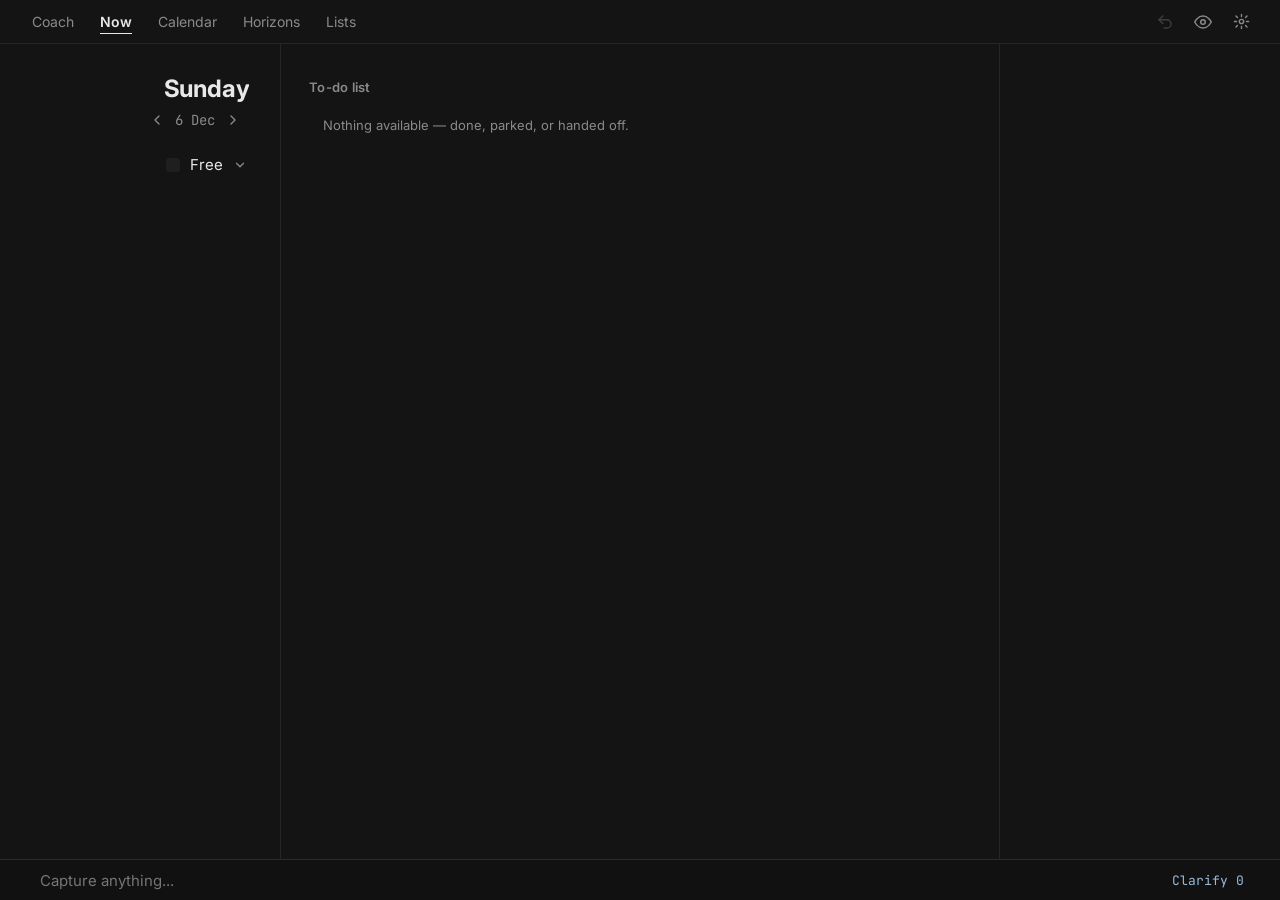
==== commit f1844827: "Coach: a page before Now that plans the day with a Claude Code session /coach keeps a running plan w" ====
--- a/templates/index.html
+++ b/templates/index.html
@@ -28,6 +28,7 @@
        from currentRoute() (paintTopNav), never kept beside it. -->
   <nav id="top-nav">
     <div class="tn-tabs">
+      <button class="tn-tab" data-nav="coach">Coach</button>
       <button class="tn-tab" data-nav="">Now</button>
       <button class="tn-tab" data-nav="calendar">Calendar</button>
       <button class="tn-tab" data-nav="map">Horizons</button>
@@ -47,6 +48,10 @@
       <label class="tn-search" id="map-search" title="Search the projects"><svg width="14" height="14" viewBox="0 0 24 24" fill="none" stroke="currentColor" stroke-width="2" stroke-linecap="round"><circle cx="11" cy="11" r="7"/><path d="m20 20-3.5-3.5"/></svg>
         <input type="text" id="map-q" placeholder="Search" autocomplete="off"></label>
       <span id="map-q-count" class="count tn-count"></span>
+    </div>
+    <!-- The Coach's one switch: the plan, or his rules for it. -->
+    <div class="tn-tools hidden" data-page="coach">
+      <button id="co-rules-pill" class="tn-pill">Your rules</button>
     </div>
     <div class="tn-tools hidden" data-page="calendar">
       <button id="cal-filter" class="tn-pill"></button>
@@ -87,17 +92,14 @@
         <!-- ‹ day › Today — drawn by renderDateLabel (dateNavHtml) -->
         <div class="tl-nav" id="tl-nav"></div>
         <div class="tl-refresh-area">
-          <button class="tl-refresh-btn" id="tl-plan-mode" title="Draw the hours you plan to work">✎ Plan</button>
           <button class="tl-refresh-btn" id="tl-add-event">+ Event</button>
           <button class="tl-refresh-btn" id="refresh-btn" title="Refresh the calendar feed">↻</button>
           <span id="fetch-status"></span>
         </div>
       </div>
-      <div id="tl-plan-bar" class="hidden"></div>
       <div id="tl-allday-strip"></div>
       <div id="tl-body">
         <div id="tl-grid"></div>
-        <div id="tl-plan-layer"></div>
         <div id="tl-blocks-layer"></div>
         <div id="tl-gcal-layer"></div>
         <div id="tl-qr-layer"></div>
@@ -159,6 +161,12 @@
          panel used to tick into. The runner renders the same REVIEW_KINDS
          bindings and the same live counts, so nothing was lost with it. -->
     <div id="ref-body"></div>
+  </div>
+
+  <!-- THE COACH (2026-10-22): a Claude Code session that keeps the day's plan
+       with him and says the one thing to do next (renderCoach, coach.py). -->
+  <div id="tab-coach" class="m-overlay hidden">
+    <div id="coach-body"></div>
   </div>
 
   <div id="tab-social" class="m-overlay hidden">
--- a/static/style.css
+++ b/static/style.css
@@ -120,7 +120,12 @@
    only acts on overflow, so nothing that already fits moves. A flex item that
    holds text still needs its own min-width: 0, or it will not shrink to let
    the break happen. */
-body { overflow-wrap: break-word; }
+/* A hold is the app's right-click (the long press in app.js), so the system's
+   own hold sheet — link preview, save image — stands down everywhere. */
+body { overflow-wrap: break-word; -webkit-touch-callout: none; }
+/* A sideways flick is the app's arrow keys (the swipe in app.js), so the
+   browser's own swipe-to-go-back stands down. */
+html, body { overscroll-behavior-x: none; }
 
 ::-webkit-scrollbar {
   width: 6px;
@@ -648,15 +653,6 @@
    never open at once); this is only what is inside. Every field is the same
    shape: a mono caption above a full-width control, halves paired on one line. */
 
-.se-grab { display: flex; justify-content: center; padding: 8px 0 4px; }
-
-.se-grab span {
-  width: 38px;
-  height: 4px;
-  border-radius: 3px;
-  background: var(--border);
-}
-
 .se-head {
   display: flex;
   align-items: center;
@@ -2725,7 +2721,25 @@
 }
 
 .om-item:hover,
-.om-item:focus-visible { background: var(--surface-2); }
+.om-item:focus-visible,
+.om-item.om-lit { background: var(--surface-2); }
+/* A menu chosen from by name (openObjectMenu's `filter`). */
+.om-filter {
+  display: block;
+  width: 100%;
+  box-sizing: border-box;
+  margin-bottom: 4px;
+  padding: 7px 10px;
+  border: 1px solid var(--text-secondary);
+  border-radius: 7px;
+  background: var(--surface-low);
+  color: var(--text-primary);
+  font: inherit;
+}
+/* The key that does the same thing, where the verb has one. */
+.om-key { float: right; margin-left: 18px; font: 11px var(--font-mono); color: var(--text-secondary); }
+/* A long menu scrolls inside the screen rather than running off it. */
+#obj-menu { max-height: calc(var(--vvh, 100vh) - 16px); overflow-y: auto; }
 
 /* A line the menu SAYS rather than offers: what the thing is for (a block's
    purpose, 2026-09-30). Text, not a control, so it takes no hover. */
@@ -4204,19 +4218,23 @@
   gap: 6px;
   background: var(--surface-mid);
   border-bottom: 1px solid var(--border-soft);
-}
-/* The tabs scroll sideways on a phone; the two icons stay put beside them. */
+  /* THE WHOLE STRIP SCROLLS SIDEWAYS (2026-10-10, Quentin's instruction):
+     nothing in it is pinned — the tabs, a page's tools, undo, the eye and the
+     gear are one row, and where it is wider than the window all of it moves.
+     Every child is `flex: none`; the auto margins that push the tools right
+     on a wide window collapse to nothing once the row overflows. */
+  overflow-x: auto;
+  overflow-y: hidden;
+  scrollbar-width: none;
+}
+#top-nav::-webkit-scrollbar { display: none; }
 .tn-tabs {
-  flex: 1;
-  min-width: 0;
+  flex: none;
   height: 100%;
   display: flex;
   align-items: stretch;
   gap: 22px;
-  overflow-x: auto;
-  scrollbar-width: none;
-}
-.tn-tabs::-webkit-scrollbar { display: none; }
+}
 /* Text past a bar's edge fades rather than stopping mid-word (paintEdgeFade
    says which side has more). A mask, so it is right on either ground and in
    either theme with no colour of its own. */
@@ -4282,14 +4300,15 @@
 }
 #eg-capture {
   flex: 1;
-  font: 13px var(--font-ui);
+  min-width: 0;
+  font: 15px var(--font-ui);
   background: transparent;
   border: none;
   color: var(--text-primary);
   outline: none;
 }
 #eg-clarify {
-  font: 11px var(--font-mono);
+  font: 13px var(--font-mono);
   color: var(--accent);
   padding: 2px 4px;
   /* The device split ("Clarify 3 · 2 pc") must stay on ONE line: wrapped, it
@@ -4422,7 +4441,6 @@
   justify-content: center;
 }#block-editor-modal, #review-modal, #map-modal {
   width: 100%;
-  max-width: 430px;
   border-left: 1px solid var(--border);
   border-right: 1px solid var(--border);
 }
@@ -4643,7 +4661,7 @@
 /* A sheet over the day: the Engage panel stays visible (dimmed) behind it,
    so deferring to today lands somewhere you can see. */
 
-.eg-dimmed { opacity: 0.32; pointer-events: none; }
+.eg-dimmed { opacity: 0.32; }
 
 /* FIXED, not absolute-inside-#engage-root: the sheet is now reachable from
    GTD and MAP too, and those overlays sit at z 140/150. It keeps the 430px
@@ -4659,6 +4677,12 @@
 .sheet-backdrop {
   position: fixed;
   inset: 0;
+  /* PASS-THROUGH (2026-10-11, Quentin: the page behind a sheet could not be
+     scrolled or right-clicked). The catcher takes no pointer events; tap-off
+     is answered by ONE document check in app.js (initSheetCatchers), which
+     asks whether this layer WOULD have been hit. Scrolling, the wheel and
+     right-click reach the page underneath. */
+  pointer-events: none;
     z-index: 199;
   background: transparent;
 }
@@ -4668,21 +4692,26 @@
    Same geometry, same layer — they are never open at once. */
 .sheet {
   position: fixed;
-  left: 50%;
-  transform: translateX(-50%);
+  left: 0;
+  /* The window's width, not a 430px box (2026-10-11, Quentin: a laptop
+     window narrow enough for the phone layout showed a fixed-width popup). */
   width: 100%;
-  max-width: 430px;
-  bottom: 0;                  
+  bottom: 0;
   /* 88% of the VISIBLE screen. A percentage resolves against the layout
      viewport, so on a phone with the keyboard up a sheet could be taller than
      the room it had — which is how a Save button ends up under the keyboard
      with no way to scroll to it. */
   max-height: calc(var(--vvh, 100dvh) * 0.88);
   overflow-y: auto;
-  background: var(--surface);
+  /* ONE LOOK, TWO PLACES (2026-10-10, Quentin's instruction: a phone differs
+     from the laptop only where a narrow screen forces it). Where a sheet
+     STANDS is forced — a phone has no right column, so it rises from the
+     bottom. How it LOOKS is not: the page's ground, a hairline edge, square,
+     no shadow, the panel's padding — the laptop's docked panel, here too. */
+  background: var(--surface-mid);
   border-top: 1px solid var(--border-soft);
-  border-radius: 14px 14px 0 0;
-  box-shadow: 0 -14px 34px var(--overlay);
+  padding: 10px 10px 16px;
+  box-sizing: border-box;
   display: flex;
   flex-direction: column;
   z-index: 200;
@@ -4907,6 +4936,57 @@
 /* ── Social exposure v1 ── */
 
 #social-body { padding: 4px 14px 14px; overflow-y: auto; }
+
+/* ── THE COACH (renderCoach): the one next thing, large; the conversation
+   under it; the field at its foot. One look at every width. */
+#coach-body { flex: 1; min-height: 0; display: flex; flex-direction: column; }
+.co-page { flex: 1; min-height: 0; display: flex; flex-direction: column; }
+.co-next { padding: 22px 18px 16px; border-bottom: 1px solid var(--border-soft); }
+.co-next-label {
+  font: 11px var(--font-mono);
+  letter-spacing: 0.06em;
+  text-transform: uppercase;
+  color: var(--text-secondary);
+}
+.co-next-text { margin-top: 6px; font-size: 22px; line-height: 1.3; font-weight: 600; color: var(--text-primary); }
+.co-next-text .empty { font-size: 14px; font-weight: 400; }
+.co-acts { display: flex; flex-wrap: wrap; gap: 8px; margin-top: 14px; }
+.co-log { flex: 1; min-height: 0; overflow-y: auto; padding: 14px 18px; display: flex; flex-direction: column; gap: 12px; }
+.co-msg { min-width: 0; font-size: 14px; line-height: 1.5; color: var(--text-primary); }
+.co-you {
+  align-self: flex-end;
+  max-width: 85%;
+  padding: 8px 12px;
+  border-radius: 10px;
+  background: var(--surface-2);
+  white-space: pre-wrap;
+}
+.co-msg-next { font-weight: 600; margin-bottom: 2px; }
+.co-coach .md > :first-child { margin-top: 0; }
+.co-coach .md > :last-child { margin-bottom: 0; }
+.co-meta, .co-mark { font: 10px var(--font-mono); color: var(--text-secondary); }
+.co-meta { margin-top: 4px; }
+.co-mark { align-self: center; }
+.co-error { color: var(--text-secondary); }
+.co-compose {
+  display: flex;
+  align-items: flex-end;
+  gap: 8px;
+  padding: 10px 18px 14px;
+  border-top: 1px solid var(--border-soft);
+}
+#co-input {
+  flex: 1;
+  min-width: 0;
+  resize: none;
+  padding: 8px 10px;
+  border: 1px solid var(--text-secondary);
+  border-radius: 8px;
+  background: var(--surface-low);
+  font: 14px/1.45 var(--font-ui);
+  color: var(--text-primary);
+}
+.co-rules { flex: 1; min-height: 0; overflow-y: auto; padding: 22px 18px; }
 .so-meter { display: flex; align-items: center; gap: 8px; padding: 8px 0 12px; }
 .so-meter-text { font: 13px var(--font-mono); color: var(--text-primary); white-space: nowrap; }
 .so-meter-bar { flex: 1; height: 5px; border-radius: 3px; background: var(--surface-2); overflow: hidden; }
@@ -5145,7 +5225,8 @@
 
 .wk-grid {
   display: grid;
-  grid-template-columns: 52px repeat(7, minmax(0, 1fr));
+  /* --wk-n: how many days the grid draws, set by renderCalWeek — 7, or 1. */
+  grid-template-columns: 52px repeat(var(--wk-n, 7), minmax(0, 1fr));
   padding-right: 8px;
 }
 .wk-days { flex: none; padding-bottom: 8px; border-bottom: 1px solid var(--border-soft); }
@@ -5325,6 +5406,24 @@
    sheet's rows and boxes inside. Only the add field and the count are new. */
 .wk-task-pop { position: fixed; width: 260px; padding: 14px 14px 10px; gap: 8px; z-index: 60; }
 .wk-task-pop .ref-item { padding: 5px 0; gap: 8px; }
+/* The card is the item's right-click menu too (2026-10-11): its verbs under
+   the tasks, in the object menu's own rows. It scrolls inside the window. */
+.wk-task-pop { max-height: calc(var(--vvh, 100vh) - 72px); overflow-y: auto; }
+.wk-card-verbs { display: flex; flex-direction: column; margin: 2px -8px 0; padding-top: 6px;
+  border-top: 1px solid var(--border-soft); }
+/* A SWAP BEING PICKED (startCalSwap): the blocks it can trade with are lit,
+   the one being changed is marked, everything else steps back; a bar under
+   the strip says what is being swapped and puts it down. */
+#cal-overlay.cal-swapping .wk-block:not(.wk-swap-cand):not(.wk-swap-src) { opacity: 0.25; }
+#cal-overlay.cal-swapping .wk-block.wk-swap-cand { cursor: pointer;
+  box-shadow: inset 0 0 0 2px var(--accent); --wk-hatch: var(--wk-hatch-on); }
+#cal-overlay.cal-swapping .wk-block.wk-swap-src { box-shadow: inset 0 0 0 2px var(--text-secondary); }
+#cal-swap-bar { position: fixed; z-index: 160; top: calc(var(--tnav-h) + 8px); left: 50%;
+  transform: translateX(-50%); max-width: calc(100vw - 32px); box-sizing: border-box;
+  display: flex; align-items: center; gap: 12px; padding: 8px 14px; border-radius: 8px;
+  background: var(--surface-2); border: 1px solid var(--border-soft); color: var(--text-primary);
+  font-size: 13px; }
+#cal-swap-bar > span { min-width: 0; }
 .wk-task-new { display: flex; align-items: center; gap: 8px; }
 .wk-task-add { flex: 1; min-width: 0; border: none; outline: none; background: transparent; padding: 7px 0;
   font: 13px var(--font-ui); color: var(--text-primary); }
@@ -5389,8 +5488,7 @@
    its dot in the right rail; the now line is its line. */
 #cal-overlay .tl-hour-label { width: 52px; padding-left: 10px; font-size: 11px; }
 #cal-overlay #tl-blocks-layer,
-#cal-overlay #tl-gcal-layer,
-#cal-overlay #tl-plan-layer { left: 52px; right: 0; }
+#cal-overlay #tl-gcal-layer { left: 52px; right: 0; }
 #cal-overlay #tl-blocks-layer { border-left: 1px solid var(--border-soft); }
 
 #cal-overlay .tl-block {
@@ -5654,6 +5752,8 @@
 #engage-body .eg-pool .eg-row:hover { background: var(--tint); }
 #engage-body .eg-pool .eg-text { font-size: 16px; line-height: 1.4; color: var(--text-primary); }
 #engage-body .eg-inprog .eg-text { color: var(--text-primary); }
+/* The current task (FVP: the last dot down the list), faintly lit. */
+#engage-body .eg-pool .eg-current { background: var(--tint); }
 #engage-body .eg-check{
   width: 18px;
   height: 18px;
@@ -5786,8 +5886,6 @@
   /* The dock (Map Page 9a): the field from the left edge, Clarify at the
      far right, the strip's 32px gutter. */
   #global-bar { max-width: none; gap: 14px; padding: 0 32px env(safe-area-inset-bottom); }
-  #global-bar #eg-capture { font-size: 15px; min-width: 0; }
-  #global-bar #eg-clarify { font-size: 13px; }
 }
 
 /* The add row, and the space under a list that opens it (addZoneHtml). */
@@ -5995,6 +6093,8 @@
 }
 .map-someday-head + .map-row,
 .map-someday-head ~ .map-row { opacity: 0.72; }
+/* T / C: sent from Projects to the To-do list or the Calendar, until done. */
+.mp-sent { font: 600 11px var(--font-mono); color: var(--accent); }
 /* Parked work arriving on the day you are looking at. Dimmer than the pool:
    it is not startable yet, it is a heads-up about what this day already owes. */
 .eg-defer-row { opacity: 0.78; }
@@ -6124,161 +6224,6 @@
    chips rather than in Settings. Dashed to read as "not an answer". */
 .mt-chip-add { border-style: dashed; color: var(--text-secondary); }
 
-/* ── The plan layer: hours drawn on the day, before they are worked ───────
-   Under the blocks layer on purpose (z-index 0 against its 1): a block is a
-   commitment already made and a plan is an intention about the same hours, so
-   where they overlap the commitment stays legible and the plan tints behind
-   it. Colours are the accent mixed down — no new value, so the light appendix
-   already answers for both themes and nothing here can rot. */
-#tl-plan-layer {
-  position: absolute;
-  top: 0;
-  left: 48px;
-  right: 4px;
-  bottom: 0;
-  z-index: 0;
-}
-
-/* Only in draw mode does the empty track take the pointer. Off, the layer is
-   inert and every gesture on the timeline means exactly what it always did —
-   which is what makes the mode safe to have at all. */
-#tl-body.tl-planning #tl-plan-layer { pointer-events: auto; cursor: crosshair; }
-#tl-plan-layer { pointer-events: none; }
-#tl-plan-layer .tl-plan-span { pointer-events: auto; }
-
-/* While the mode is on, the day IS a drawing surface: the layers above stop
-   taking the pointer so a press on empty track reaches the plan layer under
-   them. They are still DRAWN — you draw against your blocks and events, which
-   is the whole point of drawing here rather than in a form — they are just not
-   grabbable, and the moment the mode is off they are again. Setting it on the
-   layer covers its children too; .tl-plan-span re-enables itself above because
-   it is the one thing in here you must still be able to grab. */
-#tl-body.tl-planning #tl-blocks-layer,
-#tl-body.tl-planning #tl-gcal-layer,
-#tl-body.tl-planning #tl-qr-layer { pointer-events: none; }
-
-.tl-plan-span {
-  position: absolute;
-  left: 0;
-  right: 0;
-  border-radius: 2px;
-  padding: 2px 6px 2px 14px;
-  /* A SPAN DRAWS IN ITS DOMAIN'S COLOUR (2026-09-10). The colour arrives as
-     `--plan-color` on the element, set from the DOMAIN the span's area carries
-     - never from the span, which would be a second answer to what the area
-     already says. The fallback here is what makes the feature optional: a
-     domain with no colour of its own leaves the var unset and every rule below
-     resolves to the accent the plan has always drawn in, so nothing has to be
-     coloured for the surface to work. */
-  --plan-color: var(--accent);
-  background: color-mix(in srgb, var(--plan-color) 12%, transparent);
-  /* MEASURED, not eyeballed. A span is draggable, so its outline is an
-     INTERACTIVE control's and owes 3:1 against the painted backdrop. At 55%
-     of the accent over transparent it measured 2.40:1 in light — the exact
-     shape of the 2026-08-17 finding, where the accent was fine and the
-     translucent edge was not. Blended with --text-secondary and fully opaque
-     instead, which is the rule's own answer for a control's outline. */
-  /* 40%, not the 55% the accent alone was tuned at. The accent is ONE colour
-     and could be measured once; --plan-color is now any of the ten block
-     pastels, and the palest of them (#d8cb96) measured 2.73:1 in light at 55%
-     — a control's outline owing 3:1. Swept across the whole palette, 40% is
-     the first step where the WORST colour clears it (3.31 light, 6.39 dark),
-     so the ratio is set by the palette rather than by the colour that happened
-     to be picked while looking at it. */
-  border: 1px dashed color-mix(in srgb, var(--plan-color) 40%, var(--text-secondary));
-  font-size: 11px;
-  /* TEXT OWES 4.5:1, and --text-secondary did not pay it here: the label sits
-     on the span's own tinted fill, not on the flat surface the var was
-     measured against, and it came out 4.31:1 in dark on the accent alone —
-     4.16 once a domain colour could set the tint. --text-primary measures 11.7
-     dark / 13.5 light across every fill in the palette. The size stays 11px;
-     it is the colour that was wrong, which is the cheaper half to change. */
-  color: var(--text-primary);
-  overflow: hidden;
-  touch-action: none;
-  /* The whole span is the handle now, so the whole span says so — the layer's
-     crosshair means "draw here", and over a span that is not what a press
-     does. */
-  cursor: grab;
-}
-
-/* THE EDGE'S GRAB BAND, hanging OUTSIDE the span (2026-09-16). A finger aims at
-   the edge, not at a third of a box that is often 22px tall — under ~36px the
-   thirds are dropped, so without this a short span could not be resized by hand
-   at all. Invisible and transparent: the dashed outline it sits against is
-   already the affordance, and a visible pair of handles on every span would
-   print furniture over a surface read at a glance. renderPlanLayer sizes each
-   side (0 where another span abuts, so a shared boundary is never ambiguous);
-   the fallback is 0px, which is what the draw ghost gets. */
-.tl-plan-span::before,
-.tl-plan-span::after {
-  content: '';
-  position: absolute;
-  left: 0;
-  right: 0;
-}
-.tl-plan-span::before { top: calc(-1 * var(--grab-top, 0px)); height: var(--grab-top, 0px); }
-.tl-plan-span::after { bottom: calc(-1 * var(--grab-bot, 0px)); height: var(--grab-bot, 0px); }
-
-.tl-plan-ghost { border-style: solid; pointer-events: none; }
-
-/* The span's location, being typed in place after a double-click. It sits on
-   the span's own tinted fill, so it paints its own ground (--surface) and
-   takes a control's outline, --text-secondary: text owes 4.5:1 and an input's
-   edge 3:1, and the tint under it is any of ten colours. 16px, not the span's
-   11px, because anything smaller makes a phone zoom the page on focus. */
-.tl-plan-loc-input {
-  display: block;
-  width: 100%;
-  box-sizing: border-box;
-  margin-top: 2px;
-  padding: 1px 4px;
-  font: inherit;
-  font-size: 16px;
-  line-height: 1.2;
-  color: var(--text-primary);
-  background: var(--surface);
-  border: 1px solid var(--text-secondary);
-  border-radius: 3px;
-  cursor: text;
-  touch-action: auto;
-}
-
-/* The rail: the affordance, not the target. It reads as "this can be grabbed"
-   the way the block bar's does, but the span itself takes the drag — a 14px
-   rail is a mouse target, and the rule here is thirds for a finger. */
-.tl-plan-bar-grip {
-  position: absolute;
-  left: 0;
-  top: 0;
-  bottom: 0;
-  width: 14px;
-  cursor: grab;
-  /* The grip IS the control, so it owes 3:1 too; at 38% over transparent it
-     measured 2.31:1 dark and 1.62:1 light — nearly invisible on the theme it
-     was designed in. Opaque, and blended at the same 40% the outline above is,
-     for the same reason: the share is set by the palest colour in the palette,
-     not by the accent it was first tuned against. */
-  background: color-mix(in srgb, var(--plan-color) 40%, var(--text-secondary));
-  border-radius: 2px 0 0 2px;
-}
-
-.tl-plan-label { display: block; line-height: 1.25; }
-
-/* WHERE the stretch is meant to happen, under what it is for. A second line
-   rather than more of the first: the length and the area are what the span is
-   read for at a glance, and a place appended to them pushes them out of a row
-   that is often 18px tall. `tl-event-tight` already hides the overflow, so a
-   short span simply keeps the line that matters. */
-.tl-plan-sublabel {
-  display: block;
-  line-height: 1.25;
-  color: var(--text-primary);
-  white-space: nowrap;
-  overflow: hidden;
-  text-overflow: ellipsis;
-}
-
 /* A BOX'S TEXT MAY RUN PAST ITS BOX (2026-09-15). settleTimelineLabels pushes a
    label down until it clears every label above it, whichever layer that one
    is on, so the text has to be allowed out of the bottom of the box it names
@@ -6286,8 +6231,8 @@
    A block's and a span's text is only as wide as what it says: a span is
    full-width, and a label claiming the whole strip would collide with
    everything beside it. */
-.tl-block, .tl-gcal-event, .tl-plan-span { overflow: visible; }
-.tl-block .tl-text, .tl-plan-span .tl-text { width: fit-content; max-width: 100%; }
+.tl-block, .tl-gcal-event { overflow: visible; }
+.tl-block .tl-text { width: fit-content; max-width: 100%; }
 /* Pushed text can land over the track or another box's fill, so it brings its
    own ground — the page's, a little translucent, so the day still shows. */
 .tl-text-pushed {
@@ -6295,39 +6240,21 @@
   border-radius: 2px;
 }
 
-/* The mode is VISIBLE while it is on — this bar, the pressed button and the
-   crosshair. That visibility is the whole difference between this and the
-   edit mode that was removed for being invisible state. */
-#tl-plan-bar {
-  display: flex;
-  flex-wrap: wrap;
-  gap: 4px 10px;
-  align-items: baseline;
-  padding: 6px 10px;
-  border-bottom: 1px solid var(--border-soft);
-  background: color-mix(in srgb, var(--accent) 8%, var(--surface-mid));
-  font-size: 12px;
-}
-
-.tl-plan-sum { color: var(--text-primary); font-weight: 600; }
-.tl-plan-hint { color: var(--text-secondary); font-size: 11px; }
-
-.tl-plan-dlabel { color: var(--text-secondary); font-size: 11px; margin-right: 2px; }
-
-/* The chip wears the colour its spans will draw in, so the pick and the result
-   are the same fact seen twice. Decoration on a control that is already
-   labelled by name, so it owes --border, not a control's 3:1 - the chip's own
-   outline is what has to be hittable and readable, and it is unchanged. */
-.tl-plan-dot {
-  display: inline-block;
-  width: 8px;
-  height: 8px;
-  border-radius: 50%;
-  margin-right: 5px;
-  vertical-align: baseline;
-  border: 1px solid var(--border);
-}
-.tl-refresh-btn.tl-plan-on { border-color: var(--text-secondary); color: var(--accent); }
+/* THE CLARIFY WINDOW AS A STRIP (2026-10-14, Quentin's instruction): the
+   sheet is the whole window, as it stands docked in the wide app — no tabs,
+   no page, no capture bar, top to bottom. A pick that fills the screen takes
+   `clarify-strip` off (clarifyWindowFit). Where it stands only: the look is
+   the sheet's own. */
+:root.clarify-strip #top-nav,
+:root.clarify-strip #engage-header,
+:root.clarify-strip #engage-body,
+:root.clarify-strip #global-bar { display: none; }
+:root.clarify-strip #clarify-sheet {
+  top: 0;
+  bottom: 0;
+  max-height: none;
+  border-top: none;
+}
 
 /* ── The top strip's half of the same contract ───────────────────────────
    Every full-screen layer starts UNDER the strip rather than covering it.
@@ -6356,7 +6283,7 @@
   justify-content: flex-start;
 }
 #map-close, #modal-close { display: none; }
-#tab-lists:not(.ref-index) > *, #tab-tracking > *, #tab-social > *, #now-full > * {
+#tab-lists:not(.ref-index) > *, #tab-tracking > *, #tab-social > *, #tab-coach > *, #now-full > * {
   width: 100%;
   max-width: var(--page-w);
   margin-left: auto;
@@ -6378,7 +6305,7 @@
   animation: none;
 }
 @media (min-width: 900px) {
-  #tab-lists:not(.ref-index) > *, #tab-tracking > *, #tab-social > *, #now-full > *,
+  #tab-lists:not(.ref-index) > *, #tab-tracking > *, #tab-social > *, #tab-coach > *, #now-full > *,
   #block-editor-modal {
     border-left: 1px solid var(--border-soft);
     border-right: 1px solid var(--border-soft);
@@ -6425,9 +6352,9 @@
 .mp-sec { padding-bottom: 6px; }
 .mp-sec-title {
   margin: 0 0 6px;
-  padding: 22px 0 8px;
+  padding: 30px 0 10px;
   border-bottom: 1px solid var(--border-soft);
-  font-size: 18px;
+  font-size: 20px;
   font-weight: 700;
   color: var(--text-primary);
 }
@@ -6494,6 +6421,10 @@
   .mp-idx:hover { background: var(--surface-2); color: var(--text-primary); }
   .mp-idx.on { color: var(--text-primary); font-weight: 600; }
   .mp-idx-add { margin: 10px -8px 0 0; font-size: 13.5px; }
+  /* Reordering the areas (wireAreaOrderDrag): the one dragged, and a line
+     where it will land. */
+  .mp-idx-dragging { background: var(--surface-2); color: var(--text-primary); }
+  .mp-idx-before { box-shadow: inset 0 2px 0 var(--accent); }
   .mp-main {
     grid-column: 2;
     min-height: calc(var(--vvh, 100dvh) - var(--tnav-h) - var(--gbar-h));
@@ -6502,12 +6433,12 @@
     border-right: 1px solid var(--border-soft);
   }
   .mp-searching .mp-main { padding-bottom: 40px; }
-  .mp-sec-title { padding: 30px 0 10px; font-size: 20px; }
   .mp-add-foot { display: none; }
 }
 
 /* ── HORIZONS (2026-10-07, Quentin's design "Horizons Page") ─────────────
-   The four horizons above Projects. Areas and Goals are documents in the Now
+   The four horizons above Projects. Areas and Goals are markdown documents
+   (mdDocHtml, the Lists document's component) in the Now
    column (the Projects page's shell, no index); Purpose one sentence in the
    middle of the page; Vision photographs edge to edge. */
 .hz-doc {
@@ -6519,10 +6450,6 @@
 }
 .hz-main { padding-top: 30px; }
 .hz-doc:empty::before { content: attr(data-ph); color: var(--text-secondary); pointer-events: none; }
-.hz-doc h3 { font-size: 16px; font-weight: 600; margin: 22px 0 4px; }
-.hz-doc h3:first-child { margin-top: 0; }
-.hz-doc p { margin: 0 0 6px; }
-.hz-doc ul { margin: 0 0 6px; padding-left: 20px; }
 .hz-purpose {
   min-height: calc(var(--vvh, 100dvh) - var(--tnav-h) - var(--gbar-h));
   display: flex;
@@ -6541,11 +6468,13 @@
   line-height: 1.3;
   text-wrap: balance;
 }
-.hz-vision { display: flex; flex-direction: column; gap: 2px; padding-bottom: 14px; }
+.hz-vision { display: flex; flex-direction: column; }
 .hz-photo {
   display: block;
   width: 100%;
-  aspect-ratio: 16 / 10;
+  /* The page between the strip and the capture bar, exactly (.hz-purpose's
+     measure): one photo is the whole visible page and nothing covers it. */
+  height: calc(var(--vvh, 100dvh) - var(--tnav-h) - var(--gbar-h));
   overflow: hidden;
   background: var(--surface-2);
 }
@@ -6557,15 +6486,6 @@
   cursor: pointer;
 }
 .hz-slot:hover, .hz-slot-over { color: var(--text-primary); }
-.hz-add {
-  align-self: center;
-  margin-top: 12px;
-  padding: 6px 10px;
-  border-radius: 6px;
-  font-size: 13.5px;
-  color: var(--text-secondary);
-}
-.hz-add:hover { background: var(--surface-2); color: var(--text-primary); }
 
 /* ── EACH PAGE'S SELECTOR AND SEARCH, in the strip (2026-10-01) ───────────
    Right of the page tools, before undo: a quiet pill that names what the
@@ -6609,11 +6529,6 @@
 .tn-search:focus-within { border-color: var(--accent); }
 /* The page's own field styles (#map-q) stop at the strip. */
 #top-nav .tn-search input { border: none; border-radius: 0; background: transparent; padding: 0; height: auto; }
-@media (max-width: 899px) {
-  .tn-pill { font-size: 12px; padding: 4px 4px; }
-  .tn-count { display: none; }
-  .tn-tools { gap: 2px; }
-}
 .tn-search:focus-within input, .tn-search input:not(:placeholder-shown) { width: 150px; }
 /* On a phone the open field may not push the tabs to nothing or the gear off
    the edge (2026-10-02, Quentin's report: stuck on Log). */
@@ -6657,20 +6572,25 @@
    count, and the × only under the pointer (always there on a touch screen,
    which has no hover to find it with). */
 #tab-lists.ref-index #ref-body { padding: 0; }
-#tab-lists.ref-index .ref-row {
+/* A ROW LOOKS ONE WAY WHEREVER IT STANDS (2026-10-10, Quentin's report: grey
+   bars between entries on the phone). `.ref-index` is LAYOUT — the shell and
+   its columns — and app.js takes it off when a phone opens an entry, so the
+   row's look may not hang on it: it did, and the phone's open directory fell
+   back to the old ruled rows. */
+#tab-lists .ref-row {
   gap: 12px;
   padding: 7px 8px;
   margin: 0 -8px;
   border-bottom: none;
   border-radius: 6px;
 }
-#tab-lists.ref-index .ref-row:hover { background: var(--surface-2); }
-#tab-lists.ref-index .ref-name { font-size: 15.5px; }
-
-#tab-lists.ref-index .ref-del { width: 18px; padding: 0; font-size: 15px; opacity: 0; }
-#tab-lists.ref-index .ref-row:hover .ref-del, #tab-lists.ref-index .ref-del:focus-visible { opacity: 1; }
-@media (hover: none) { #tab-lists.ref-index .ref-del { opacity: 0.55; } }
-#tab-lists.ref-index .map-add-btn { margin-top: 8px; }
+#tab-lists .ref-row:hover { background: var(--surface-2); }
+#tab-lists .ref-name { font-size: 15.5px; }
+
+#tab-lists .ref-del { width: 18px; padding: 0; font-size: 15px; opacity: 0; }
+#tab-lists .ref-row:hover .ref-del, #tab-lists .ref-del:focus-visible { opacity: 1; }
+@media (hover: none) { #tab-lists .ref-del { opacity: 0.55; } }
+#tab-lists .map-add-btn { margin-top: 8px; }
 @media (min-width: 900px) {
   #tab-lists.ref-index #ref-body {
     background: linear-gradient(var(--border-soft), var(--border-soft))
@@ -6683,7 +6603,6 @@
 /* The calendar selector's week row (calFilter, a stripMenu). */
 .cf-week .wk-title { flex: 1; text-align: center; font-size: 14.5px; font-weight: 600; color: var(--text-primary); }
 .cf-tools .chip { display: inline-flex; align-items: center; gap: 5px; }
-@media (min-width: 900px) { .tn-tabs { flex: 0 1 auto; } }
 #top-nav #eg-undo { margin-left: auto; }
 /* The range button is in the selector's menu; its panel opens at the right. */
 .wk-range-pop { top: 8px; }
@@ -6706,7 +6625,7 @@
   overflow: hidden; text-overflow: ellipsis; white-space: nowrap; }
 .ref-doc-title { font-size: 24px; font-weight: 600; line-height: 1.3; color: var(--text-primary);
   padding: 4px 0 12px; }
-.ref-doc {
+.md-doc {
   display: block;
   width: 100%;
   /* A document takes the page's height, never a share of it (2026-10-08):
@@ -6720,9 +6639,10 @@
   font: 15px/1.65 var(--font-ui);
   color: var(--text-primary);
 }
-.ref-doc::placeholder { color: var(--text-secondary); }
-/* A document read formatted (mdHtml); double-click writes it in markdown. */
-.ref-doc-view { min-height: calc(100dvh - 200px); font: 15px/1.65 var(--font-ui); color: var(--text-primary);
+.md-doc::placeholder { color: var(--text-secondary); }
+/* A document read formatted (mdHtml); double-click writes it in markdown
+   (mdDocHtml: a Lists document, the Horizons' Areas and Goals). */
+.md-doc-view { min-height: calc(100dvh - 200px); font: 15px/1.65 var(--font-ui); color: var(--text-primary);
   cursor: text; overflow-wrap: anywhere; }
 .md > :first-child { margin-top: 0; }
 .md h1, .md h2, .md h3, .md h4, .md h5, .md h6 { margin: 1.1em 0 0.4em; line-height: 1.3; font-weight: 600; }
@@ -6744,6 +6664,25 @@
 .md pre code { background: none; padding: 0; }
 .md hr { border: none; border-top: 1px solid var(--border); margin: 1em 0; }
 .md a { color: var(--accent); }
+/* Extended syntax (mdHtml, 2026-10-19). A table scrolls inside its own box,
+   so a wide one never runs off the page's edge. */
+.md a[data-md-jump] { cursor: pointer; text-decoration: underline; }
+.md img { max-width: 100%; border-radius: 6px; }
+.md mark { background: color-mix(in srgb, var(--accent) 32%, transparent); color: inherit;
+  padding: 0 2px; border-radius: 2px; }
+.md sub, .md sup { font-size: 0.75em; line-height: 0; }
+.md .md-table { overflow-x: auto; margin: 0.4em 0 0.8em; }
+.md table { border-collapse: collapse; font-size: 0.95em; }
+.md th, .md td { border: 1px solid var(--border); padding: 4px 10px; text-align: left;
+  vertical-align: top; overflow-wrap: normal; }
+.md th { font-weight: 600; background: var(--surface-2); }
+.md dl { margin: 0.2em 0 0.6em; }
+.md dt { font-weight: 600; }
+.md dd { margin: 0 0 0.3em 1.4em; }
+.md .md-footnotes { margin-top: 1.4em; padding-top: 0.6em; border-top: 1px solid var(--border);
+  font-size: 0.9em; color: var(--text-secondary); }
+.md .md-footnotes ol { margin: 0; }
+.md .md-fnref a, .md .md-fnback { text-decoration: none; }
 #tab-lists .ref-item { border-bottom: none; align-items: flex-start; }
 /* On a phone the page's own head already names what is open. */
 @media (min-width: 900px) {
@@ -6755,8 +6694,7 @@
   }
   .ref-col { padding: 22px 24px; overflow-y: auto; scrollbar-width: none; min-height: 0; }
   .ref-col-mid { padding: 22px 28px; border-left: 1px solid var(--border-soft); border-right: 1px solid var(--border-soft); }
-  .ref-cols .ref-row { padding: 6px 8px; gap: 9px; }
-  .ref-cols .ref-name { font-size: 14.5px; white-space: nowrap; overflow: hidden; text-overflow: ellipsis; }
+  .ref-cols .ref-name { white-space: nowrap; overflow: hidden; text-overflow: ellipsis; }
   .ref-cols .log-back-btn { margin-bottom: 8px; }
 }
 
@@ -6820,26 +6758,29 @@
     background: var(--surface-mid) !important;
     padding: 10px 10px 16px !important;
   }
-  #gate-pop, #event-pop { padding: 24px !important; font-size: 14px; }
+  #gate-pop, #event-pop { padding: 24px !important; }
   /* Nothing dims behind the panel — it is beside the page, not over it —
      and the phone's drag handle has nothing to drag. */
   .eg-dimmed,
   #block-editor-modal.be-sheet-open .modal-header,
   #block-editor-modal.be-sheet-open #be-index,
   #block-editor-modal.be-sheet-open #be-panes { opacity: 1; }
-  .se-grab { display: none; }
-  /* The new design's type inside every panel: Inter section labels instead
-     of mono, a heading-sized title, room to breathe. */
-  .cl-label, .cl-eyebrow, .se-flabel, .gp-label {
-    font: 600 11px var(--font-ui);
-    letter-spacing: 0.06em;
-  }
-  .cl-head { padding-top: 18px; }
-  .cl-title { font-size: 20px; font-weight: 700; }
-  .cl-item { padding-top: 14px; padding-bottom: 18px; }
-  .cl-sec { padding-top: 6px; }
-
-}
+
+}
+
+/* The type inside every sheet, panel and read-out, at every width (it was the
+   wide window's alone until 2026-10-10): Inter section labels instead of
+   mono, a heading-sized title, room to breathe. After each one's own rule,
+   so it is the one in force. */
+.cl-label, .cl-eyebrow, .se-flabel, .gp-label {
+  font: 600 11px var(--font-ui);
+  letter-spacing: 0.06em;
+}
+.cl-head { padding-top: 18px; }
+.cl-title { font-size: 20px; font-weight: 700; }
+.cl-item { padding-top: 14px; padding-bottom: 18px; }
+.cl-sec { padding-top: 6px; }
+#gate-pop, #event-pop { font-size: 14px; }
 
 /* Settings → Gates: the dashboard, mounted. It scrolls inside its own frame,
    which is the height of what you can see, so its sheets (fixed inside it)
